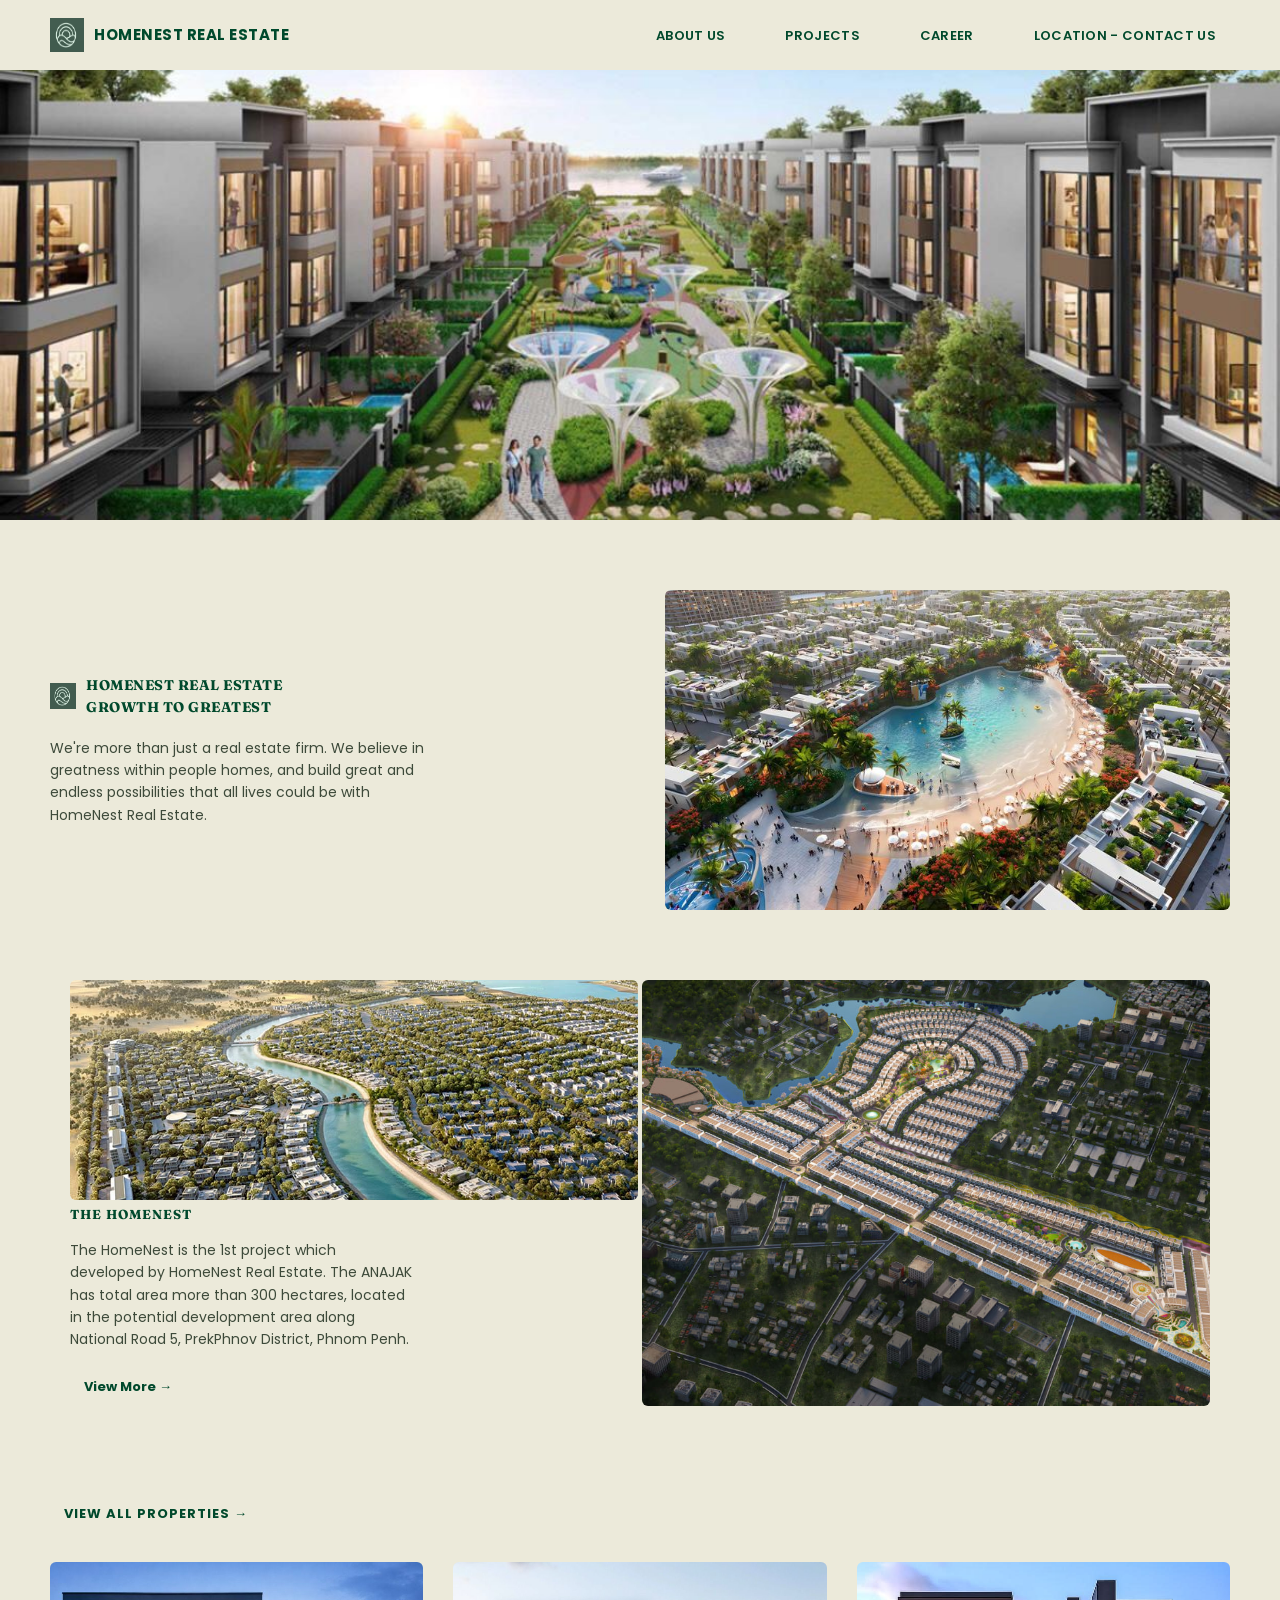
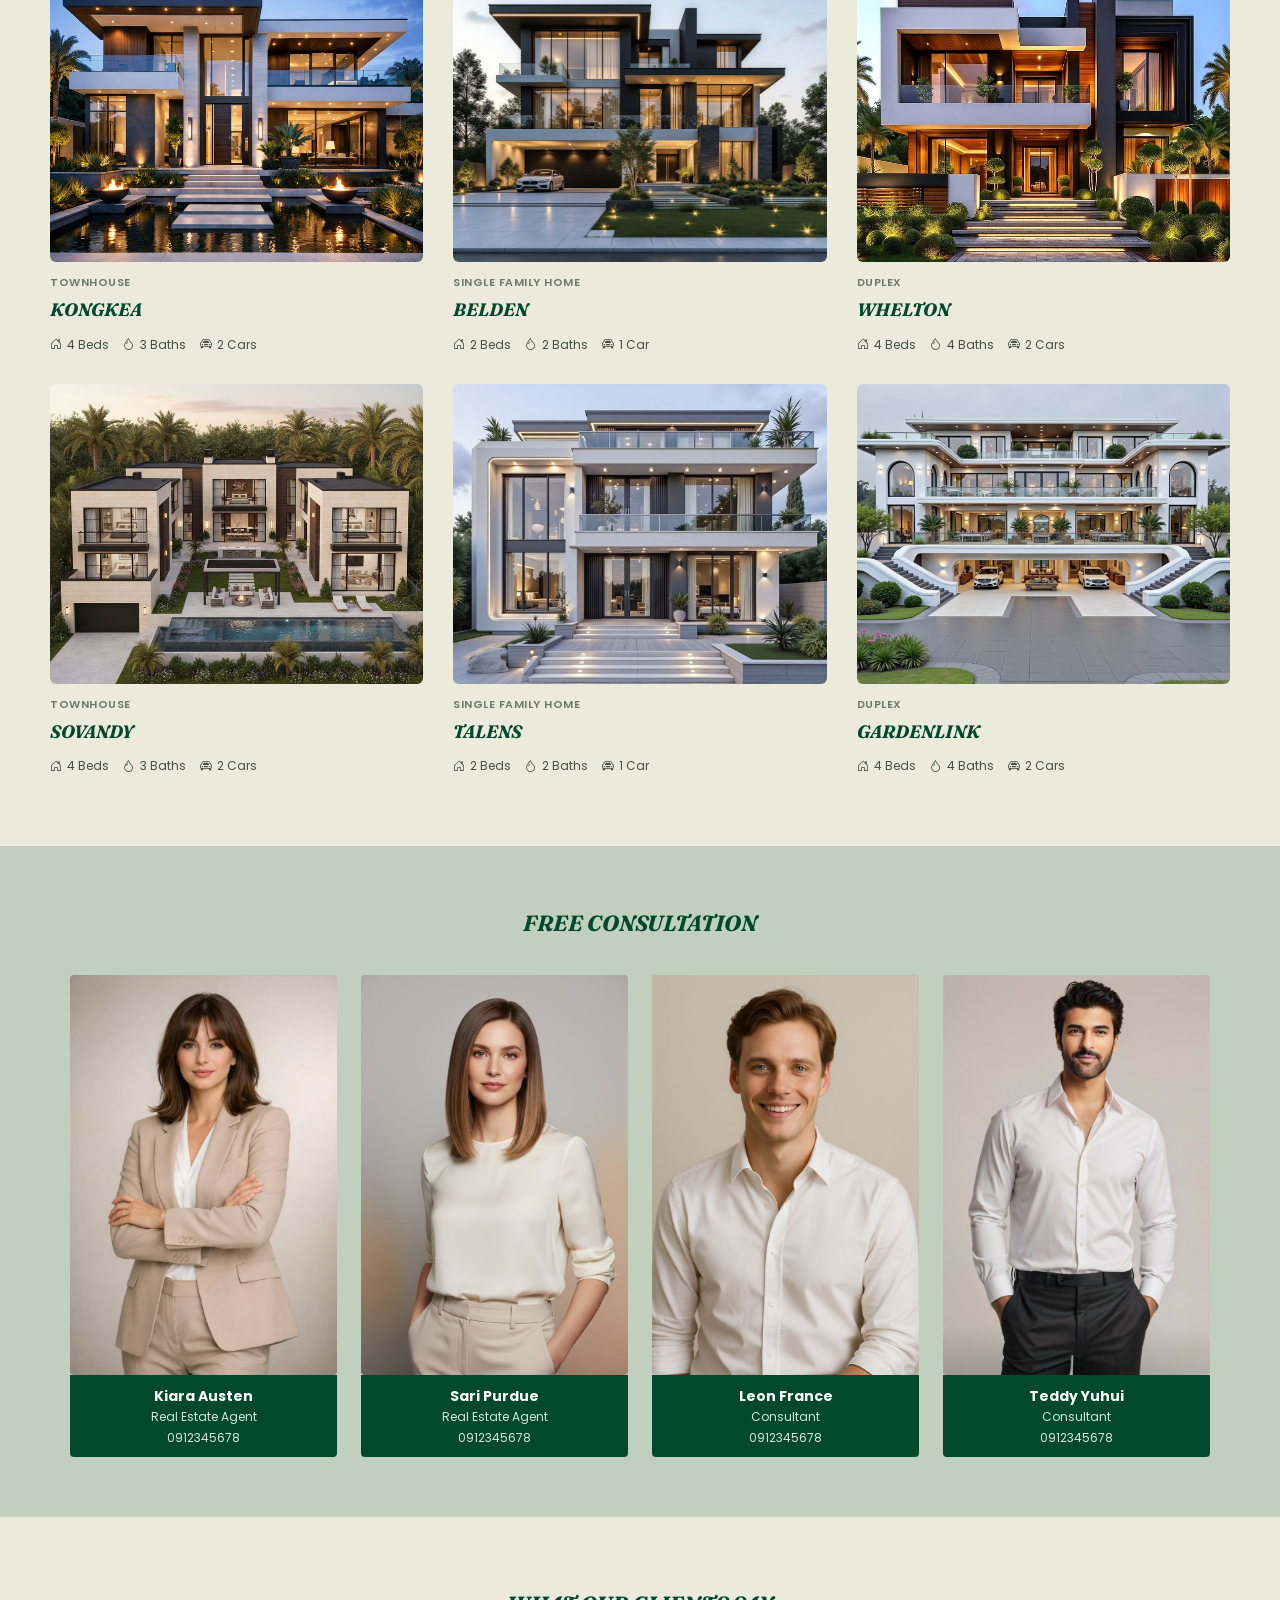
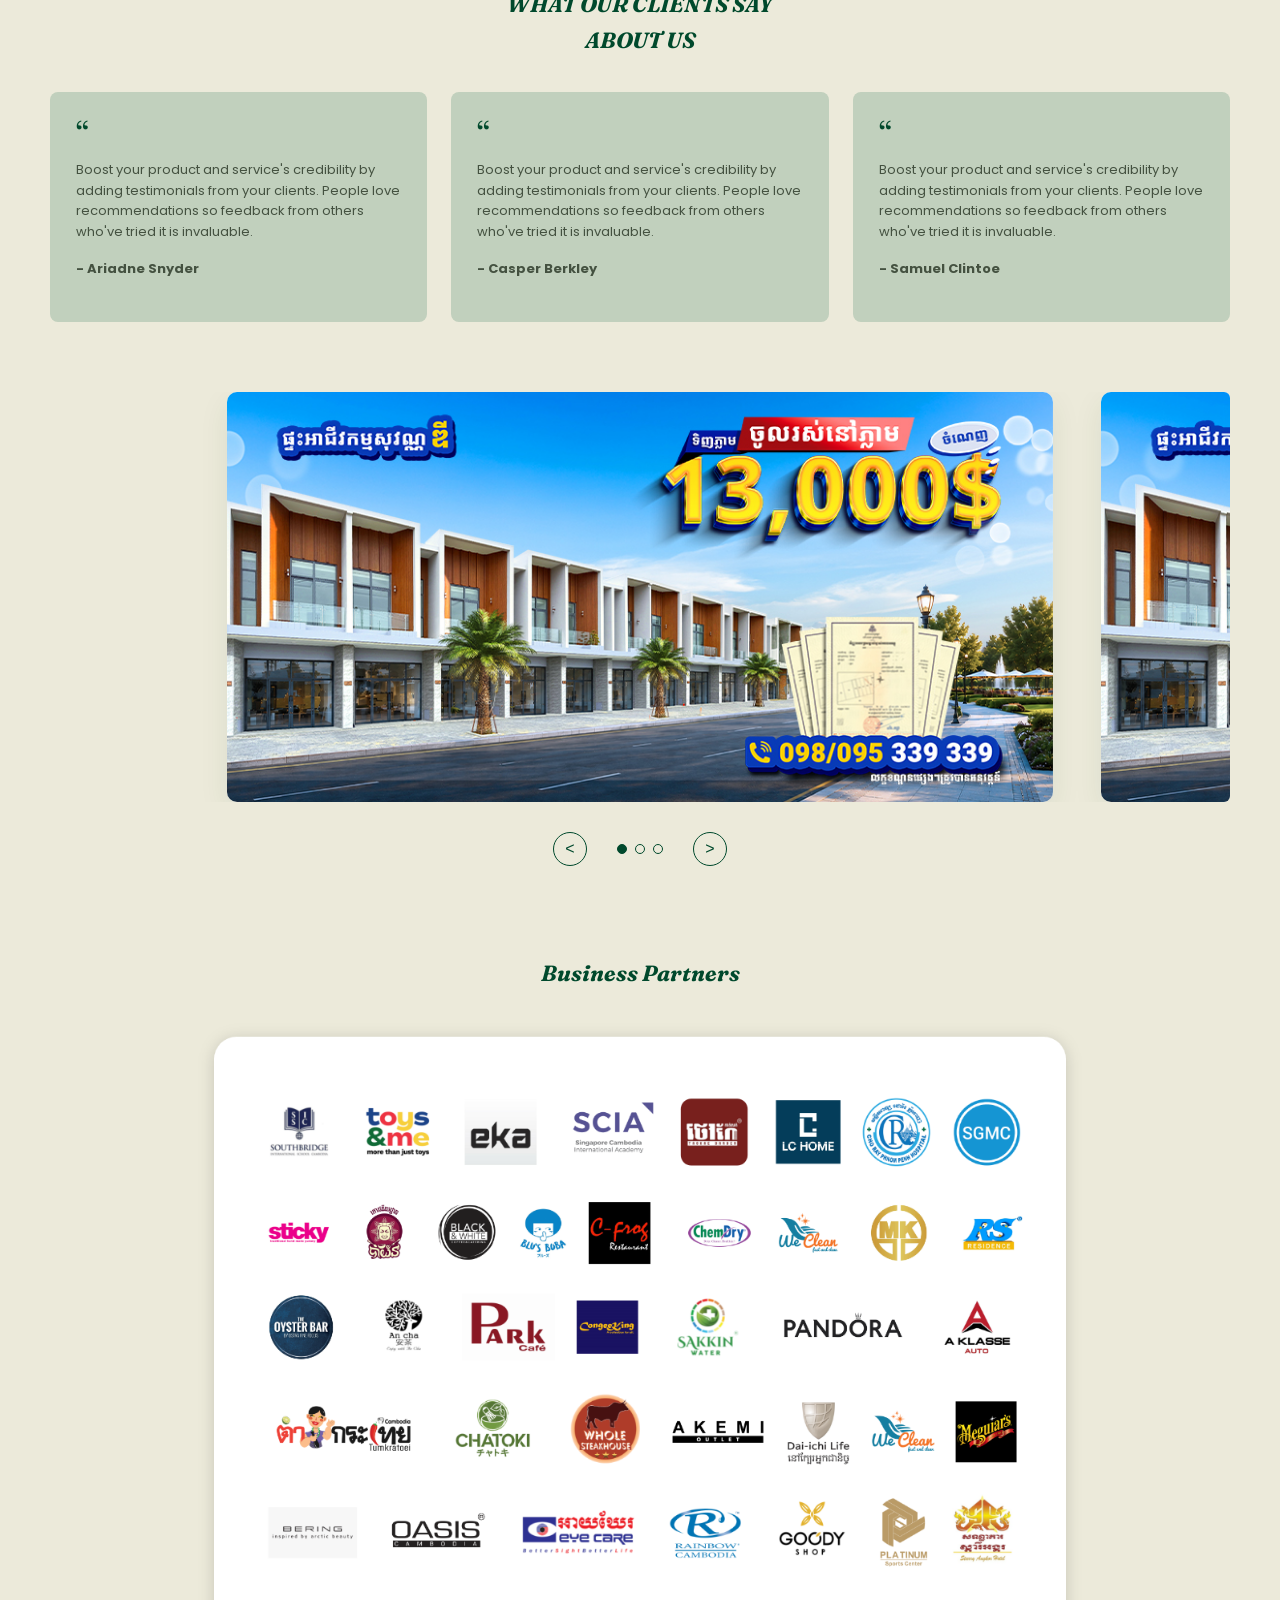
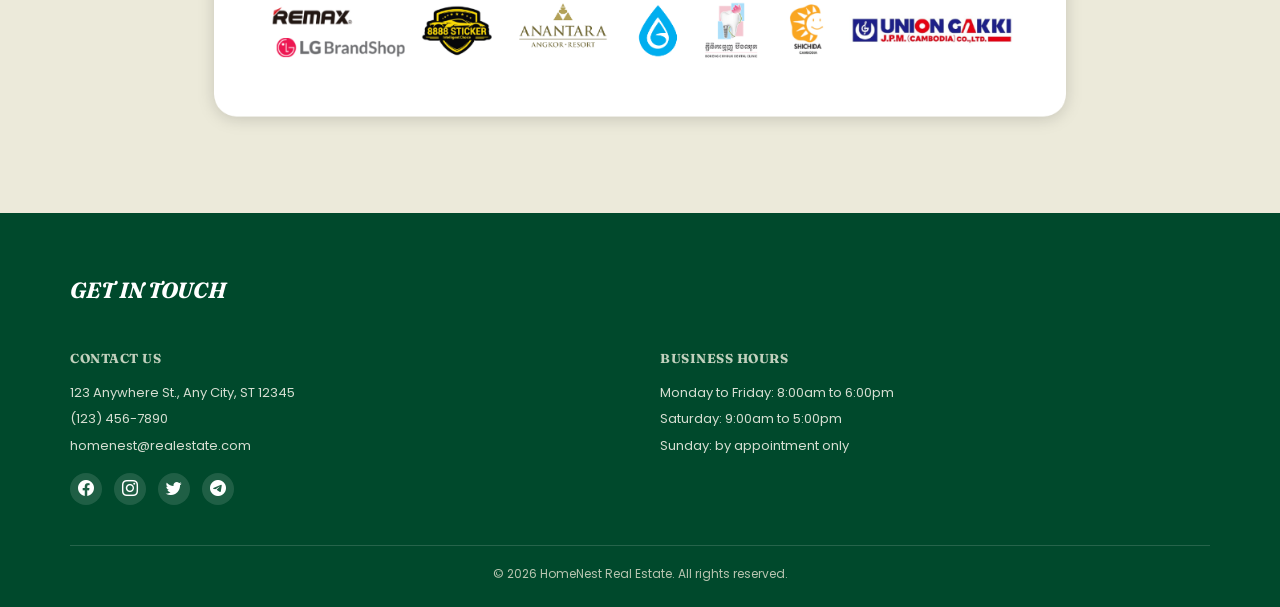
==== index.html @ d681bb33 "Initial commit" ====
<!DOCTYPE html>
<html lang="en">
<head>
<meta charset="UTF-8">
<meta name="viewport" content="width=device-width, initial-scale=1.0">
<title>HomeNest Real Estate</title>

<!-- Google Fonts -->
<link href="https://fonts.googleapis.com/css2?family=Fraunces:ital,wght@1,600;1,700&family=Poppins:wght@400;500;600;700&display=swap" rel="stylesheet">
<!-- Bootstrap Icons: used only for small icons (bed/bath/car, social links) -->
<link rel="stylesheet" href="https://cdn.jsdelivr.net/npm/bootstrap-icons@1.11.3/font/bootstrap-icons.css">

<!-- Our own stylesheet -->
<link rel="stylesheet" href="css/style.css">
</head>
<body>

<!-- ============================================================
     NAVBAR — sticky, stays on screen while the user scrolls
     (unchanged — CSS already turns links green on hover/tap)
     ============================================================ -->
<header class="navbar-wrap">
  <nav class="navbar container">
    <a href="index.html" class="logo">
      <img src="image/image-logo.png" alt="HomeNest logo">
      <span>HOMENEST REAL ESTATE</span>
    </a>
    <ul class="nav-links" id="navLinks">
      <li><a href="aboutus.html">ABOUT US</a></li>
      <li><a href="project.html">PROJECTS</a></li>
      <li><a href="career.html">CAREER</a></li>
      <li><a href="location-contact.html">LOCATION - CONTACT US</a></li>
    </ul>
    <button class="nav-toggle" id="navToggle" aria-label="Open menu">&#9776;</button>
  </nav>
</header>

<!-- ============================================================
     HERO — background image
     ============================================================ -->
<section class="hero">
  <img src="image/image-hero1.png" alt="HomeNest hero">
</section>

<!-- ============================================================
     GROWTH TO GREATEST — intro section
     ============================================================ -->
<section class="intro-section container">
  <div class="intro-row">
    <div class="intro-text">
      <div class="intro-eyebrow">
        <img src="image/image-logo.png" alt="">
        <span>HOMENEST REAL ESTATE<br>GROWTH TO GREATEST</span>
      </div>
      <p>
        We're more than just a real estate firm. We believe in greatness within people
        homes, and build great and endless possibilities that all lives could be with
        HomeNest Real Estate.
      </p>
    </div>
    <div class="intro-image">
      <img src="image/image-hero2.png" alt="Aerial view of HomeNest development">
    </div>
  </div>
</section>

<!-- ============================================================
     THE HOMENEST — combined 2-column layout:
     ============================================================ -->
<section class="homenest-section container">
  <div class="homenest-image-top">
    <img src="image/image-hero4.png" alt="HomeNest development road view">
  </div>
  <div class="homenest-text">
    <h3>THE HOMENEST</h3>
    <p>
      The HomeNest is the 1st project which developed by HomeNest Real Estate.
      The ANAJAK has total area more than 300 hectares, located in the potential
      development area along National Road 5, PrekPhnov District, Phnom Penh.
    </p>
    <!-- "View More" links to the Projects page and shows the same
         green tap/hover fill as the navbar links -->
    <a href="project.html" class="link-arrow">View More &rarr;</a>
  </div>
  <div class="homenest-image-right">
    <img src="image/image-hero3.png" alt="Aerial view of The HomeNest riverside project">
  </div>
</section>

<!-- ============================================================
     VIEW ALL PROPERTIES
     ============================================================ -->
<section class="properties-section container">
  <!-- links to the View All Properties page, also green on tap/hover -->
  <a href="viewallproperties.html" class="section-title-link">VIEW ALL PROPERTIES &rarr;</a>
  <div class="property-grid">

    <article class="property-card">
      <img src="image/image-house1.png" alt="Kongkea townhouse">
      <p class="property-type">Townhouse</p>
      <h3 class="property-name">KONGKEA</h3>
      <div class="property-meta">
        <span><i class="bi bi-house-door"></i> 4 Beds</span>
        <span><i class="bi bi-droplet"></i> 3 Baths</span>
        <span><i class="bi bi-car-front"></i> 2 Cars</span>
      </div>
    </article>

    <article class="property-card">
      <img src="image/image-house2.png" alt="Belden single family home">
      <p class="property-type">Single Family Home</p>
      <h3 class="property-name">BELDEN</h3>
      <div class="property-meta">
        <span><i class="bi bi-house-door"></i> 2 Beds</span>
        <span><i class="bi bi-droplet"></i> 2 Baths</span>
        <span><i class="bi bi-car-front"></i> 1 Car</span>
      </div>
    </article>

    <article class="property-card">
      <img src="image/image-house3.png" alt="Whelton duplex">
      <p class="property-type">Duplex</p>
      <h3 class="property-name">WHELTON</h3>
      <div class="property-meta">
        <span><i class="bi bi-house-door"></i> 4 Beds</span>
        <span><i class="bi bi-droplet"></i> 4 Baths</span>
        <span><i class="bi bi-car-front"></i> 2 Cars</span>
      </div>
    </article>

    <article class="property-card">
      <img src="image/image-house4.png" alt="Sovandy townhouse">
      <p class="property-type">Townhouse</p>
      <h3 class="property-name">SOVANDY</h3>
      <div class="property-meta">
        <span><i class="bi bi-house-door"></i> 4 Beds</span>
        <span><i class="bi bi-droplet"></i> 3 Baths</span>
        <span><i class="bi bi-car-front"></i> 2 Cars</span>
      </div>
    </article>

    <article class="property-card">
      <img src="image/image-house5.png" alt="Talens single family home">
      <p class="property-type">Single Family Home</p>
      <h3 class="property-name">TALENS</h3>
      <div class="property-meta">
        <span><i class="bi bi-house-door"></i> 2 Beds</span>
        <span><i class="bi bi-droplet"></i> 2 Baths</span>
        <span><i class="bi bi-car-front"></i> 1 Car</span>
      </div>
    </article>

    <article class="property-card">
      <img src="image/image-house6.png" alt="Gardenlink duplex">
      <p class="property-type">Duplex</p>
      <h3 class="property-name">GARDENLINK</h3>
      <div class="property-meta">
        <span><i class="bi bi-house-door"></i> 4 Beds</span>
        <span><i class="bi bi-droplet"></i> 4 Baths</span>
        <span><i class="bi bi-car-front"></i> 2 Cars</span>
      </div>
    </article>

  </div>
</section>

<!-- ============================================================
     FREE CONSULTATION — meet the team
     ============================================================ -->
<section class="consultation-section">
  <div class="container">
    <h2 class="section-heading">FREE CONSULTATION</h2>
    <div class="team-grid">

      <div class="team-card">
        <img src="image/image-staff1.png" alt="Kiara Austen">
        <div class="agent-info">
          <p class="agent-name">Kiara Austen</p>
          <p class="agent-role">Real Estate Agent</p>
          <p class="agent-phone">0912345678</p>
        </div>
      </div>

      <div class="team-card">
        <img src="image/image-staff2.png" alt="Sari Purdue">
        <div class="agent-info">
          <p class="agent-name">Sari Purdue</p>
          <p class="agent-role">Real Estate Agent</p>
          <p class="agent-phone">0912345678</p>
        </div>
      </div>

      <div class="team-card">
        <img src="image/image-staff3.png" alt="Leon France">
        <div class="agent-info">
          <p class="agent-name">Leon France</p>
          <p class="agent-role">Consultant</p>
          <p class="agent-phone">0912345678</p>
        </div>
      </div>

      <div class="team-card">
        <img src="image/image-staff4.png" alt="Teddy Yuhui">
        <div class="agent-info">
          <p class="agent-name">Teddy Yuhui</p>
          <p class="agent-role">Consultant</p>
          <p class="agent-phone">0912345678</p>
        </div>
      </div>

    </div>
  </div>
</section>

<!-- ============================================================
     WHAT OUR CLIENTS SAY ABOUT US
     ============================================================ -->
<section class="testimonial-section container">
  <h2 class="section-heading">WHAT OUR CLIENTS SAY<br>ABOUT US</h2>
  <div class="testimonial-grid">

    <div class="testimonial-card">
      <p class="quote-mark">&ldquo;</p>
      <p>Boost your product and service's credibility by adding testimonials from your
        clients. People love recommendations so feedback from others who've tried it
        is invaluable.</p>
      <p class="client-name">- Ariadne Snyder</p>
    </div>

    <div class="testimonial-card">
      <p class="quote-mark">&ldquo;</p>
      <p>Boost your product and service's credibility by adding testimonials from your
        clients. People love recommendations so feedback from others who've tried it
        is invaluable.</p>
      <p class="client-name">- Casper Berkley</p>
    </div>

    <div class="testimonial-card">
      <p class="quote-mark">&ldquo;</p>
      <p>Boost your product and service's credibility by adding testimonials from your
        clients. People love recommendations so feedback from others who've tried it
        is invaluable.</p>
      <p class="client-name">- Samuel Clintoe</p>
    </div>

  </div>
</section>

<!-- ============================================================
     PROMO CAROUSEL — big centered slide, side slides peek in,
     images are never cropped (object-fit: contain in the CSS)
     ============================================================ -->
<section class="promo-section container">
  <div class="promo-viewport" id="promoViewport">
    <!-- NOTE: replace these 3 filenames with your 3 real promo
         banner images (put them in the image/ folder) -->
    <div class="promo-slide">
      <div class="promo-frame"><img src="image/image-promotion.png" alt="Promotion 1"></div>
    </div>
    <div class="promo-slide">
      <div class="promo-frame"><img src="image/image-promotion.png" alt="Promotion 2"></div>
    </div>
    <div class="promo-slide">
      <div class="promo-frame"><img src="image/image-promotion.png" alt="Promotion 3"></div>
    </div>
  </div>
  <div class="promo-nav">
    <button type="button" id="promoPrev" class="promo-btn" aria-label="Previous slide">&lt;</button>
    <div class="promo-dots" id="promoDots"></div>
    <button type="button" id="promoNext" class="promo-btn" aria-label="Next slide">&gt;</button>
  </div>
</section>

<!-- ============================================================
     BUSINESS PARTNERS
     ============================================================ -->
<section class="partners-section container">
  <h2 class="partners-title">Business Partners</h2>
  <div class="partners-box">
    <img src="image/partner.png" alt="Our business partners">
  </div>
</section>

<!-- ============================================================
     FOOTER — GET IN TOUCH (left-aligned, unchanged)
     ============================================================ -->
<footer>
  <div class="container">
    <h2 class="footer-heading">GET IN TOUCH</h2>
    <div class="footer-inner">
      <div>
        <h4>Contact Us</h4>
        <p>123 Anywhere St., Any City, ST 12345</p>
        <p>(123) 456-7890</p>
        <p>homenest@realestate.com</p>
        <div class="footer-socials">
          <a href="#" aria-label="Facebook"><i class="bi bi-facebook"></i></a>
          <a href="#" aria-label="Instagram"><i class="bi bi-instagram"></i></a>
          <a href="#" aria-label="Twitter"><i class="bi bi-twitter"></i></a>
                     <!-- TELEGRAM SAMPLE LINK — replace "your_telegram_username" with your real handle -->
          <a href="https://t.me/your_telegram_meiineaang" target="_blank" rel="noopener noreferrer" aria-label="Telegram"><i class="bi bi-telegram"></i></a>

        </div>
      </div>
      <div>
        <h4>Business Hours</h4>
        <p>Monday to Friday: 8:00am to 6:00pm</p>
        <p>Saturday: 9:00am to 5:00pm</p>
        <p>Sunday: by appointment only</p>
      </div>
    </div>
    <div class="footer-bottom">
      &copy; 2026 HomeNest Real Estate. All rights reserved.
    </div>
  </div>
</footer>

<script>
  // mobile menu toggle
  document.getElementById('navToggle').addEventListener('click', function () {
    document.getElementById('navLinks').classList.toggle('open');
  });

  // ------------------------------------------------------------
  // PROMO CAROUSEL — center slide big, side slides peek in.
  // Uses native scroll-snap so it swipes on mobile too; the
  // prev/next buttons and dots scroll to the right slide and
  // center it. Whichever slide is nearest the center gets the
  // "active" class (full size, full opacity).
  // ------------------------------------------------------------
  (function () {
    var viewport = document.getElementById('promoViewport');
    var slides = Array.prototype.slice.call(viewport.querySelectorAll('.promo-slide'));
    var dotsWrap = document.getElementById('promoDots');
    var total = slides.length;
    var current = 0;
    var scrollTimeout = null;

    slides.forEach(function (_, i) {
      var dot = document.createElement('button');
      dot.type = 'button';
      dot.className = 'promo-dot' + (i === 0 ? ' active' : '');
      dot.setAttribute('aria-label', 'Go to slide ' + (i + 1));
      dot.addEventListener('click', function () { goTo(i); });
      dotsWrap.appendChild(dot);
    });
    var dots = Array.prototype.slice.call(dotsWrap.querySelectorAll('.promo-dot'));

    function centerSlide(index, smooth) {
      var slide = slides[index];
      var target = slide.offsetLeft - (viewport.clientWidth - slide.offsetWidth) / 2;
      viewport.scrollTo({ left: target, behavior: smooth ? 'smooth' : 'auto' });
    }

    function setActive(index) {
      current = index;
      slides.forEach(function (slide, i) {
        slide.classList.toggle('active', i === index);
      });
      dots.forEach(function (dot, i) {
        dot.classList.toggle('active', i === index);
      });
    }

    function goTo(index) {
      var next = (index + total) % total;
      setActive(next);
      centerSlide(next, true);
    }

    document.getElementById('promoPrev').addEventListener('click', function () {
      goTo(current - 1);
    });
    document.getElementById('promoNext').addEventListener('click', function () {
      goTo(current + 1);
    });

    // While the user swipes/drags manually, figure out which
    // slide is nearest the center and mark it active.
    viewport.addEventListener('scroll', function () {
      if (scrollTimeout) window.cancelAnimationFrame(scrollTimeout);
      scrollTimeout = window.requestAnimationFrame(function () {
        var viewportCenter = viewport.scrollLeft + viewport.clientWidth / 2;
        var closest = 0;
        var closestDist = Infinity;
        slides.forEach(function (slide, i) {
          var slideCenter = slide.offsetLeft + slide.offsetWidth / 2;
          var dist = Math.abs(slideCenter - viewportCenter);
          if (dist < closestDist) { closestDist = dist; closest = i; }
        });
        if (closest !== current) setActive(closest);
      });
    }, { passive: true });

    window.addEventListener('resize', function () { centerSlide(current, false); });

    // center the first slide on load
    setActive(0);
    centerSlide(0, false);
  })();
</script>

</body>
</html>
---- css/style.css ----
/* =========================================================
   HOMENEST REAL ESTATE - HOMEPAGE STYLES
   Brand colors:
   --cream  : #ECEADA  (page background)
   --sage   : #C1D0BD  (section backgrounds / cards)
   --forest : #00492C  (headings, nav, footer, buttons)
   ========================================================= */

:root{
  --cream:  #ECEADA;
  --sage:   #C1D0BD;
  --forest: #00492C;
}

*{ box-sizing: border-box; margin: 0; padding: 0; }

body{
  font-family: 'Poppins', sans-serif;
  background-color: var(--cream);
  color: var(--forest);
  line-height: 1.6;
}

a{ text-decoration: none; }
img{ max-width: 100%; display: block; }

.container{
  width: 100%;
  max-width: 1180px;
  margin: 0 auto;
  padding: 0 20px;
}

h1, h2, h3, h4{
  font-family: 'Fraunces', serif;
  color: var(--forest);
}

/* ---------------------------------------------------------
   NAVBAR
   --------------------------------------------------------- */
.navbar-wrap{
  position: sticky;
  top: 0;
  z-index: 100;
  background-color: var(--cream);
}
.navbar{
  position: relative;
  display: flex;
  align-items: center;
  justify-content: space-between;
  padding: 18px 0;
  background-color: var(--cream);
}

.navbar .logo{
  display: flex;
  align-items: center;
  gap: 10px;
  font-weight: 700;
  font-size: 15px;
  letter-spacing: .5px;
  color: var(--forest);
}
.navbar .logo img{ width: 34px; height: 34px; }

.nav-links{
  display: flex;
  gap: 32px;
  list-style: none;
}
.nav-links a{
  font-size: 13px;
  font-weight: 600;
  letter-spacing: .3px;
  color: var(--forest);
  padding: 8px 14px;
  border-radius: 20px;
  transition: background-color .2s ease, color .2s ease;
}

/* turns green when the user hovers */
/* Navigation Hover */
.nav-links a:hover{
  background-color: var(--forest);
  color: #ffffff;
}

/* Current Page (Active) */
.nav-links a.active{
  background-color: var(--forest);
  color: #ffffff;
}

.nav-toggle{
  display: none;
  background: none;
  border: none;
  font-size: 24px;
  color: var(--forest);
}

/* ---------------------------------------------------------
   HERO (video background)
   --------------------------------------------------------- */
.hero{
  position: relative;
  width: 100%;
  height: 450px;
  overflow: hidden;
}
.hero img{
  width: 100%;
  height: 100%;
  object-fit: cover;
}

/* ---------------------------------------------------------
   GROWTH TO GREATEST (intro section)
   --------------------------------------------------------- */
.intro-section{
  padding: 70px 0;
}
.intro-row{
  display: flex;
  align-items: center;
  gap: 50px;
}
.intro-text, .intro-image{
  flex: 1;
}
.intro-eyebrow{
  display: flex;
  align-items: center;
  gap: 10px;
  margin-bottom: 18px;
}
.intro-eyebrow img{ width: 26px; height: 26px; }
.intro-eyebrow span{
  font-family: 'Fraunces', serif;
  font-weight: 700;
  font-size: 14px;
  letter-spacing: .5px;
}
.intro-text h2{
  font-size: 26px;
  font-style: italic;
  font-weight: 700;
  margin-bottom: 16px;
}
.intro-text p{
  font-size: 14px;
  color: #3d4a3a;
  max-width: 42ch;
}
.intro-image img{
  border-radius: 6px;
  width: 100%;
  height: 320px;
  object-fit: cover;
}

/* ---------------------------------------------------------
   THE HOMENEST — combined grid section
   Left column: image on top, text below (2 stacked rows)
   Right column: ONE image spanning the full height of both
   --------------------------------------------------------- */
.homenest-section{
  display: grid;
  grid-template-columns: 1fr 1fr;
  grid-template-rows: auto auto;
  gap: 4px;
  padding-bottom: 70px;
}
.homenest-image-top{
  grid-column: 1;
  grid-row: 1;
}
.homenest-image-top img{
  width: 100%;
  height: 220px;
  object-fit: cover;
  border-radius: 6px;
}
.homenest-text{
  grid-column: 1;
  grid-row: 2;
  align-self: center;
}
.homenest-text h3{
  font-size: 13px;
  font-weight: 700;
  letter-spacing: 1px;
  text-transform: uppercase;
  margin-bottom: 14px;
}
.homenest-text p{
  font-size: 14px;
  color: #3d4a3a;
  max-width: 38ch;
  margin-bottom: 18px;
}
.homenest-image-right{
  grid-column: 2;
  grid-row: 1 / span 2;
}
.homenest-image-right img{
  width: 100%;
  height: 100%;
  object-fit: cover;
  border-radius: 6px;
}

/* reusable "View More" style arrow link, used in a few sections.
   Turns green (same as the navbar) on hover/tap, and stays that
   way briefly on tap for touch devices via :active. The green
   fill alone is the tap feedback — no browser outline/highlight
   box on top of it. */
.link-arrow{
  display: inline-block;
  color: var(--forest);
  font-weight: 700;
  font-size: 13px;
  padding: 8px 14px;
  border-radius: 20px;
  outline: none;
  -webkit-tap-highlight-color: transparent;
  transition: background-color .2s ease, color .2s ease;
}
.link-arrow:hover,
.link-arrow:focus-visible,
.link-arrow:active{
  background-color: var(--forest);
  color: #ffffff;
}

/* ---------------------------------------------------------
   VIEW ALL PROPERTIES
   --------------------------------------------------------- */
.properties-section{
  padding: 20px 0 70px;
}
.section-title-link{
  display: inline-block;
  font-size: 13px;
  font-weight: 700;
  letter-spacing: 1px;
  text-transform: uppercase;
  color: var(--forest);
  padding: 8px 14px;
  border-radius: 20px;
  margin-bottom: 30px;
  outline: none;
  -webkit-tap-highlight-color: transparent;
  transition: background-color .2s ease, color .2s ease;
}
.section-title-link:hover,
.section-title-link:focus-visible,
.section-title-link:active{
  background-color: var(--forest);
  color: #ffffff;
}
.property-grid{
  display: grid;
  grid-template-columns: repeat(3, 1fr);
  gap: 30px;
}
.property-card img{
  width: 100%;
  height: 300px;
  object-fit: cover;
  border-radius: 6px;
  margin-bottom: 12px;
}
.property-type{
  font-size: 11px;
  font-weight: 600;
  letter-spacing: .5px;
  text-transform: uppercase;
  color: #6c7a68;
}
.property-name{
  font-family: 'Fraunces', serif;
  font-weight: 700;
  font-style: italic;
  font-size: 18px;
  margin: 4px 0 10px;
}
.property-meta{
  display: flex;
  gap: 14px;
  font-size: 12px;
  color: #445140;
}
.property-meta span{
  display: flex;
  align-items: center;
  gap: 5px;
}

/* ---------------------------------------------------------
   FREE CONSULTATION
   --------------------------------------------------------- */
.consultation-section{
  background-color: var(--sage);
  padding: 60px 0;
  text-align: center;
}
.consultation-section .section-heading{
  font-size: 22px;
  font-style: italic;
  font-weight: 700;
  margin-bottom: 34px;
}
.team-grid{
  display: grid;
  grid-template-columns: repeat(4, 1fr);
  gap: 24px;
}
.team-card img{
  width: 100%;
  height: 400px;
  object-fit: cover;
  border-radius: 4px;
  margin-bottom: 12px;
}
.team-card .agent-info{
  background-color: var(--forest);
  color: #fff;
  padding: 10px 6px;
  border-radius: 0 0 4px 4px;
  margin-top: -12px;
}
.team-card .agent-name{
  font-weight: 700;
  font-size: 14px;
}
.team-card .agent-role{
  font-size: 12px;
  opacity: .85;
}
.team-card .agent-phone{
  font-size: 12px;
  opacity: .85;
  margin-top: 2px;
}

/* ---------------------------------------------------------
   WHAT OUR CLIENTS SAY
   --------------------------------------------------------- */
.testimonial-section{
  padding: 70px 0;
  text-align: center;
}
.testimonial-section .section-heading{
  font-size: 22px;
  font-style: italic;
  font-weight: 700;
  margin-bottom: 34px;
}
.testimonial-grid{
  display: grid;
  grid-template-columns: repeat(3, 1fr);
  gap: 24px;
}
.testimonial-card{
  background-color: var(--sage);
  border: none;
  border-radius: 8px;
  padding: 26px;
  text-align: left;
}
.testimonial-card .quote-mark{
  font-family: 'Fraunces', serif;
  font-size: 32px;
  color: var(--forest);
  line-height: 1;
  margin-bottom: 10px;
}
.testimonial-card p{
  font-size: 13px;
  color: #445140;
  margin-bottom: 16px;
}
.testimonial-card .client-name{
  font-weight: 700;
  font-size: 13px;
}

/* ---------------------------------------------------------
   PROMO CAROUSEL — "peek" carousel: the current slide sits big
   and centered, the next/previous slides peek in from the sides.
   Built with native scroll-snap so it swipes on touch too, and
   the prev/next buttons + dots drive it programmatically.
   Images use object-fit: contain so nothing is ever cropped.
   --------------------------------------------------------- */
.promo-section{
  padding: 0 0 70px;
}
.promo-viewport{
  display: flex;
  overflow-x: auto;
  scroll-snap-type: x mandatory;
  -webkit-overflow-scrolling: touch;
  gap: 48px;
  padding: 0 15%;
  scrollbar-width: none;
}
.promo-viewport::-webkit-scrollbar{
  display: none;
}
.promo-slide{
  flex: 0 0 64%;
  scroll-snap-align: center;
}
.promo-frame{
  width: 100%;
  height: 410px;
  background-color: #ffffff;
  border-radius: 10px;
  overflow: hidden;
  display: flex;
  align-items: center;
  justify-content: center;
  box-shadow: 0 10px 30px rgba(0,73,44,.08);
}
.promo-slide img{
  width: auto;
  height: auto;
  max-width: 100%;
  max-height: 100%;
  object-fit: contain;
}
.promo-nav{
  display: flex;
  align-items: center;
  justify-content: center;
  gap: 30px;
  margin-top: 30px;
}
.promo-btn{
  background: none;
  border: 1px solid var(--forest);
  color: var(--forest);
  width: 34px; height: 34px;
  border-radius: 50%;
  font-size: 16px;
  cursor: pointer;
  transition: background-color .2s ease, color .2s ease;
}
/* turns green when hovered or tapped/clicked */
.promo-btn:hover,
.promo-btn:active{
  background-color: var(--forest);
  color: #ffffff;
}
.promo-dots{
  display: flex;
  gap: 8px;
}
.promo-dot{
  width: 10px; height: 10px;
  border-radius: 50%;
  border: 1px solid var(--forest);
  background: transparent;
  padding: 0;
  cursor: pointer;
}
.promo-dot.active{
  background-color: var(--forest);
}

@media (max-width: 768px){
  .promo-viewport{ padding: 0 8%; gap: 24px; }
  .promo-slide{ flex-basis: 78%; }
  .promo-frame{ height: 260px; }
}

/* ---------------------------------------------------------
   BUSINESS PARTNERS
   --------------------------------------------------------- */
.partners-section{
  padding-bottom: 70px;
  text-align: center;
}
.partners-title{
  font-size: 22px;
  font-style: italic;
  font-weight: 700;
  margin-bottom: 24px;
}
.partners-box img{
  width: 100%;
  max-width: 900px;
  margin: 0 auto;
}

/* ---------------------------------------------------------
   FOOTER - GET IN TOUCH
   --------------------------------------------------------- */
footer{
  background-color: var(--forest);
  color: #fff;
  padding: 60px 0 24px;
}
footer h2, footer .footer-heading{
  color: #fff;
  font-size: 22px;
  font-style: italic;
  text-align: left;
  margin-bottom: 40px;
}
.footer-inner{
  display: grid;
  grid-template-columns: 1fr 1fr;
  gap: 40px;
}
.footer-inner h4{
  color: var(--sage);
  font-size: 13px;
  text-transform: uppercase;
  letter-spacing: .5px;
  margin-bottom: 14px;
}
.footer-inner p{
  font-size: 13px;
  color: #d6ded2;
  margin-bottom: 6px;
}
.footer-socials{
  display: flex;
  gap: 12px;
  margin-top: 16px;
}
.footer-socials a{
  width: 32px; height: 32px;
  border-radius: 50%;
  background: rgba(255,255,255,.12);
  color: #fff;
  display: flex;
  align-items: center;
  justify-content: center;
}
.footer-bottom{
  border-top: 1px solid rgba(255,255,255,.15);
  margin-top: 40px;
  padding-top: 18px;
  text-align: center;
  font-size: 12px;
  color: #b7c4b0;
}

/* =========================================================
   VIEW ALL PROPERTIES PAGE (new)
   ========================================================= */

/* Page Title */
.page-title{
    text-align: center;
    font-size: 18px;
    font-weight: 700;
    letter-spacing: 1px;
    text-transform: uppercase;
    margin: 70px 0 60px;
    color: var(--forest);
}

/* Property Listing */
.property-listing{
    padding-bottom: 60px;
}

/* One Property Section */
.property-block{
    padding: 50px 0;
    border-bottom: 1px solid #d9d4c2;
}

.property-block:last-child{
    border-bottom: none;
}

/* =========================================================
   FEATURED IMAGE
   ========================================================= */

.property-featured{
    display: flex;
    justify-content: center;
    margin-bottom: 20px;
}

.property-featured img{
    width: 75%;
    max-width: 900px;
    height: auto;
    display: block;
    border-radius: 8px;
    transition: transform .35s ease;
}

.property-featured:hover img{
    transform: scale(1.02);
}

/* =========================================================
   THUMBNAIL GALLERY
   ========================================================= */

.property-thumbs{
    width: 75%;
    max-width: 900px;
    margin: 0 auto 35px;
    display: grid;
    grid-template-columns: repeat(5,1fr);
    gap: 12px;
}

.thumb{
    overflow: hidden;
    border-radius: 6px;
}

.thumb img{
    width:100%;
    aspect-ratio:1/1;
    object-fit:cover;
    transition:.3s;
}

.thumb:hover img{
    transform:scale(1.05);
}

/* =========================================================
   PROPERTY INFORMATION
   ========================================================= */

.property-info{
    width:75%;
    max-width:900px;
    margin:0 auto;
}

.property-info .property-type{
    font-size:11px;
    font-weight:600;
    text-transform:uppercase;
    letter-spacing:.5px;
    color:#6c7a68;
    margin-bottom:6px;
}

.property-info .property-name{
    font-family:'Fraunces',serif;
    font-style:italic;
    font-size:28px;
    font-weight:700;
    margin-bottom:12px;
}

.property-info .property-price{
    font-size:22px;
    font-weight:700;
    color:var(--forest);
    margin-bottom:16px;
}

.property-info .property-description{
    font-size:14px;
    line-height:1.8;
    color:#3d4a3a;
    margin-bottom:20px;
    max-width:65ch;
}

.property-info .property-features{
    display:flex;
    flex-wrap:wrap;
    gap:20px;
    list-style:none;
    font-size:14px;
    color:#445140;
}

.property-info .property-features li{
    display:flex;
    align-items:center;
    gap:8px;
}

.property-info .property-features i{
    color:var(--forest);
}

/* =========================================================
   RESPONSIVE
   ========================================================= */

@media (max-width:900px){

    .property-featured img,
    .property-thumbs,
    .property-info{
        width:90%;
    }

    .property-thumbs{
        grid-template-columns:repeat(3,1fr);
    }

    .property-info .property-name{
        font-size:24px;
    }
}

@media (max-width:600px){

    .page-title{
        font-size:16px;
        margin:50px 0 40px;
    }

    .property-featured img,
    .property-thumbs,
    .property-info{
        width:100%;
    }

    .property-thumbs{
        grid-template-columns:repeat(2,1fr);
    }

    .property-info .property-name{
        font-size:22px;
    }

    .property-info .property-features{
        gap:12px;
        font-size:13px;
    }
}

/* =========================================================
   VIEW ALL PROPERTIES PAGE (old)
   ========================================================= */
 
.page-title{
  font-size: 20px;
  font-weight: 700;
  letter-spacing: 1px;
  text-transform: uppercase;
  margin: 60px 0 50px;
}
 
.property-listing{
  padding-bottom: 40px;
}
 
 
/* Property details below the images */
.property-info .property-type{
  font-size: 11px;
  font-weight: 600;
  letter-spacing: .5px;
  text-transform: uppercase;
  color: #6c7a68;
  margin-bottom: 4px;
}
.property-info .property-name{
  font-family: 'Fraunces', serif;
  font-style: italic;
  font-weight: 700;
  font-size: 26px;
  margin-bottom: 8px;
}
.property-info .property-location{
  font-size: 13px;
  color: #445140;
  margin-bottom: 10px;
}
.property-info .property-location i{
  color: var(--forest);
  margin-right: 4px;
}
.property-info .property-price{
  font-size: 20px;
  font-weight: 700;
  color: var(--forest);
  margin-bottom: 14px;
}
.property-info .property-description{
  font-size: 14px;
  color: #3d4a3a;
  max-width: 65ch;
  margin-bottom: 18px;
}
.property-info .property-features{
  display: flex;
  flex-wrap: wrap;
  gap: 18px;
  list-style: none;
  font-size: 13px;
  color: #445140;
  margin-bottom: 22px;
}
.property-info .property-features li{
  display: flex;
  align-items: center;
  gap: 6px;
}
.property-info .property-features i{
  color: var(--forest);
}
 
/* Green call-to-action button, with a hover effect */
.btn-green{
  display: inline-block;
  background-color: var(--forest);
  color: #ffffff;
  font-size: 13px;
  font-weight: 600;
  padding: 10px 22px;
  border-radius: 30px;
  transition: background-color .2s ease, transform .2s ease;
}
.btn-green:hover{
  background-color: #00331f;
  transform: translateY(-2px);
}
 
/* ---------------------------------------------------------
   RESPONSIVE — homepage sections
   --------------------------------------------------------- */
@media (max-width: 900px){
  .team-grid{ grid-template-columns: repeat(2, 1fr); }
  .property-grid{ grid-template-columns: repeat(2, 1fr); }
  .testimonial-grid{ grid-template-columns: 1fr; }
  .footer-inner{ grid-template-columns: 1fr; }
}
 
/* ---------------------------------------------------------
   RESPONSIVE — View All Properties page
   --------------------------------------------------------- */
@media (max-width: 900px){
  .property-thumbs{ grid-template-columns: repeat(3, 1fr); }
  .property-featured img{ height: 320px; }
}
 
@media (max-width: 600px){
  .property-thumbs{ grid-template-columns: repeat(2, 1fr); }
  .property-featured img{ height: 240px; }
  .property-info .property-name{ font-size: 22px; }
}
 
@media (max-width: 768px){
  .nav-links{ display: none; }
  .nav-links.open{
    display: flex;
    flex-direction: column;
    position: absolute;
    top: 100%;
    left: 0;
    right: 0;
    background-color: var(--cream);
    padding: 10px 20px 20px;
    gap: 8px;
  }
  .nav-toggle{ display: block; }
  .intro-row{ flex-direction: column; }
  .homenest-section{ grid-template-columns: 1fr; grid-template-rows: auto auto auto; }
  .homenest-image-right{ grid-column: 1; grid-row: 3; }
  .property-grid{ grid-template-columns: 1fr; }
  .team-grid{ grid-template-columns: 1fr; }
  .hero{ height: 340px; }
}
 

/* =========================================================
   ABOUT US PAGE
   ========================================================= */

.about-hero{
  position: relative;
}
.about-hero-title{
  position: absolute;
  inset: 0;
  display: flex;
  align-items: center;
  justify-content: center;
}
.about-hero-title h1{
  color: #ffffff;
  font-size: 36px;
  font-style: italic;
  font-weight: 700;
  letter-spacing: 1px;
  text-shadow: 0 2px 14px rgba(0,0,0,.45);
}

/* ---------------------------------------------------------
   GROWTH TO GREATNESS — centered intro (different from the
   homepage's 2-column .intro-section)
   --------------------------------------------------------- */
.about-intro{
  text-align: center;
  max-width: 760px;
  padding: 70px 20px;
}
.about-intro h2{
  font-size: 22px;
  font-style: italic;
  font-weight: 700;
  margin-bottom: 24px;
}
.about-intro p{
  font-size: 14px;
  color: #3d4a3a;
  margin-bottom: 18px;
}
.about-intro p:last-child{
  margin-bottom: 0;
}

/* ---------------------------------------------------------
   CHAIRWOMAN MESSAGE 
   --------------------------------------------------------- */
.chairwoman-section{
  display: flex;
  align-items: center;
  gap: 60px;
  padding: 50px 20px;
}
.chairwoman-image, .chairwoman-text{
  flex: 1;
}
.chairwoman-image img{
  width: 100%;
  height: 800px;
  object-fit: cover;
  border-radius: 8px;
}
.message-label{
  font-size: 12px;
  font-weight: 700;
  letter-spacing: 1px;
  text-transform: uppercase;
  color: #6c7a68;
  margin-bottom: 10px;
}
.chairwoman-text h3, .ceo-text h3{
  font-size: 22px;
  font-style: italic;
  font-weight: 700;
  margin-bottom: 16px;
}
.chairwoman-text p, .ceo-text p{
  font-size: 14px;
  color: #3d4a3a;
  max-width: 40ch;
}

/* ---------------------------------------------------------
   CEO MESSAGE — opposite layout: text left, image right
   --------------------------------------------------------- */
.ceo-section{
  display: flex;
  align-items: center;
  gap: 60px;
  padding: 50px 20px 70px;
}
.ceo-text, .ceo-image{
  flex: 1;
}
.ceo-image img{
  width: 100%;
  height: 800px;
  object-fit: cover;
  border-radius: 8px;
}

/* ---------------------------------------------------------
   VISION & MISSION — green background, 2 equal columns
   --------------------------------------------------------- */
.vision-mission{
  background-color: var(--sage);
  padding: 70px 0;
}
.vision-mission-grid{
  display: grid;
  grid-template-columns: 1fr 1fr;
  gap: 60px;
  text-align: center;
}
.vision-col h3, .mission-col h3{
  font-size: 24px;
  font-style: italic;
  font-weight: 700;
  margin-bottom: 18px;
}
.vision-col p, .mission-col p{
  font-size: 14px;
  color: #2c3a29;
  max-width: 34ch;
  margin: 0 auto;
}

/* ---------------------------------------------------------
   CORE VALUE — centered title + description + 3 cards
   --------------------------------------------------------- */
.core-value{
  text-align: center;
  padding: 70px 20px;
  max-width: 900px;
}
.core-value h2{
  font-size: 30px;
  font-style: italic;
  font-weight: 700;
  margin-bottom: 26px;
}
.core-value p{
  font-size: 14px;
  color: #3d4a3a;
  margin-bottom: 16px;
}
.core-value-highlight{
  font-weight: 700;
  color: var(--forest);
  margin-bottom: 40px !important;
}

.core-value-cards{
  display: grid;
  grid-template-columns: repeat(3, 1fr);
  gap: 24px;
  text-align: left;
}
.value-card{
  background-color: var(--sage);
  border-radius: 8px;
  padding: 24px;
}
.value-card .quote-mark{
  font-family: 'Fraunces', serif;
  font-size: 30px;
  color: var(--forest);
  line-height: 1;
  margin-bottom: 10px;
}
.value-card .value-text{
  font-size: 13px;
  color: #2c3a29;
  margin-bottom: 16px;
}
.value-card h4{
  font-size: 15px;
  font-weight: 700;
}

/* ---------------------------------------------------------
   BUSINESS PARTNERS
   --------------------------------------------------------- */
.partners-section{
  padding: 20px 0 70px;
}
.partners-white-box{
  background-color: #ffffff;
  border-radius: 16px;
  padding: 40px;
  box-shadow: 0 4px 20px rgba(0,0,0,.05);
}
.partners-logo-grid{
  display: flex;
  flex-wrap: wrap;
  justify-content: center;
  align-items: center;
  gap: 24px;
}
.partners-logo-grid img{
  width: 75%;
}

/* ---------------------------------------------------------
   RESPONSIVE — About Us page
   --------------------------------------------------------- */
@media (max-width: 900px){
  .chairwoman-section, .ceo-section{
    flex-direction: column;
    gap: 30px;
  }
  .ceo-section{
    flex-direction: column-reverse;
  }
  .chairwoman-image img, .ceo-image img{
    height: 340px;
  }
  .vision-mission-grid{
    grid-template-columns: 1fr;
    gap: 40px;
  }
  .core-value-cards{
    grid-template-columns: 1fr;
  }
}

@media (max-width: 600px){
  .about-hero-title h1{
    font-size: 26px;
  }
  .core-value h2{
    font-size: 24px;
  }
  .partners-white-box{
    padding: 24px;
  }
}


/* =========================================================
   HOMENEST REAL ESTATE - HOMEPAGE STYLES
   Brand colors:
   --cream  : #ECEADA  (page background)
   --sage   : #C1D0BD  (section backgrounds / cards)
   --forest : #00492C  (headings, nav, footer, buttons)
   ========================================================= */

:root{
  --cream:  #ECEADA;
  --sage:   #C1D0BD;
  --forest: #00492C;
}

*{ box-sizing: border-box; margin: 0; padding: 0; }

body{
  font-family: 'Poppins', sans-serif;
  background-color: var(--cream);
  color: var(--forest);
  line-height: 1.6;
}

a{ text-decoration: none; }
img{ max-width: 100%; display: block; }

.container{
  width: 100%;
  max-width: 1180px;
  margin: 0 auto;
  padding: 0 20px;
}

h1, h2, h3, h4{
  font-family: 'Fraunces', serif;
  color: var(--forest);
}

/* ---------------------------------------------------------
   NAVBAR
   --------------------------------------------------------- */
.navbar-wrap{
  position: sticky;
  top: 0;
  z-index: 100;
  background-color: var(--cream);
}
.navbar{
  position: relative;
  display: flex;
  align-items: center;
  justify-content: space-between;
  padding: 18px 0;
  background-color: var(--cream);
}

.navbar .logo{
  display: flex;
  align-items: center;
  gap: 10px;
  font-weight: 700;
  font-size: 15px;
  letter-spacing: .5px;
  color: var(--forest);
}
.navbar .logo img{ width: 34px; height: 34px; }

.nav-links{
  display: flex;
  gap: 32px;
  list-style: none;
}
.nav-links a{
  font-size: 13px;
  font-weight: 600;
  letter-spacing: .3px;
  color: var(--forest);
  padding: 8px 14px;
  border-radius: 20px;
  transition: background-color .2s ease, color .2s ease;
}

/* turns green when the user hovers */
/* Navigation Hover */
.nav-links a:hover{
  background-color: var(--forest);
  color: #ffffff;
}

/* Current Page (Active) */
.nav-links a.active{
  background-color: var(--forest);
  color: #ffffff;
}

.nav-toggle{
  display: none;
  background: none;
  border: none;
  font-size: 24px;
  color: var(--forest);
}

/* ---------------------------------------------------------
   HERO (video background)
   --------------------------------------------------------- */
.hero{
  position: relative;
  width: 100%;
  height: 450px;
  overflow: hidden;
}
.hero img{
  width: 100%;
  height: 100%;
  object-fit: cover;
}

/* ---------------------------------------------------------
   GROWTH TO GREATEST (intro section)
   --------------------------------------------------------- */
.intro-section{
  padding: 70px 0;
}
.intro-row{
  display: flex;
  align-items: center;
  gap: 50px;
}
.intro-text, .intro-image{
  flex: 1;
}
.intro-eyebrow{
  display: flex;
  align-items: center;
  gap: 10px;
  margin-bottom: 18px;
}
.intro-eyebrow img{ width: 26px; height: 26px; }
.intro-eyebrow span{
  font-family: 'Fraunces', serif;
  font-weight: 700;
  font-size: 14px;
  letter-spacing: .5px;
}
.intro-text h2{
  font-size: 26px;
  font-style: italic;
  font-weight: 700;
  margin-bottom: 16px;
}
.intro-text p{
  font-size: 14px;
  color: #3d4a3a;
  max-width: 42ch;
}
.intro-image img{
  border-radius: 6px;
  width: 100%;
  height: 320px;
  object-fit: cover;
}

/* ---------------------------------------------------------
   THE HOMENEST — combined grid section
   Left column: image on top, text below (2 stacked rows)
   Right column: ONE image spanning the full height of both
   --------------------------------------------------------- */
.homenest-section{
  display: grid;
  grid-template-columns: 1fr 1fr;
  grid-template-rows: auto auto;
  gap: 4px;
  padding-bottom: 70px;
}
.homenest-image-top{
  grid-column: 1;
  grid-row: 1;
}
.homenest-image-top img{
  width: 100%;
  height: 220px;
  object-fit: cover;
  border-radius: 6px;
}
.homenest-text{
  grid-column: 1;
  grid-row: 2;
  align-self: center;
}
.homenest-text h3{
  font-size: 13px;
  font-weight: 700;
  letter-spacing: 1px;
  text-transform: uppercase;
  margin-bottom: 14px;
}
.homenest-text p{
  font-size: 14px;
  color: #3d4a3a;
  max-width: 38ch;
  margin-bottom: 18px;
}
.homenest-image-right{
  grid-column: 2;
  grid-row: 1 / span 2;
}
.homenest-image-right img{
  width: 100%;
  height: 100%;
  object-fit: cover;
  border-radius: 6px;
}

/* reusable "View More" style arrow link, used in a few sections.
   Turns green (same as the navbar) on hover/tap, and stays that
   way briefly on tap for touch devices via :active. The green
   fill alone is the tap feedback — no browser outline/highlight
   box on top of it. */
.link-arrow{
  display: inline-block;
  color: var(--forest);
  font-weight: 700;
  font-size: 13px;
  padding: 8px 14px;
  border-radius: 20px;
  outline: none;
  -webkit-tap-highlight-color: transparent;
  transition: background-color .2s ease, color .2s ease;
}
.link-arrow:hover,
.link-arrow:focus-visible,
.link-arrow:active{
  background-color: var(--forest);
  color: #ffffff;
}

/* ---------------------------------------------------------
   VIEW ALL PROPERTIES
   --------------------------------------------------------- */
.properties-section{
  padding: 20px 0 70px;
}
.section-title-link{
  display: inline-block;
  font-size: 13px;
  font-weight: 700;
  letter-spacing: 1px;
  text-transform: uppercase;
  color: var(--forest);
  padding: 8px 14px;
  border-radius: 20px;
  margin-bottom: 30px;
  outline: none;
  -webkit-tap-highlight-color: transparent;
  transition: background-color .2s ease, color .2s ease;
}
.section-title-link:hover,
.section-title-link:focus-visible,
.section-title-link:active{
  background-color: var(--forest);
  color: #ffffff;
}
.property-grid{
  display: grid;
  grid-template-columns: repeat(3, 1fr);
  gap: 30px;
}
.property-card img{
  width: 100%;
  height: 300px;
  object-fit: cover;
  border-radius: 6px;
  margin-bottom: 12px;
}
.property-type{
  font-size: 11px;
  font-weight: 600;
  letter-spacing: .5px;
  text-transform: uppercase;
  color: #6c7a68;
}
.property-name{
  font-family: 'Fraunces', serif;
  font-weight: 700;
  font-style: italic;
  font-size: 18px;
  margin: 4px 0 10px;
}
.property-meta{
  display: flex;
  gap: 14px;
  font-size: 12px;
  color: #445140;
}
.property-meta span{
  display: flex;
  align-items: center;
  gap: 5px;
}

/* ---------------------------------------------------------
   FREE CONSULTATION
   --------------------------------------------------------- */
.consultation-section{
  background-color: var(--sage);
  padding: 60px 0;
  text-align: center;
}
.consultation-section .section-heading{
  font-size: 22px;
  font-style: italic;
  font-weight: 700;
  margin-bottom: 34px;
}
.team-grid{
  display: grid;
  grid-template-columns: repeat(4, 1fr);
  gap: 24px;
}
.team-card img{
  width: 100%;
  height: 400px;
  object-fit: cover;
  border-radius: 4px;
  margin-bottom: 12px;
}
.team-card .agent-info{
  background-color: var(--forest);
  color: #fff;
  padding: 10px 6px;
  border-radius: 0 0 4px 4px;
  margin-top: -12px;
}
.team-card .agent-name{
  font-weight: 700;
  font-size: 14px;
}
.team-card .agent-role{
  font-size: 12px;
  opacity: .85;
}
.team-card .agent-phone{
  font-size: 12px;
  opacity: .85;
  margin-top: 2px;
}

/* ---------------------------------------------------------
   WHAT OUR CLIENTS SAY
   --------------------------------------------------------- */
.testimonial-section{
  padding: 70px 0;
  text-align: center;
}
.testimonial-section .section-heading{
  font-size: 22px;
  font-style: italic;
  font-weight: 700;
  margin-bottom: 34px;
}
.testimonial-grid{
  display: grid;
  grid-template-columns: repeat(3, 1fr);
  gap: 24px;
}
.testimonial-card{
  background-color: var(--sage);
  border: none;
  border-radius: 8px;
  padding: 26px;
  text-align: left;
}
.testimonial-card .quote-mark{
  font-family: 'Fraunces', serif;
  font-size: 32px;
  color: var(--forest);
  line-height: 1;
  margin-bottom: 10px;
}
.testimonial-card p{
  font-size: 13px;
  color: #445140;
  margin-bottom: 16px;
}
.testimonial-card .client-name{
  font-weight: 700;
  font-size: 13px;
}

/* ---------------------------------------------------------
   PROMO CAROUSEL — "peek" carousel: the current slide sits big
   and centered, the next/previous slides peek in from the sides.
   Built with native scroll-snap so it swipes on touch too, and
   the prev/next buttons + dots drive it programmatically.
   Images use object-fit: contain so nothing is ever cropped.
   --------------------------------------------------------- */
.promo-section{
  padding: 0 0 70px;
}
.promo-viewport{
  display: flex;
  overflow-x: auto;
  scroll-snap-type: x mandatory;
  -webkit-overflow-scrolling: touch;
  gap: 48px;
  padding: 0 15%;
  scrollbar-width: none;
}
.promo-viewport::-webkit-scrollbar{
  display: none;
}
.promo-slide{
  flex: 0 0 64%;
  scroll-snap-align: center;
}
.promo-frame{
  width: 100%;
  height: 410px;
  background-color: #ffffff;
  border-radius: 10px;
  overflow: hidden;
  display: flex;
  align-items: center;
  justify-content: center;
  box-shadow: 0 10px 30px rgba(0,73,44,.08);
}
.promo-slide img{
  width: auto;
  height: auto;
  max-width: 100%;
  max-height: 100%;
  object-fit: contain;
}
.promo-nav{
  display: flex;
  align-items: center;
  justify-content: center;
  gap: 30px;
  margin-top: 30px;
}
.promo-btn{
  background: none;
  border: 1px solid var(--forest);
  color: var(--forest);
  width: 34px; height: 34px;
  border-radius: 50%;
  font-size: 16px;
  cursor: pointer;
  transition: background-color .2s ease, color .2s ease;
}
/* turns green when hovered or tapped/clicked */
.promo-btn:hover,
.promo-btn:active{
  background-color: var(--forest);
  color: #ffffff;
}
.promo-dots{
  display: flex;
  gap: 8px;
}
.promo-dot{
  width: 10px; height: 10px;
  border-radius: 50%;
  border: 1px solid var(--forest);
  background: transparent;
  padding: 0;
  cursor: pointer;
}
.promo-dot.active{
  background-color: var(--forest);
}

@media (max-width: 768px){
  .promo-viewport{ padding: 0 8%; gap: 24px; }
  .promo-slide{ flex-basis: 78%; }
  .promo-frame{ height: 260px; }
}

/* ---------------------------------------------------------
   BUSINESS PARTNERS
   --------------------------------------------------------- */
.partners-section{
  padding-bottom: 70px;
  text-align: center;
}
.partners-title{
  font-size: 22px;
  font-style: italic;
  font-weight: 700;
  margin-bottom: 24px;
}
.partners-box img{
  width: 100%;
  max-width: 900px;
  margin: 0 auto;
}

/* ---------------------------------------------------------
   FOOTER - GET IN TOUCH
   --------------------------------------------------------- */
footer{
  background-color: var(--forest);
  color: #fff;
  padding: 60px 0 24px;
}
footer h2, footer .footer-heading{
  color: #fff;
  font-size: 22px;
  font-style: italic;
  text-align: left;
  margin-bottom: 40px;
}
.footer-inner{
  display: grid;
  grid-template-columns: 1fr 1fr;
  gap: 40px;
}
.footer-inner h4{
  color: var(--sage);
  font-size: 13px;
  text-transform: uppercase;
  letter-spacing: .5px;
  margin-bottom: 14px;
}
.footer-inner p{
  font-size: 13px;
  color: #d6ded2;
  margin-bottom: 6px;
}
.footer-socials{
  display: flex;
  gap: 12px;
  margin-top: 16px;
}
.footer-socials a{
  width: 32px; height: 32px;
  border-radius: 50%;
  background: rgba(255,255,255,.12);
  color: #fff;
  display: flex;
  align-items: center;
  justify-content: center;
}
.footer-bottom{
  border-top: 1px solid rgba(255,255,255,.15);
  margin-top: 40px;
  padding-top: 18px;
  text-align: center;
  font-size: 12px;
  color: #b7c4b0;
}

/* =========================================================
   VIEW ALL PROPERTIES PAGE (new)
   ========================================================= */

/* Page Title */
.page-title{
    text-align: center;
    font-size: 18px;
    font-weight: 700;
    letter-spacing: 1px;
    text-transform: uppercase;
    margin: 70px 0 60px;
    color: var(--forest);
}

/* Property Listing */
.property-listing{
    padding-bottom: 60px;
}

/* One Property Section */
.property-block{
    padding: 50px 0;
    border-bottom: 1px solid #d9d4c2;
}

.property-block:last-child{
    border-bottom: none;
}

/* =========================================================
   FEATURED IMAGE
   ========================================================= */

.property-featured{
    display: flex;
    justify-content: center;
    margin-bottom: 20px;
}

.property-featured img{
    width: 75%;
    max-width: 900px;
    height: auto;
    display: block;
    border-radius: 8px;
    transition: transform .35s ease;
}

.property-featured:hover img{
    transform: scale(1.02);
}

/* =========================================================
   THUMBNAIL GALLERY
   ========================================================= */

.property-thumbs{
    width: 75%;
    max-width: 900px;
    margin: 0 auto 35px;
    display: grid;
    grid-template-columns: repeat(5,1fr);
    gap: 12px;
}

.thumb{
    overflow: hidden;
    border-radius: 6px;
}

.thumb img{
    width:100%;
    aspect-ratio:1/1;
    object-fit:cover;
    transition:.3s;
}

.thumb:hover img{
    transform:scale(1.05);
}

/* =========================================================
   PROPERTY INFORMATION
   ========================================================= */

.property-info{
    width:75%;
    max-width:900px;
    margin:0 auto;
}

.property-info .property-type{
    font-size:11px;
    font-weight:600;
    text-transform:uppercase;
    letter-spacing:.5px;
    color:#6c7a68;
    margin-bottom:6px;
}

.property-info .property-name{
    font-family:'Fraunces',serif;
    font-style:italic;
    font-size:28px;
    font-weight:700;
    margin-bottom:12px;
}

.property-info .property-price{
    font-size:22px;
    font-weight:700;
    color:var(--forest);
    margin-bottom:16px;
}

.property-info .property-description{
    font-size:14px;
    line-height:1.8;
    color:#3d4a3a;
    margin-bottom:20px;
    max-width:65ch;
}

.property-info .property-features{
    display:flex;
    flex-wrap:wrap;
    gap:20px;
    list-style:none;
    font-size:14px;
    color:#445140;
}

.property-info .property-features li{
    display:flex;
    align-items:center;
    gap:8px;
}

.property-info .property-features i{
    color:var(--forest);
}

/* =========================================================
   RESPONSIVE
   ========================================================= */

@media (max-width:900px){

    .property-featured img,
    .property-thumbs,
    .property-info{
        width:90%;
    }

    .property-thumbs{
        grid-template-columns:repeat(3,1fr);
    }

    .property-info .property-name{
        font-size:24px;
    }
}

@media (max-width:600px){

    .page-title{
        font-size:16px;
        margin:50px 0 40px;
    }

    .property-featured img,
    .property-thumbs,
    .property-info{
        width:100%;
    }

    .property-thumbs{
        grid-template-columns:repeat(2,1fr);
    }

    .property-info .property-name{
        font-size:22px;
    }

    .property-info .property-features{
        gap:12px;
        font-size:13px;
    }
}

/* =========================================================
   VIEW ALL PROPERTIES PAGE (old)
   ========================================================= */
 
.page-title{
  font-size: 20px;
  font-weight: 700;
  letter-spacing: 1px;
  text-transform: uppercase;
  margin: 60px 0 50px;
}
 
.property-listing{
  padding-bottom: 40px;
}
 
 
/* Property details below the images */
.property-info .property-type{
  font-size: 11px;
  font-weight: 600;
  letter-spacing: .5px;
  text-transform: uppercase;
  color: #6c7a68;
  margin-bottom: 4px;
}
.property-info .property-name{
  font-family: 'Fraunces', serif;
  font-style: italic;
  font-weight: 700;
  font-size: 26px;
  margin-bottom: 8px;
}
.property-info .property-location{
  font-size: 13px;
  color: #445140;
  margin-bottom: 10px;
}
.property-info .property-location i{
  color: var(--forest);
  margin-right: 4px;
}
.property-info .property-price{
  font-size: 20px;
  font-weight: 700;
  color: var(--forest);
  margin-bottom: 14px;
}
.property-info .property-description{
  font-size: 14px;
  color: #3d4a3a;
  max-width: 65ch;
  margin-bottom: 18px;
}
.property-info .property-features{
  display: flex;
  flex-wrap: wrap;
  gap: 18px;
  list-style: none;
  font-size: 13px;
  color: #445140;
  margin-bottom: 22px;
}
.property-info .property-features li{
  display: flex;
  align-items: center;
  gap: 6px;
}
.property-info .property-features i{
  color: var(--forest);
}
 
/* Green call-to-action button, with a hover effect */
.btn-green{
  display: inline-block;
  background-color: var(--forest);
  color: #ffffff;
  font-size: 13px;
  font-weight: 600;
  padding: 10px 22px;
  border-radius: 30px;
  transition: background-color .2s ease, transform .2s ease;
}
.btn-green:hover{
  background-color: #00331f;
  transform: translateY(-2px);
}
 
/* ---------------------------------------------------------
   RESPONSIVE — homepage sections
   --------------------------------------------------------- */
@media (max-width: 900px){
  .team-grid{ grid-template-columns: repeat(2, 1fr); }
  .property-grid{ grid-template-columns: repeat(2, 1fr); }
  .testimonial-grid{ grid-template-columns: 1fr; }
  .footer-inner{ grid-template-columns: 1fr; }
}
 
/* ---------------------------------------------------------
   RESPONSIVE — View All Properties page
   --------------------------------------------------------- */
@media (max-width: 900px){
  .property-thumbs{ grid-template-columns: repeat(3, 1fr); }
  .property-featured img{ height: 320px; }
}
 
@media (max-width: 600px){
  .property-thumbs{ grid-template-columns: repeat(2, 1fr); }
  .property-featured img{ height: 240px; }
  .property-info .property-name{ font-size: 22px; }
}
 
@media (max-width: 768px){
  .nav-links{ display: none; }
  .nav-links.open{
    display: flex;
    flex-direction: column;
    position: absolute;
    top: 100%;
    left: 0;
    right: 0;
    background-color: var(--cream);
    padding: 10px 20px 20px;
    gap: 8px;
  }
  .nav-toggle{ display: block; }
  .intro-row{ flex-direction: column; }
  .homenest-section{ grid-template-columns: 1fr; grid-template-rows: auto auto auto; }
  .homenest-image-right{ grid-column: 1; grid-row: 3; }
  .property-grid{ grid-template-columns: 1fr; }
  .team-grid{ grid-template-columns: 1fr; }
  .hero{ height: 340px; }
}
 

/* =========================================================
   ABOUT US PAGE
   ========================================================= */

.about-hero{
  position: relative;
}
.about-hero-title{
  position: absolute;
  inset: 0;
  display: flex;
  align-items: center;
  justify-content: center;
}
.about-hero-title h1{
  color: #ffffff;
  font-size: 36px;
  font-style: italic;
  font-weight: 700;
  letter-spacing: 1px;
  text-shadow: 0 2px 14px rgba(0,0,0,.45);
}

/* ---------------------------------------------------------
   GROWTH TO GREATNESS — centered intro (different from the
   homepage's 2-column .intro-section)
   --------------------------------------------------------- */
.about-intro{
  text-align: center;
  max-width: 760px;
  padding: 70px 20px;
}
.about-intro h2{
  font-size: 22px;
  font-style: italic;
  font-weight: 700;
  margin-bottom: 24px;
}
.about-intro p{
  font-size: 14px;
  color: #3d4a3a;
  margin-bottom: 18px;
}
.about-intro p:last-child{
  margin-bottom: 0;
}

/* ---------------------------------------------------------
   CHAIRWOMAN MESSAGE 
   --------------------------------------------------------- */
.chairwoman-section{
  display: flex;
  align-items: center;
  gap: 60px;
  padding: 50px 20px;
}
.chairwoman-image, .chairwoman-text{
  flex: 1;
}
.chairwoman-image img{
  width: 100%;
  height: 800px;
  object-fit: cover;
  border-radius: 8px;
}
.message-label{
  font-size: 12px;
  font-weight: 700;
  letter-spacing: 1px;
  text-transform: uppercase;
  color: #6c7a68;
  margin-bottom: 10px;
}
.chairwoman-text h3, .ceo-text h3{
  font-size: 22px;
  font-style: italic;
  font-weight: 700;
  margin-bottom: 16px;
}
.chairwoman-text p, .ceo-text p{
  font-size: 14px;
  color: #3d4a3a;
  max-width: 40ch;
}

/* ---------------------------------------------------------
   CEO MESSAGE — opposite layout: text left, image right
   --------------------------------------------------------- */
.ceo-section{
  display: flex;
  align-items: center;
  gap: 60px;
  padding: 50px 20px 70px;
}
.ceo-text, .ceo-image{
  flex: 1;
}
.ceo-image img{
  width: 100%;
  height: 800px;
  object-fit: cover;
  border-radius: 8px;
}

/* ---------------------------------------------------------
   VISION & MISSION — green background, 2 equal columns
   --------------------------------------------------------- */
.vision-mission{
  background-color: var(--sage);
  padding: 70px 0;
}
.vision-mission-grid{
  display: grid;
  grid-template-columns: 1fr 1fr;
  gap: 60px;
  text-align: center;
}
.vision-col h3, .mission-col h3{
  font-size: 24px;
  font-style: italic;
  font-weight: 700;
  margin-bottom: 18px;
}
.vision-col p, .mission-col p{
  font-size: 14px;
  color: #2c3a29;
  max-width: 34ch;
  margin: 0 auto;
}

/* ---------------------------------------------------------
   CORE VALUE — centered title + description + 3 cards
   --------------------------------------------------------- */
.core-value{
  text-align: center;
  padding: 70px 20px;
  max-width: 900px;
}
.core-value h2{
  font-size: 30px;
  font-style: italic;
  font-weight: 700;
  margin-bottom: 26px;
}
.core-value p{
  font-size: 14px;
  color: #3d4a3a;
  margin-bottom: 16px;
}
.core-value-highlight{
  font-weight: 700;
  color: var(--forest);
  margin-bottom: 40px !important;
}

.core-value-cards{
  display: grid;
  grid-template-columns: repeat(3, 1fr);
  gap: 24px;
  text-align: left;
}
.value-card{
  background-color: var(--sage);
  border-radius: 8px;
  padding: 24px;
}
.value-card .quote-mark{
  font-family: 'Fraunces', serif;
  font-size: 30px;
  color: var(--forest);
  line-height: 1;
  margin-bottom: 10px;
}
.value-card .value-text{
  font-size: 13px;
  color: #2c3a29;
  margin-bottom: 16px;
}
.value-card h4{
  font-size: 15px;
  font-weight: 700;
}

/* ---------------------------------------------------------
   BUSINESS PARTNERS
   --------------------------------------------------------- */
.partners-section{
  padding: 20px 0 70px;
}
.partners-white-box{
  background-color: #ffffff;
  border-radius: 16px;
  padding: 40px;
  box-shadow: 0 4px 20px rgba(0,0,0,.05);
}
.partners-logo-grid{
  display: flex;
  flex-wrap: wrap;
  justify-content: center;
  align-items: center;
  gap: 24px;
}
.partners-logo-grid img{
  width: 75%;
}

/* ---------------------------------------------------------
   RESPONSIVE — About Us page
   --------------------------------------------------------- */
@media (max-width: 900px){
  .chairwoman-section, .ceo-section{
    flex-direction: column;
    gap: 30px;
  }
  .ceo-section{
    flex-direction: column-reverse;
  }
  .chairwoman-image img, .ceo-image img{
    height: 340px;
  }
  .vision-mission-grid{
    grid-template-columns: 1fr;
    gap: 40px;
  }
  .core-value-cards{
    grid-template-columns: 1fr;
  }
}

@media (max-width: 600px){
  .about-hero-title h1{
    font-size: 26px;
  }
  .core-value h2{
    font-size: 24px;
  }
  .partners-white-box{
    padding: 24px;
  }
}


/* =========================================================
   PROJECTS PAGE
   ========================================================= */

/* ---------------------------------------------------------
   OUR PROJECT 
   --------------------------------------------------------- */
.our-project{
  text-align: center;
  max-width: 760px;
  padding: 70px 20px 40px;
}
.our-project h2{
  font-size: 26px;
  font-style: italic;
  font-weight: 700;
  line-height: 1.3;
  margin-bottom: 22px;
}
.our-project p{
  font-size: 14px;
  color: #3d4a3a;
}

/* ---------------------------------------------------------
   PROJECT IMAGE GALLERY — uses the exact same "peek" carousel
   classes as the homepage promo carousel (.promo-viewport /
   .promo-slide / .promo-frame), so every slide is the same
   size, nothing is cropped, and it looks identical in style.
   --------------------------------------------------------- */
.project-gallery-section{
  padding: 0 0 20px;
}

/* ---------------------------------------------------------
   MASTER PLAN — full image, never cropped, but capped to a
   reasonable width so it doesn't dominate the page
   --------------------------------------------------------- */
.masterplan-section{
  padding: 40px 0 70px;
  text-align: center;
}
.masterplan-section img{
  width: 100%;
  max-width: 760px;
  display: block;
  margin: 0 auto 24px;
  border-radius: 6px;
}
.masterplan-section p{
  font-size: 14px;
  color: #3d4a3a;
  max-width: 720px;
  margin: 0 auto;
}

/* ---------------------------------------------------------
   RESPONSIVE — Projects page
   --------------------------------------------------------- */
@media (max-width: 600px){
  .our-project h2{
    font-size: 22px;
  }
}

/* =========================================================
   LOCATION & CONTACT PAGE
   ========================================================= */

/* ---------------------------------------------------------
   OFFICE LOCATIONS — two cards, same visual language as
   .property-card (rounded image, Fraunces italic title)
   --------------------------------------------------------- */
.office-section{
  padding: 70px 0 20px;
}
.office-grid{
  display: grid;
  grid-template-columns: repeat(2, 1fr);
  gap: 50px;
}
.office-image img{
  width: 100%;
  height: 300px;
  object-fit: cover;
  border-radius: 6px;
  margin-bottom: 20px;
  transition: transform .35s ease;
}
.office-card:hover .office-image img{
  transform: scale(1.03);
}
.office-title{
  font-family: 'Fraunces', serif;
  font-style: italic;
  font-weight: 700;
  font-size: 20px;
  margin-bottom: 14px;
}
.office-address{
  font-size: 14px;
  color: #3d4a3a;
  max-width: 42ch;
  margin-bottom: 10px;
}
.office-card .link-arrow{
  display: inline-block;
  margin-bottom: 18px;
}
.office-card .link-arrow:hover{
  text-decoration: underline;
}
.office-contact{
  font-size: 14px;
  color: #445140;
  line-height: 2;
}
.office-contact a:hover{
  color: var(--forest);
  text-decoration: underline;
}
.office-contact i{
  color: var(--forest);
  width: 16px;
  text-align: center;
  margin-right: 6px;
}

/* ---------------------------------------------------------
   GET IN TOUCH WITH US — contact form
   --------------------------------------------------------- */
.contact-section{
  padding: 30px 0 80px;
}
.contact-section .section-heading{
  text-align: left;
  margin-bottom: 30px;
}
.contact-form{
  max-width: 640px;
  display: flex;
  flex-direction: column;
  gap: 20px;
}
.form-field{
  display: flex;
  flex-direction: column;
  gap: 8px;
}
.form-field label{
  font-size: 13px;
  font-weight: 600;
  color: var(--forest);
}
.form-field .required{
  color: #b5482f;
}
.form-field input,
.form-field textarea{
  font-family: 'Poppins', sans-serif;
  font-size: 14px;
  color: var(--forest);
  background-color: #ffffff;
  border: 1px solid #cdd6c8;
  border-radius: 8px;
  padding: 12px 16px;
  width: 100%;
  resize: vertical;
  transition: border-color .2s ease, box-shadow .2s ease;
}
.form-field input::placeholder,
.form-field textarea::placeholder{
  color: #8a9385;
}
.form-field input:focus,
.form-field textarea:focus{
  outline: none;
  border-color: var(--forest);
  box-shadow: 0 0 0 3px rgba(0,73,44,.12);
}
.form-field.invalid input,
.form-field.invalid textarea{
  border-color: #b5482f;
  box-shadow: 0 0 0 3px rgba(181,72,47,.12);
}
.field-error{
  font-size: 12px;
  color: #b5482f;
  min-height: 14px;
  display: none;
}
.form-field.invalid .field-error{
  display: block;
}

.btn-green.submit-btn{
  align-self: flex-start;
  display: inline-flex;
  align-items: center;
  gap: 10px;
  border: none;
  cursor: pointer;
  font-family: 'Poppins', sans-serif;
}
.btn-green.submit-btn:disabled{
  opacity: .75;
  cursor: default;
  transform: none;
}
.btn-spinner{
  width: 13px;
  height: 13px;
  border-radius: 50%;
  border: 2px solid rgba(255,255,255,.4);
  border-top-color: #ffffff;
  display: none;
  animation: btn-spin .7s linear infinite;
}
.submit-btn.loading .btn-spinner{ display: inline-block; }
@keyframes btn-spin{ to{ transform: rotate(360deg); } }

.form-toast{
  margin-top: 18px;
  max-width: 640px;
  background-color: var(--sage);
  color: var(--forest);
  border-radius: 8px;
  padding: 0 18px;
  font-size: 13px;
  font-weight: 600;
  opacity: 0;
  height: 0;
  overflow: hidden;
  transition: opacity .3s ease, padding .3s ease;
}
.form-toast.show{
  opacity: 1;
  height: auto;
  padding: 14px 18px;
}

/* ---------------------------------------------------------
   RESPONSIVE — Location & Contact page
   --------------------------------------------------------- */
@media (max-width: 900px){
  .office-grid{
    grid-template-columns: 1fr;
    gap: 40px;
  }
}
@media (max-width: 600px){
  .btn-green.submit-btn{
    align-self: stretch;
    justify-content: center;
  }
}

/* =========================================================
   LOCATION & CONTACT PAGE
   ========================================================= */

/* ---------------------------------------------------------
   OFFICE LOCATIONS — two cards, same visual language as
   .property-card (rounded image, Fraunces italic title)
   --------------------------------------------------------- */
.office-section{
  padding: 70px 0 20px;
}
.office-grid{
  display: grid;
  grid-template-columns: repeat(2, 1fr);
  gap: 50px;
}
.office-image img{
  width: 100%;
  height: 300px;
  object-fit: cover;
  border-radius: 6px;
  margin-bottom: 20px;
  transition: transform .35s ease;
}
.office-card:hover .office-image img{
  transform: scale(1.03);
}
.office-title{
  font-family: 'Fraunces', serif;
  font-style: italic;
  font-weight: 700;
  font-size: 20px;
  margin-bottom: 14px;
}
.office-address{
  font-size: 14px;
  color: #3d4a3a;
  max-width: 42ch;
  margin-bottom: 10px;
}
.office-card .link-arrow{
  display: inline-block;
  margin-bottom: 18px;
}
.office-card .link-arrow:hover{
  text-decoration: underline;
}
.office-contact{
  font-size: 14px;
  color: #445140;
  line-height: 2;
}
.office-contact a:hover{
  color: var(--forest);
  text-decoration: underline;
}
.office-contact i{
  color: var(--forest);
  width: 16px;
  text-align: center;
  margin-right: 6px;
}

/* ---------------------------------------------------------
   GET IN TOUCH WITH US — contact form
   --------------------------------------------------------- */
.contact-section{
  padding: 30px 0 80px;
}
.contact-section .section-heading{
  text-align: left;
  margin-bottom: 30px;
}
.contact-form{
  max-width: 640px;
  display: flex;
  flex-direction: column;
  gap: 20px;
}
.form-field{
  display: flex;
  flex-direction: column;
  gap: 8px;
}
.form-field label{
  font-size: 13px;
  font-weight: 600;
  color: var(--forest);
}
.form-field .required{
  color: #b5482f;
}
.form-field input,
.form-field textarea{
  font-family: 'Poppins', sans-serif;
  font-size: 14px;
  color: var(--forest);
  background-color: #ffffff;
  border: 1px solid #cdd6c8;
  border-radius: 8px;
  padding: 12px 16px;
  width: 100%;
  resize: vertical;
  transition: border-color .2s ease, box-shadow .2s ease;
}
.form-field input::placeholder,
.form-field textarea::placeholder{
  color: #8a9385;
}
.form-field input:focus,
.form-field textarea:focus{
  outline: none;
  border-color: var(--forest);
  box-shadow: 0 0 0 3px rgba(0,73,44,.12);
}
.form-field.invalid input,
.form-field.invalid textarea{
  border-color: #b5482f;
  box-shadow: 0 0 0 3px rgba(181,72,47,.12);
}
.field-error{
  font-size: 12px;
  color: #b5482f;
  min-height: 14px;
  display: none;
}
.form-field.invalid .field-error{
  display: block;
}

.btn-green.submit-btn{
  align-self: flex-start;
  display: inline-flex;
  align-items: center;
  gap: 10px;
  border: none;
  cursor: pointer;
  font-family: 'Poppins', sans-serif;
}
.btn-green.submit-btn:disabled{
  opacity: .75;
  cursor: default;
  transform: none;
}
.btn-spinner{
  width: 13px;
  height: 13px;
  border-radius: 50%;
  border: 2px solid rgba(255,255,255,.4);
  border-top-color: #ffffff;
  display: none;
  animation: btn-spin .7s linear infinite;
}
.submit-btn.loading .btn-spinner{ display: inline-block; }
@keyframes btn-spin{ to{ transform: rotate(360deg); } }

.form-toast{
  margin-top: 18px;
  max-width: 640px;
  background-color: var(--sage);
  color: var(--forest);
  border-radius: 8px;
  padding: 0 18px;
  font-size: 13px;
  font-weight: 600;
  opacity: 0;
  height: 0;
  overflow: hidden;
  transition: opacity .3s ease, padding .3s ease;
}
.form-toast.show{
  opacity: 1;
  height: auto;
  padding: 14px 18px;
}

/* ---------------------------------------------------------
   RESPONSIVE — Location & Contact page
   --------------------------------------------------------- */
@media (max-width: 900px){
  .office-grid{
    grid-template-columns: 1fr;
    gap: 40px;
  }
}
@media (max-width: 600px){
  .btn-green.submit-btn{
    align-self: stretch;
    justify-content: center;
  }
}



/* =========================================================
   VIEW ALL PROPERTIES PAGE (new)
   ========================================================= */

/* Page Title */
.page-title{
    text-align: center;
    font-size: 20px;
    font-weight: 700;
    letter-spacing: 1px;
    text-transform: uppercase;
    margin: 70px 0 60px;
    color: var(--forest);
}

/* Property Listing */
.property-listing{
    padding-bottom: 60px;
}

/* One Property Section */
.property-block{
    padding: 50px 0;
    border-bottom: 1px solid #d9d4c2;
}

.property-block:last-child{
    border-bottom: none;
}

/* =========================================================
   FEATURED IMAGE
   ========================================================= */

.property-featured{
    display: flex;
    justify-content: center;
    margin-bottom: 20px;
}

.property-featured img{
    width: 75%;
    max-width: 900px;
    height: auto;
    display: block;
    border-radius: 8px;
    transition: transform .35s ease;
}

.property-featured:hover img{
    transform: scale(1.02);
}

/* =========================================================
   THUMBNAIL GALLERY
   ========================================================= */

.property-thumbs{
    width: 75%;
    max-width: 900px;
    margin: 0 auto 35px;
    display: grid;
    grid-template-columns: repeat(5,1fr);
    gap: 12px;
}

.thumb{
    overflow: hidden;
    border-radius: 6px;
}

.thumb img{
    width:100%;
    aspect-ratio:1/1;
    object-fit:cover;
    transition:.3s;
}

.thumb:hover img{
    transform:scale(1.05);
}

/* =========================================================
   PROPERTY INFORMATION
   ========================================================= */

.property-info{
    width:75%;
    max-width:900px;
    margin:0 auto;
}

.property-info .property-type{
    font-size:11px;
    font-weight:600;
    text-transform:uppercase;
    letter-spacing:.5px;
    color:#6c7a68;
    margin-bottom:6px;
}

.property-info .property-name{
    font-family:'Fraunces',serif;
    font-style:italic;
    font-size:28px;
    font-weight:700;
    margin-bottom:12px;
}

.property-info .property-price{
    font-size:22px;
    font-weight:700;
    color:var(--forest);
    margin-bottom:16px;
}

.property-info .property-description{
    font-size:14px;
    line-height:1.8;
    color:#3d4a3a;
    margin-bottom:20px;
    max-width:65ch;
}

.property-info .property-features{
    display:flex;
    flex-wrap:wrap;
    gap:20px;
    list-style:none;
    font-size:14px;
    color:#445140;
}

.property-info .property-features li{
    display:flex;
    align-items:center;
    gap:8px;
}

.property-info .property-features i{
    color:var(--forest);
}

/* =========================================================
   RESPONSIVE
   ========================================================= */

@media (max-width:900px){

    .property-featured img,
    .property-thumbs,
    .property-info{
        width:90%;
    }

    .property-thumbs{
        grid-template-columns:repeat(3,1fr);
    }

    .property-info .property-name{
        font-size:24px;
    }
}

@media (max-width:600px){

    .page-title{
        font-size:16px;
        margin:50px 0 40px;
    }

    .property-featured img,
    .property-thumbs,
    .property-info{
        width:100%;
    }

    .property-thumbs{
        grid-template-columns:repeat(2,1fr);
    }

    .property-info .property-name{
        font-size:22px;
    }

    .property-info .property-features{
        gap:12px;
        font-size:13px;
    }
}

/* =========================================================
   VIEW ALL PROPERTIES PAGE (old)
   ========================================================= */
 
.page-title{
  font-size: 20px;
  font-weight: 700;
  letter-spacing: 1px;
  text-transform: uppercase;
  margin: 60px 0 50px;
}
 
.property-listing{
  padding-bottom: 40px;
}
 
 
/* Property details below the images */
.property-info .property-type{
  font-size: 11px;
  font-weight: 600;
  letter-spacing: .5px;
  text-transform: uppercase;
  color: #6c7a68;
  margin-bottom: 4px;
}
.property-info .property-name{
  font-family: 'Fraunces', serif;
  font-style: italic;
  font-weight: 700;
  font-size: 26px;
  margin-bottom: 8px;
}
.property-info .property-location{
  font-size: 13px;
  color: #445140;
  margin-bottom: 10px;
}
.property-info .property-location i{
  color: var(--forest);
  margin-right: 4px;
}
.property-info .property-price{
  font-size: 20px;
  font-weight: 700;
  color: var(--forest);
  margin-bottom: 14px;
}
.property-info .property-description{
  font-size: 14px;
  color: #3d4a3a;
  max-width: 65ch;
  margin-bottom: 18px;
}
.property-info .property-features{
  display: flex;
  flex-wrap: wrap;
  gap: 18px;
  list-style: none;
  font-size: 13px;
  color: #445140;
  margin-bottom: 22px;
}
.property-info .property-features li{
  display: flex;
  align-items: center;
  gap: 6px;
}
.property-info .property-features i{
  color: var(--forest);
}
 
/* Green call-to-action button, with a hover effect */
.btn-green{
  display: inline-block;
  background-color: var(--forest);
  color: #ffffff;
  font-size: 13px;
  font-weight: 600;
  padding: 10px 22px;
  border-radius: 30px;
  transition: background-color .2s ease, transform .2s ease;
}
.btn-green:hover{
  background-color: #00331f;
  transform: translateY(-2px);
}
 
/* ---------------------------------------------------------
   RESPONSIVE — homepage sections
   --------------------------------------------------------- */
@media (max-width: 900px){
  .team-grid{ grid-template-columns: repeat(2, 1fr); }
  .property-grid{ grid-template-columns: repeat(2, 1fr); }
  .testimonial-grid{ grid-template-columns: 1fr; }
  .footer-inner{ grid-template-columns: 1fr; }
}
 
/* ---------------------------------------------------------
   RESPONSIVE — View All Properties page
   --------------------------------------------------------- */
@media (max-width: 900px){
  .property-thumbs{ grid-template-columns: repeat(3, 1fr); }
  .property-featured img{ height: 320px; }
}
 
@media (max-width: 600px){
  .property-thumbs{ grid-template-columns: repeat(2, 1fr); }
  .property-featured img{ height: 240px; }
  .property-info .property-name{ font-size: 22px; }
}
 
@media (max-width: 768px){
  .nav-links{ display: none; }
  .nav-links.open{
    display: flex;
    flex-direction: column;
    position: absolute;
    top: 100%;
    left: 0;
    right: 0;
    background-color: var(--cream);
    padding: 10px 20px 20px;
    gap: 8px;
  }
  .nav-toggle{ display: block; }
  .intro-row{ flex-direction: column; }
  .homenest-section{ grid-template-columns: 1fr; grid-template-rows: auto auto auto; }
  .homenest-image-right{ grid-column: 1; grid-row: 3; }
  .property-grid{ grid-template-columns: 1fr; }
  .team-grid{ grid-template-columns: 1fr; }
  .hero{ height: 340px; }
}
 

/* =========================================================
   ABOUT US PAGE
   ========================================================= */

.about-hero{
  position: relative;
}
.about-hero-title{
  position: absolute;
  inset: 0;
  display: flex;
  align-items: center;
  justify-content: center;
}
.about-hero-title h1{
  color: #ffffff;
  font-size: 36px;
  font-style: italic;
  font-weight: 700;
  letter-spacing: 1px;
  text-shadow: 0 2px 14px rgba(0,0,0,.45);
}

/* ---------------------------------------------------------
   GROWTH TO GREATNESS 
   --------------------------------------------------------- */
.about-intro{
  text-align: center;
  max-width: 760px;
  padding: 70px 20px;
}
.about-intro h2{
  font-size: 22px;
  font-style: italic;
  font-weight: 700;
  margin-bottom: 24px;
}
.about-intro p{
  font-size: 14px;
  color: #3d4a3a;
  margin-bottom: 18px;
}
.about-intro p:last-child{
  margin-bottom: 0;
}

/* ---------------------------------------------------------
   CHAIRWOMAN MESSAGE 
   --------------------------------------------------------- */
.chairwoman-section{
  display: flex;
  align-items: center;
  gap: 60px;
  padding: 50px 20px;
}
.chairwoman-image, .chairwoman-text{
  flex: 1;
}
.chairwoman-image img{
  width: 100%;
  height: 800px;
  object-fit: cover;
  border-radius: 8px;
}
.message-label{
  font-size: 12px;
  font-weight: 700;
  letter-spacing: 1px;
  text-transform: uppercase;
  color: #6c7a68;
  margin-bottom: 10px;
}
.chairwoman-text h3, .ceo-text h3{
  font-size: 22px;
  font-style: italic;
  font-weight: 700;
  margin-bottom: 16px;
}
.chairwoman-text p, .ceo-text p{
  font-size: 14px;
  color: #3d4a3a;
  max-width: 40ch;
}

/* ---------------------------------------------------------
   CEO MESSAGE
   --------------------------------------------------------- */
.ceo-section{
  display: flex;
  align-items: center;
  gap: 60px;
  padding: 50px 20px 70px;
}
.ceo-text, .ceo-image{
  flex: 1;
}
.ceo-image img{
  width: 100%;
  height: 800px;
  object-fit: cover;
  border-radius: 8px;
}

/* ---------------------------------------------------------
   VISION & MISSION 
   --------------------------------------------------------- */
.vision-mission{
  background-color: var(--sage);
  padding: 70px 0;
}
.vision-mission-grid{
  display: grid;
  grid-template-columns: 1fr 1fr;
  gap: 60px;
  text-align: center;
}
.vision-col h3, .mission-col h3{
  font-size: 24px;
  font-style: italic;
  font-weight: 700;
  margin-bottom: 18px;
}
.vision-col p, .mission-col p{
  font-size: 14px;
  color: #2c3a29;
  max-width: 34ch;
  margin: 0 auto;
}

/* ---------------------------------------------------------
   CORE VALUE 
   --------------------------------------------------------- */
.core-value{
  text-align: center;
  padding: 70px 20px;
  max-width: 900px;
}
.core-value h2{
  font-size: 30px;
  font-style: italic;
  font-weight: 700;
  margin-bottom: 26px;
}
.core-value p{
  font-size: 14px;
  color: #3d4a3a;
  margin-bottom: 16px;
}
.core-value-highlight{
  font-weight: 700;
  color: var(--forest);
  margin-bottom: 40px !important;
}

.core-value-cards{
  display: grid;
  grid-template-columns: repeat(3, 1fr);
  gap: 24px;
  text-align: left;
}
.value-card{
  background-color: var(--sage);
  border-radius: 8px;
  padding: 24px;
}
.value-card .quote-mark{
  font-family: 'Fraunces', serif;
  font-size: 30px;
  color: var(--forest);
  line-height: 1;
  margin-bottom: 10px;
}
.value-card .value-text{
  font-size: 13px;
  color: #2c3a29;
  margin-bottom: 16px;
}
.value-card h4{
  font-size: 15px;
  font-weight: 700;
}

/* ---------------------------------------------------------
   BUSINESS PARTNERS
   --------------------------------------------------------- */
.partners-section{
  padding: 20px 0 70px;
}
.partners-white-box{
  background-color: #ffffff;
  border-radius: 16px;
  padding: 40px;
  box-shadow: 0 4px 20px rgba(0,0,0,.05);
}
.partners-logo-grid{
  display: flex;
  flex-wrap: wrap;
  justify-content: center;
  align-items: center;
  gap: 24px;
}
.partners-logo-grid img{
  width: 75%;
}

/* ---------------------------------------------------------
   RESPONSIVE — About Us page
   --------------------------------------------------------- */
@media (max-width: 900px){
  .chairwoman-section, .ceo-section{
    flex-direction: column;
    gap: 30px;
  }
  .ceo-section{
    flex-direction: column-reverse;
  }
  .chairwoman-image img, .ceo-image img{
    height: 340px;
  }
  .vision-mission-grid{
    grid-template-columns: 1fr;
    gap: 40px;
  }
  .core-value-cards{
    grid-template-columns: 1fr;
  }
}

@media (max-width: 600px){
  .about-hero-title h1{
    font-size: 26px;
  }
  .core-value h2{
    font-size: 24px;
  }
  .partners-white-box{
    padding: 24px;
  }
}


/* =========================================================
   PROJECTS PAGE
   ========================================================= */

.our-project{
  text-align: center;
  max-width: 760px;
  padding: 70px 20px 40px;
}
.our-project h2{
  font-size: 26px;
  font-style: italic;
  font-weight: 700;
  line-height: 1.3;
  margin-bottom: 22px;
}
.our-project p{
  font-size: 14px;
  color: #3d4a3a;
}

/* ---------------------------------------------------------
   PROJECT IMAGE GALLERY — real sliding 
   --------------------------------------------------------- */
.project-gallery-section{
  padding-bottom: 20px;
}
.project-gallery-viewport{
  overflow: hidden;
}
.project-gallery-track{
  display: flex;
  transition: transform .4s ease;
}
.project-gallery-slide{
  flex: 0 0 100%;
  width: 100%;
  display: flex;
  align-items: center;
  justify-content: center;
}
.project-gallery-slide img{
  width: 100%;
  height: 460px;
  object-fit: contain; /* shows the WHOLE image */
}

/* ---------------------------------------------------------
   MASTER PLAN 
   --------------------------------------------------------- */
.masterplan-section{
  padding: 40px 0 70px;
}
.masterplan-section img{
  width: 100%;
  border-radius: 6px;
  margin-bottom: 24px;
}
.masterplan-section p{
  font-size: 14px;
  color: #3d4a3a;
  max-width: 250ch;
}

/* ---------------------------------------------------------
   RESPONSIVE — Projects page
   --------------------------------------------------------- */
@media (max-width: 600px){
  .our-project h2{
    font-size: 22px;
  }
  .project-gallery-slide img{
    height: 260px;
  }
}


/* =========================================================
   LOCATION-CONTACTUS PAGE
   ========================================================= */

:root{
  --cream:  #ECEADA;
  --sage:   #C1D0BD;
  --forest: #00492C;
}

*{ box-sizing: border-box; margin: 0; padding: 0; }

body{
  font-family: 'Poppins', sans-serif;
  background-color: var(--cream);
  color: var(--forest);
  line-height: 1.6;
}

a{ text-decoration: none; }
img{ max-width: 100%; display: block; }

.container{
  width: 100%;
  max-width: 1180px;
  margin: 0 auto;
  padding: 0 20px;
}

h1, h2, h3, h4{
  font-family: 'Fraunces', serif;
  color: var(--forest);
}

/* ---------------------------------------------------------
   NAVBAR
   --------------------------------------------------------- */
.navbar-wrap{
  position: sticky;
  top: 0;
  z-index: 100;
  background-color: var(--cream);
}
.navbar{
  position: relative;
  display: flex;
  align-items: center;
  justify-content: space-between;
  padding: 18px 0;
  background-color: var(--cream);
}

.navbar .logo{
  display: flex;
  align-items: center;
  gap: 10px;
  font-weight: 700;
  font-size: 15px;
  letter-spacing: .5px;
  color: var(--forest);
}
.navbar .logo img{ width: 34px; height: 34px; }

.nav-links{
  display: flex;
  gap: 32px;
  list-style: none;
}
.nav-links a{
  font-size: 13px;
  font-weight: 600;
  letter-spacing: .3px;
  color: var(--forest);
  padding: 8px 14px;
  border-radius: 20px;
  transition: background-color .2s ease, color .2s ease;
}

/* turns green when the user hovers */
/* Navigation Hover */
.nav-links a:hover{
  background-color: var(--forest);
  color: #ffffff;
}

/* Current Page (Active) */
.nav-links a.active{
  background-color: var(--forest);
  color: #ffffff;
}

.nav-toggle{
  display: none;
  background: none;
  border: none;
  font-size: 24px;
  color: var(--forest);
}

/* ---------------------------------------------------------
   HERO
   --------------------------------------------------------- */
.hero{
  position: relative;
  width: 100%;
  height: 450px;
  overflow: hidden;
}
.hero img{
  width: 100%;
  height: 100%;
  object-fit: cover;
}

/* ---------------------------------------------------------
   GROWTH TO GREATNESS
   --------------------------------------------------------- */
.intro-section{
  padding: 70px 0;
}
.intro-row{
  display: flex;
  align-items: center;
  gap: 50px;
}
.intro-text, .intro-image{
  flex: 1;
}
.intro-eyebrow{
  display: flex;
  align-items: center;
  gap: 10px;
  margin-bottom: 18px;
}
.intro-eyebrow img{ width: 26px; height: 26px; }
.intro-eyebrow span{
  font-family: 'Fraunces', serif;
  font-weight: 700;
  font-size: 14px;
  letter-spacing: .5px;
}
.intro-text h2{
  font-size: 26px;
  font-style: italic;
  font-weight: 700;
  margin-bottom: 16px;
}
.intro-text p{
  font-size: 14px;
  color: #3d4a3a;
  max-width: 42ch;
}
.intro-image img{
  border-radius: 6px;
  width: 100%;
  height: 320px;
  object-fit: cover;
}

/* ---------------------------------------------------------
   THE HOMENEST
   --------------------------------------------------------- */
.homenest-section{
  display: grid;
  grid-template-columns: 1fr 1fr;
  grid-template-rows: auto auto;
  gap: 4px;
  padding-bottom: 70px;
}
.homenest-image-top{
  grid-column: 1;
  grid-row: 1;
}
.homenest-image-top img{
  width: 100%;
  height: 220px;
  object-fit: cover;
  border-radius: 6px;
}
.homenest-text{
  grid-column: 1;
  grid-row: 2;
  align-self: center;
}
.homenest-text h3{
  font-size: 13px;
  font-weight: 700;
  letter-spacing: 1px;
  text-transform: uppercase;
  margin-bottom: 14px;
}
.homenest-text p{
  font-size: 14px;
  color: #3d4a3a;
  max-width: 38ch;
  margin-bottom: 18px;
}
.homenest-image-right{
  grid-column: 2;
  grid-row: 1 / span 2;
}
.homenest-image-right img{
  width: 100%;
  height: 100%;
  object-fit: cover;
  border-radius: 6px;
}

/* reusable "View More" style arrow link, used in a few sections */
.link-arrow{
  color: var(--forest);
  font-weight: 700;
  font-size: 13px;
}

/* ---------------------------------------------------------
   VIEW ALL PROPERTIES
   --------------------------------------------------------- */
.properties-section{
  padding: 20px 0 70px;
}
.section-title-link{
  display: inline-block;
  font-size: 13px;
  font-weight: 700;
  letter-spacing: 1px;
  text-transform: uppercase;
  color: var(--forest);
  margin-bottom: 30px;
}
.section-title-link:hover{ text-decoration: underline; }
.property-grid{
  display: grid;
  grid-template-columns: repeat(3, 1fr);
  gap: 30px;
}
.property-card img{
  width: 100%;
  height: 300px;
  object-fit: cover;
  border-radius: 6px;
  margin-bottom: 12px;
}
.property-type{
  font-size: 11px;
  font-weight: 600;
  letter-spacing: .5px;
  text-transform: uppercase;
  color: #6c7a68;
}
.property-name{
  font-family: 'Fraunces', serif;
  font-weight: 700;
  font-style: italic;
  font-size: 18px;
  margin: 4px 0 10px;
}
.property-meta{
  display: flex;
  gap: 14px;
  font-size: 12px;
  color: #445140;
}
.property-meta span{
  display: flex;
  align-items: center;
  gap: 5px;
}

/* ---------------------------------------------------------
   FREE CONSULTATION
   --------------------------------------------------------- */
.consultation-section{
  background-color: var(--sage);
  padding: 60px 0;
  text-align: center;
}
.consultation-section .section-heading{
  font-size: 22px;
  font-style: italic;
  font-weight: 700;
  margin-bottom: 34px;
}
.team-grid{
  display: grid;
  grid-template-columns: repeat(4, 1fr);
  gap: 24px;
}
.team-card img{
  width: 100%;
  height: 400px;
  object-fit: cover;
  border-radius: 4px;
  margin-bottom: 12px;
}
.team-card .agent-info{
  background-color: var(--forest);
  color: #fff;
  padding: 10px 6px;
  border-radius: 0 0 4px 4px;
  margin-top: -12px;
}
.team-card .agent-name{
  font-weight: 700;
  font-size: 14px;
}
.team-card .agent-role{
  font-size: 12px;
  opacity: .85;
}

/* ---------------------------------------------------------
   WHAT OUR CLIENTS SAY
   --------------------------------------------------------- */
.testimonial-section{
  padding: 70px 0;
  text-align: center;
}
.testimonial-section .section-heading{
  font-size: 22px;
  font-style: italic;
  font-weight: 700;
  margin-bottom: 34px;
}
.testimonial-grid{
  display: grid;
  grid-template-columns: repeat(3, 1fr);
  gap: 24px;
}
.testimonial-card{
  background-color: var(--sage);
  border: none;
  border-radius: 8px;
  padding: 26px;
  text-align: left;
}
.testimonial-card .quote-mark{
  font-family: 'Fraunces', serif;
  font-size: 32px;
  color: var(--forest);
  line-height: 1;
  margin-bottom: 10px;
}
.testimonial-card p{
  font-size: 13px;
  color: #445140;
  margin-bottom: 16px;
}
.testimonial-card .client-name{
  font-weight: 700;
  font-size: 13px;
}

/* ---------------------------------------------------------
   PROMO CAROUSEL (real sliding banner)
   --------------------------------------------------------- */
.promo-section{
  padding: 0 0 70px;
}
.promo-viewport{
  overflow: hidden;
  border-radius: 6px;
}
.promo-track{
  display: flex;
  transition: transform .4s ease;
}
.promo-slide{
  flex: 0 0 100%;
  width: 100%;
}
.promo-slide img{
  width: 100%;
  height: 410px;
  object-fit: cover;
}
.promo-nav{
  display: flex;
  align-items: center;
  justify-content: center;
  gap: 30px;
  margin-top: 30px;
}
.promo-btn{
  background: none;
  border: 1px solid var(--forest);
  color: var(--forest);
  width: 34px; height: 34px;
  border-radius: 50%;
  font-size: 16px;
  cursor: pointer;
  transition: background-color .2s ease, color .2s ease;
}
/* turns green when hovered or tapped/clicked */
.promo-btn:hover,
.promo-btn:active{
  background-color: var(--forest);
  color: #ffffff;
}
.promo-dots{
  display: flex;
  gap: 8px;
}
.promo-dot{
  width: 10px; height: 10px;
  border-radius: 50%;
  border: 1px solid var(--forest);
  background: transparent;
  padding: 0;
  cursor: pointer;
}
.promo-dot.active{
  background-color: var(--forest);
}

/* ---------------------------------------------------------
   BUSINESS PARTNERS
   --------------------------------------------------------- */
.partners-section{
  padding-bottom: 70px;
  text-align: center;
}
.partners-title{
  font-size: 22px;
  font-style: italic;
  font-weight: 700;
  margin-bottom: 24px;
}
.partners-box img{
  width: 100%;
  max-width: 900px;
  margin: 0 auto;
}

/* ---------------------------------------------------------
   FOOTER - GET IN TOUCH
   --------------------------------------------------------- */
footer{
  background-color: var(--forest);
  color: #fff;
  padding: 60px 0 24px;
}
footer h2, footer .footer-heading{
  color: #fff;
  font-size: 22px;
  font-style: italic;
  text-align: left;
  margin-bottom: 40px;
}
.footer-inner{
  display: grid;
  grid-template-columns: 1fr 1fr;
  gap: 40px;
}
.footer-inner h4{
  color: var(--sage);
  font-size: 13px;
  text-transform: uppercase;
  letter-spacing: .5px;
  margin-bottom: 14px;
}
.footer-inner p{
  font-size: 13px;
  color: #d6ded2;
  margin-bottom: 6px;
}
.footer-socials{
  display: flex;
  gap: 12px;
  margin-top: 16px;
}
.footer-socials a{
  width: 32px; height: 32px;
  border-radius: 50%;
  background: rgba(255,255,255,.12);
  color: #fff;
  display: flex;
  align-items: center;
  justify-content: center;
}
.footer-bottom{
  border-top: 1px solid rgba(255,255,255,.15);
  margin-top: 40px;
  padding-top: 18px;
  text-align: center;
  font-size: 12px;
  color: #b7c4b0;
}

/* =========================================================
   VIEW ALL PROPERTIES PAGE (new)
   ========================================================= */

/* Page Title */
.page-title{
    text-align: center;
    font-size: 18px;
    font-weight: 700;
    letter-spacing: 1px;
    text-transform: uppercase;
    margin: 70px 0 60px;
    color: var(--forest);
}

/* Property Listing */
.property-listing{
    padding-bottom: 60px;
}

/* One Property Section */
.property-block{
    padding: 50px 0;
    border-bottom: 1px solid #d9d4c2;
}

.property-block:last-child{
    border-bottom: none;
}

/* =========================================================
   FEATURED IMAGE
   ========================================================= */

.property-featured{
    display: flex;
    justify-content: center;
    margin-bottom: 20px;
}

.property-featured img{
    width: 75%;
    max-width: 900px;
    height: auto;
    display: block;
    border-radius: 8px;
    transition: transform .35s ease;
}

.property-featured:hover img{
    transform: scale(1.02);
}

/* =========================================================
   THUMBNAIL GALLERY
   ========================================================= */

.property-thumbs{
    width: 75%;
    max-width: 900px;
    margin: 0 auto 35px;
    display: grid;
    grid-template-columns: repeat(5,1fr);
    gap: 12px;
}

.thumb{
    overflow: hidden;
    border-radius: 6px;
}

.thumb img{
    width:100%;
    aspect-ratio:1/1;
    object-fit:cover;
    transition:.3s;
}

.thumb:hover img{
    transform:scale(1.05);
}

/* =========================================================
   PROPERTY INFORMATION
   ========================================================= */

.property-info{
    width:75%;
    max-width:900px;
    margin:0 auto;
}

.property-info .property-type{
    font-size:11px;
    font-weight:600;
    text-transform:uppercase;
    letter-spacing:.5px;
    color:#6c7a68;
    margin-bottom:6px;
}

.property-info .property-name{
    font-family:'Fraunces',serif;
    font-style:italic;
    font-size:28px;
    font-weight:700;
    margin-bottom:12px;
}

.property-info .property-price{
    font-size:22px;
    font-weight:700;
    color:var(--forest);
    margin-bottom:16px;
}

.property-info .property-description{
    font-size:14px;
    line-height:1.8;
    color:#3d4a3a;
    margin-bottom:20px;
    max-width:65ch;
}

.property-info .property-features{
    display:flex;
    flex-wrap:wrap;
    gap:20px;
    list-style:none;
    font-size:14px;
    color:#445140;
}

.property-info .property-features li{
    display:flex;
    align-items:center;
    gap:8px;
}

.property-info .property-features i{
    color:var(--forest);
}

/* =========================================================
   RESPONSIVE
   ========================================================= */

@media (max-width:900px){

    .property-featured img,
    .property-thumbs,
    .property-info{
        width:90%;
    }

    .property-thumbs{
        grid-template-columns:repeat(3,1fr);
    }

    .property-info .property-name{
        font-size:24px;
    }
}

@media (max-width:600px){

    .page-title{
        font-size:16px;
        margin:50px 0 40px;
    }

    .property-featured img,
    .property-thumbs,
    .property-info{
        width:100%;
    }

    .property-thumbs{
        grid-template-columns:repeat(2,1fr);
    }

    .property-info .property-name{
        font-size:22px;
    }

    .property-info .property-features{
        gap:12px;
        font-size:13px;
    }
}

/* =========================================================
   VIEW ALL PROPERTIES PAGE (old)
   ========================================================= */
 
.page-title{
  font-size: 20px;
  font-weight: 700;
  letter-spacing: 1px;
  text-transform: uppercase;
  margin: 60px 0 50px;
}
 
.property-listing{
  padding-bottom: 40px;
}
 
 
/* Property details below the images */
.property-info .property-type{
  font-size: 11px;
  font-weight: 600;
  letter-spacing: .5px;
  text-transform: uppercase;
  color: #6c7a68;
  margin-bottom: 4px;
}
.property-info .property-name{
  font-family: 'Fraunces', serif;
  font-style: italic;
  font-weight: 700;
  font-size: 26px;
  margin-bottom: 8px;
}
.property-info .property-location{
  font-size: 13px;
  color: #445140;
  margin-bottom: 10px;
}
.property-info .property-location i{
  color: var(--forest);
  margin-right: 4px;
}
.property-info .property-price{
  font-size: 20px;
  font-weight: 700;
  color: var(--forest);
  margin-bottom: 14px;
}
.property-info .property-description{
  font-size: 14px;
  color: #3d4a3a;
  max-width: 65ch;
  margin-bottom: 18px;
}
.property-info .property-features{
  display: flex;
  flex-wrap: wrap;
  gap: 18px;
  list-style: none;
  font-size: 13px;
  color: #445140;
  margin-bottom: 22px;
}
.property-info .property-features li{
  display: flex;
  align-items: center;
  gap: 6px;
}
.property-info .property-features i{
  color: var(--forest);
}
 
/* Green call-to-action button, with a hover effect */
.btn-green{
  display: inline-block;
  background-color: var(--forest);
  color: #ffffff;
  font-size: 13px;
  font-weight: 600;
  padding: 10px 22px;
  border-radius: 30px;
  transition: background-color .2s ease, transform .2s ease;
}
.btn-green:hover{
  background-color: #00331f;
  transform: translateY(-2px);
}
 
/* ---------------------------------------------------------
   RESPONSIVE — homepage sections
   --------------------------------------------------------- */
@media (max-width: 900px){
  .team-grid{ grid-template-columns: repeat(2, 1fr); }
  .property-grid{ grid-template-columns: repeat(2, 1fr); }
  .testimonial-grid{ grid-template-columns: 1fr; }
  .footer-inner{ grid-template-columns: 1fr; }
}
 
/* ---------------------------------------------------------
   RESPONSIVE — View All Properties page
   --------------------------------------------------------- */
@media (max-width: 900px){
  .property-thumbs{ grid-template-columns: repeat(3, 1fr); }
  .property-featured img{ height: 320px; }
}
 
@media (max-width: 600px){
  .property-thumbs{ grid-template-columns: repeat(2, 1fr); }
  .property-featured img{ height: 240px; }
  .property-info .property-name{ font-size: 22px; }
}
 
@media (max-width: 768px){
  .nav-links{ display: none; }
  .nav-links.open{
    display: flex;
    flex-direction: column;
    position: absolute;
    top: 100%;
    left: 0;
    right: 0;
    background-color: var(--cream);
    padding: 10px 20px 20px;
    gap: 8px;
  }
  .nav-toggle{ display: block; }
  .intro-row{ flex-direction: column; }
  .homenest-section{ grid-template-columns: 1fr; grid-template-rows: auto auto auto; }
  .homenest-image-right{ grid-column: 1; grid-row: 3; }
  .property-grid{ grid-template-columns: 1fr; }
  .team-grid{ grid-template-columns: 1fr; }
  .hero{ height: 340px; }
}
 

/* =========================================================
   ABOUT US PAGE
   ========================================================= */

.about-hero{
  position: relative;
}
.about-hero-title{
  position: absolute;
  inset: 0;
  display: flex;
  align-items: center;
  justify-content: center;
}
.about-hero-title h1{
  color: #ffffff;
  font-size: 36px;
  font-style: italic;
  font-weight: 700;
  letter-spacing: 1px;
  text-shadow: 0 2px 14px rgba(0,0,0,.45);
}

/* ---------------------------------------------------------
   GROWTH TO GREATNESS
   --------------------------------------------------------- */
.about-intro{
  text-align: center;
  max-width: 760px;
  padding: 70px 20px;
}
.about-intro h2{
  font-size: 22px;
  font-style: italic;
  font-weight: 700;
  margin-bottom: 24px;
}
.about-intro p{
  font-size: 14px;
  color: #3d4a3a;
  margin-bottom: 18px;
}
.about-intro p:last-child{
  margin-bottom: 0;
}

/* ---------------------------------------------------------
   CHAIRWOMAN MESSAGE 
   --------------------------------------------------------- */
.chairwoman-section{
  display: flex;
  align-items: center;
  gap: 60px;
  padding: 50px 20px;
}
.chairwoman-image, .chairwoman-text{
  flex: 1;
}
.chairwoman-image img{
  width: 100%;
  height: 800px;
  object-fit: cover;
  border-radius: 8px;
}
.message-label{
  font-size: 12px;
  font-weight: 700;
  letter-spacing: 1px;
  text-transform: uppercase;
  color: #6c7a68;
  margin-bottom: 10px;
}
.chairwoman-text h3, .ceo-text h3{
  font-size: 22px;
  font-style: italic;
  font-weight: 700;
  margin-bottom: 16px;
}
.chairwoman-text p, .ceo-text p{
  font-size: 14px;
  color: #3d4a3a;
  max-width: 40ch;
}

/* ---------------------------------------------------------
   CEO MESSAGE 
   --------------------------------------------------------- */
.ceo-section{
  display: flex;
  align-items: center;
  gap: 60px;
  padding: 50px 20px 70px;
}
.ceo-text, .ceo-image{
  flex: 1;
}
.ceo-image img{
  width: 100%;
  height: 800px;
  object-fit: cover;
  border-radius: 8px;
}

/* ---------------------------------------------------------
   VISION & MISSION 
   --------------------------------------------------------- */
.vision-mission{
  background-color: var(--sage);
  padding: 70px 0;
}
.vision-mission-grid{
  display: grid;
  grid-template-columns: 1fr 1fr;
  gap: 60px;
  text-align: center;
}
.vision-col h3, .mission-col h3{
  font-size: 24px;
  font-style: italic;
  font-weight: 700;
  margin-bottom: 18px;
}
.vision-col p, .mission-col p{
  font-size: 14px;
  color: #2c3a29;
  max-width: 34ch;
  margin: 0 auto;
}

/* ---------------------------------------------------------
   CORE VALUE 
   --------------------------------------------------------- */
.core-value{
  text-align: center;
  padding: 70px 20px;
  max-width: 900px;
}
.core-value h2{
  font-size: 30px;
  font-style: italic;
  font-weight: 700;
  margin-bottom: 26px;
}
.core-value p{
  font-size: 14px;
  color: #3d4a3a;
  margin-bottom: 16px;
}
.core-value-highlight{
  font-weight: 700;
  color: var(--forest);
  margin-bottom: 40px !important;
}

.core-value-cards{
  display: grid;
  grid-template-columns: repeat(3, 1fr);
  gap: 24px;
  text-align: left;
}
.value-card{
  background-color: var(--sage);
  border-radius: 8px;
  padding: 24px;
}
.value-card .quote-mark{
  font-family: 'Fraunces', serif;
  font-size: 30px;
  color: var(--forest);
  line-height: 1;
  margin-bottom: 10px;
}
.value-card .value-text{
  font-size: 13px;
  color: #2c3a29;
  margin-bottom: 16px;
}
.value-card h4{
  font-size: 15px;
  font-weight: 700;
}

/* ---------------------------------------------------------
   BUSINESS PARTNERS
   --------------------------------------------------------- */
.partners-section{
  padding: 20px 0 70px;
}
.partners-white-box{
  background-color: #ffffff;
  border-radius: 16px;
  padding: 40px;
  box-shadow: 0 4px 20px rgba(0,0,0,.05);
}
.partners-logo-grid{
  display: flex;
  flex-wrap: wrap;
  justify-content: center;
  align-items: center;
  gap: 24px;
}
.partners-logo-grid img{
  width: 75%;
}

/* ---------------------------------------------------------
   RESPONSIVE — About Us page
   --------------------------------------------------------- */
@media (max-width: 900px){
  .chairwoman-section, .ceo-section{
    flex-direction: column;
    gap: 30px;
  }
  .ceo-section{
    flex-direction: column-reverse;
  }
  .chairwoman-image img, .ceo-image img{
    height: 340px;
  }
  .vision-mission-grid{
    grid-template-columns: 1fr;
    gap: 40px;
  }
  .core-value-cards{
    grid-template-columns: 1fr;
  }
}

@media (max-width: 600px){
  .about-hero-title h1{
    font-size: 26px;
  }
  .core-value h2{
    font-size: 24px;
  }
  .partners-white-box{
    padding: 24px;
  }
}


/* =========================================================
   PROJECTS PAGE
   ========================================================= */

.our-project{
  text-align: center;
  max-width: 760px;
  padding: 70px 20px 40px;
}
.our-project h2{
  font-size: 26px;
  font-style: italic;
  font-weight: 700;
  line-height: 1.3;
  margin-bottom: 22px;
}
.our-project p{
  font-size: 14px;
  color: #3d4a3a;
}

/* ---------------------------------------------------------
   PROJECT IMAGE GALLERY — sliding 
   --------------------------------------------------------- */
.project-gallery-section{
  padding-bottom: 20px;
}
.project-gallery-viewport{
  overflow: hidden;
}
.project-gallery-track{
  display: flex;
  transition: transform .4s ease;
}
.project-gallery-slide{
  flex: 0 0 100%;
  width: 100%;
  display: flex;
  align-items: center;
  justify-content: center;
}
.project-gallery-slide img{
  width: 100%;
  height: 460px;
  object-fit: contain; /* shows the WHOLE image */
}

/* ---------------------------------------------------------
   MASTER PLAN 
   --------------------------------------------------------- */
.masterplan-section{
  padding: 40px 0 70px;
}
.masterplan-section img{
  width: 100%;
  border-radius: 6px;
  margin-bottom: 24px;
}
.masterplan-section p{
  font-size: 14px;
  color: #3d4a3a;
  max-width: 250ch;
}

/* ---------------------------------------------------------
   RESPONSIVE — Projects page
   --------------------------------------------------------- */
@media (max-width: 600px){
  .our-project h2{
    font-size: 22px;
  }
  .project-gallery-slide img{
    height: 260px;
  }
}

/* =========================================================
   LOCATION & CONTACT PAGE
   ========================================================= */

.office-section{
  padding: 70px 0 20px;
}
.office-grid{
  display: grid;
  grid-template-columns: repeat(2, 1fr);
  gap: 50px;
}
.office-image img{
  width: 100%;
  height: 500px;
  object-fit: cover;
  border-radius: 6px;
  margin-bottom: 20px;
  transition: transform .35s ease;
}
.office-card:hover .office-image img{
  transform: scale(1.03);
}
.office-title{
  font-family: 'Fraunces', serif;
  font-style: italic;
  font-weight: 700;
  font-size: 20px;
  margin-bottom: 14px;
}
.office-address{
  font-size: 14px;
  color: #3d4a3a;
  max-width: 42ch;
  margin-bottom: 10px;
}
.office-card .link-arrow{
  display: inline-block;
  margin-bottom: 18px;
}
.office-card .link-arrow:hover{
  text-decoration: underline;
}
.office-contact{
  font-size: 14px;
  color: #445140;
  line-height: 2;
}
.office-contact a:hover{
  color: var(--forest);
  text-decoration: underline;
}
.office-contact i{
  color: var(--forest);
  width: 16px;
  text-align: center;
  margin-right: 6px;
}

/* ---------------------------------------------------------
   GET IN TOUCH WITH US — contact form
   --------------------------------------------------------- */
.contact-section{
  padding: 30px 0 80px;
}
.contact-section .section-heading{
  text-align: left;
  margin-bottom: 30px;
}
.contact-form{
  max-width: 640px;
  display: flex;
  flex-direction: column;
  gap: 20px;
}
.form-field{
  display: flex;
  flex-direction: column;
  gap: 8px;
}
.form-field label{
  font-size: 13px;
  font-weight: 600;
  color: var(--forest);
}
.form-field .required{
  color: #b5482f;
}
.form-field input,
.form-field textarea{
  font-family: 'Poppins', sans-serif;
  font-size: 14px;
  color: var(--forest);
  background-color: #ffffff;
  border: 1px solid #cdd6c8;
  border-radius: 8px;
  padding: 12px 16px;
  width: 100%;
  resize: vertical;
  transition: border-color .2s ease, box-shadow .2s ease;
}
.form-field input::placeholder,
.form-field textarea::placeholder{
  color: #8a9385;
}
.form-field input:focus,
.form-field textarea:focus{
  outline: none;
  border-color: var(--forest);
  box-shadow: 0 0 0 3px rgba(0,73,44,.12);
}
.form-field.invalid input,
.form-field.invalid textarea{
  border-color: #b5482f;
  box-shadow: 0 0 0 3px rgba(181,72,47,.12);
}
.field-error{
  font-size: 12px;
  color: #b5482f;
  min-height: 14px;
  display: none;
}
.form-field.invalid .field-error{
  display: block;
}

.btn-green.submit-btn{
  align-self: flex-start;
  display: inline-flex;
  align-items: center;
  gap: 10px;
  border: none;
  cursor: pointer;
  font-family: 'Poppins', sans-serif;
}
.btn-green.submit-btn:disabled{
  opacity: .75;
  cursor: default;
  transform: none;
}
.btn-spinner{
  width: 13px;
  height: 13px;
  border-radius: 50%;
  border: 2px solid rgba(255,255,255,.4);
  border-top-color: #ffffff;
  display: none;
  animation: btn-spin .7s linear infinite;
}
.submit-btn.loading .btn-spinner{ display: inline-block; }
@keyframes btn-spin{ to{ transform: rotate(360deg); } }

.form-toast{
  margin-top: 18px;
  max-width: 640px;
  background-color: var(--sage);
  color: var(--forest);
  border-radius: 8px;
  padding: 0 18px;
  font-size: 13px;
  font-weight: 600;
  opacity: 0;
  height: 0;
  overflow: hidden;
  transition: opacity .3s ease, padding .3s ease;
}
.form-toast.show{
  opacity: 1;
  height: auto;
  padding: 14px 18px;
}

/* ---------------------------------------------------------
   RESPONSIVE — Location & Contact page
   --------------------------------------------------------- */
@media (max-width: 900px){
  .office-grid{
    grid-template-columns: 1fr;
    gap: 40px;
  }
}
@media (max-width: 600px){
  .btn-green.submit-btn{
    align-self: stretch;
    justify-content: center;
  }
}

/* =========================================================
   CAREER PAGE
   Note: introduces one new color, --hero-green, for the hero
   background only (a brighter green than --sage, matching the
   hero photo/overlay in the reference). Everything else reuses
   the existing --cream / --sage / --forest variables.
   ========================================================= */

:root{
  --hero-green: #7FA06B;
}

/* ---------------------------------------------------------
   HERO — green background + circular building photo
   --------------------------------------------------------- */
.career-hero{
  position: relative;
  background-color: var(--hero-green);
  min-height: 480px;
  overflow: hidden;
  display: flex;
  align-items: center;
}
.career-hero-circle{
  position: absolute;
  right: -12%;
  top: 50%;
  transform: translateY(-50%);
  width: 700px;
  height: 700px;
  border-radius: 50%;
  overflow: hidden;
}
.career-hero-circle img{
  width: 100%;
  height: 100%;
  object-fit: cover;
}
.career-hero-content{
  position: relative;
  z-index: 2;
  padding-top: 40px;
  padding-bottom: 40px;
}
.career-hero-content h1{
  color: #ffffff;
  font-family: 'Poppins', sans-serif;
  font-style: normal;
  font-weight: 700;
  font-size: 64px;
  line-height: 1.05;
  margin-bottom: 30px;
}
.apply-now-btn{
  display: inline-flex;
  align-items: center;
  gap: 8px;
  background-color: var(--cream);
  color: var(--forest);
  font-weight: 700;
  font-size: 14px;
  letter-spacing: .5px;
  padding: 14px 26px;
  border-radius: 30px;
  transition: transform .2s ease, background-color .2s ease;
}
.apply-now-btn:hover{
  background-color: #ffffff;
  transform: translateY(-2px);
}
.apply-now-btn-dark{
  background-color: var(--forest);
  color: #ffffff;
}
.apply-now-btn-dark:hover{
  background-color: #00331f;
}

.hero-divider{
  height: 10px;
  background-color: var(--forest);
}

/* ---------------------------------------------------------
   GROWTH TO GREATNESS — reuses .about-intro, small tweaks
   --------------------------------------------------------- */
.career-intro{
  max-width: 640px;
}
.career-intro h2::after{
  content: "";
  display: block;
  width: 60px;
  height: 2px;
  background-color: var(--forest);
  margin: 14px auto 0;
}

/* ---------------------------------------------------------
   CAREER OPPORTUNITIES — alternating 2-column job sections
   --------------------------------------------------------- */
.job-section{
  display: grid;
  grid-template-columns: 1.3fr 1fr;
  gap: 50px;
  padding: 50px 20px;
  align-items: start;
}
.job-section-reverse .job-side{
  order: -1;
}

.job-details h3{
  font-size: 22px;
  font-style: italic;
  font-weight: 700;
  text-align: center;
  margin-bottom: 20px;
}
.job-subhead{
  font-weight: 700;
  text-decoration: underline;
  text-align: center;
  margin: 18px 0 8px;
}
.job-group-title{
  font-weight: 600;
  margin: 14px 0 4px;
}
.job-details ul{
  padding-left: 20px;
  font-size: 14px;
  color: #3d4a3a;
  margin-bottom: 6px;
}
.job-details ul li{
  margin-bottom: 4px;
}

.job-side{
  display: flex;
  flex-direction: column;
  gap: 20px;
}

.info-card, .application-card{
  background-color: var(--sage);
  border-radius: 10px;
  padding: 26px;
}
.info-card h4, .application-card h4{
  text-align: center;
  font-size: 18px;
  font-style: italic;
  font-weight: 700;
  margin-bottom: 18px;
}
.info-card p{
  display: flex;
  align-items: flex-start;
  gap: 10px;
  font-size: 13px;
  color: #2c3a29;
  margin-bottom: 14px;
}
.info-card p i{
  color: var(--forest);
  font-size: 15px;
  margin-top: 2px;
}
.info-sub{
  display: block;
  font-size: 12px;
  opacity: .85;
}

/* ---------------------------------------------------------
   APPLICATION FORM
   --------------------------------------------------------- */
.application-form{
  display: flex;
  flex-direction: column;
}
.application-form label{
  font-size: 13px;
  font-weight: 600;
  margin-bottom: 6px;
}
.application-form input[type="text"],
.application-form input[type="email"],
.application-form input[type="tel"]{
  background-color: #ffffff;
  border: 1px solid #b9c7ae;
  border-radius: 20px;
  padding: 10px 16px;
  font-family: 'Poppins', sans-serif;
  font-size: 13px;
  margin-bottom: 4px;
}
/* blurred/greyed sample text shown inside empty fields */
.application-form input::placeholder{
  color: #8a9a80;
  opacity: .8;
}
.application-form input[type="file"]{
  background-color: #ffffff;
  border: 1px solid #b9c7ae;
  border-radius: 20px;
  padding: 8px 16px;
  font-size: 12px;
  margin-bottom: 4px;
}
.form-error{
  color: #a83232;
  font-size: 12px;
  min-height: 16px;
  margin-bottom: 10px;
}
.form-general-error{
  color: #a83232;
  font-weight: 600;
  font-size: 13px;
  margin-bottom: 10px;
}
.application-form .btn-green{
  align-self: flex-start;
  margin-top: 10px;
  border: none;
  cursor: pointer;
  font-family: 'Poppins', sans-serif;
}
.form-success{
  display: none;
  align-items: center;
  gap: 8px;
  color: var(--forest);
  font-weight: 700;
  font-size: 14px;
  margin-top: 14px;
}
.form-success.show{
  display: flex;
}
.form-success i{
  font-size: 18px;
}

/* ---------------------------------------------------------
   JOIN US CALLOUT
   --------------------------------------------------------- */
.join-us{
  background-color: var(--sage);
  text-align: center;
  padding: 60px 20px;
}
.join-us h2{
  font-size: 24px;
  margin-bottom: 16px;
}
.join-us p{
  font-size: 14px;
  color: #2c3a29;
  max-width: 56ch;
  margin: 0 auto 24px;
}

/* ---------------------------------------------------------
   WHY WORK WITH US
   --------------------------------------------------------- */
.why-us{
  padding: 70px 20px;
  text-align: center;
}
.why-us-grid{
  display: grid;
  grid-template-columns: repeat(4, 1fr);
  gap: 24px;
  margin-top: 30px;
}
.why-card{
  background-color: var(--sage);
  border-radius: 10px;
  padding: 30px 20px;
}
.why-card i{
  font-size: 28px;
  color: var(--forest);
  margin-bottom: 14px;
  display: inline-block;
}
.why-card h4{
  font-size: 16px;
  margin-bottom: 10px;
}
.why-card p{
  font-size: 13px;
  color: #2c3a29;
}

/* ---------------------------------------------------------
   RESPONSIVE — Career page
   --------------------------------------------------------- */
@media (max-width: 900px){
  .career-hero-circle{
    width: 420px;
    height: 420px;
    right: -25%;
  }
  .career-hero-content h1{
    font-size: 44px;
  }
  .job-section, .job-section-reverse{
    grid-template-columns: 1fr;
  }
  .job-section-reverse .job-side{
    order: 0;
  }
  .why-us-grid{
    grid-template-columns: repeat(2, 1fr);
  }
}

@media (max-width: 600px){
  .career-hero{
    min-height: 380px;
  }
  .career-hero-circle{
    width: 280px;
    height: 280px;
    right: -30%;
    opacity: .85;
  }
  .career-hero-content h1{
    font-size: 34px;
  }
  .why-us-grid{
    grid-template-columns: 1fr;
  }
}
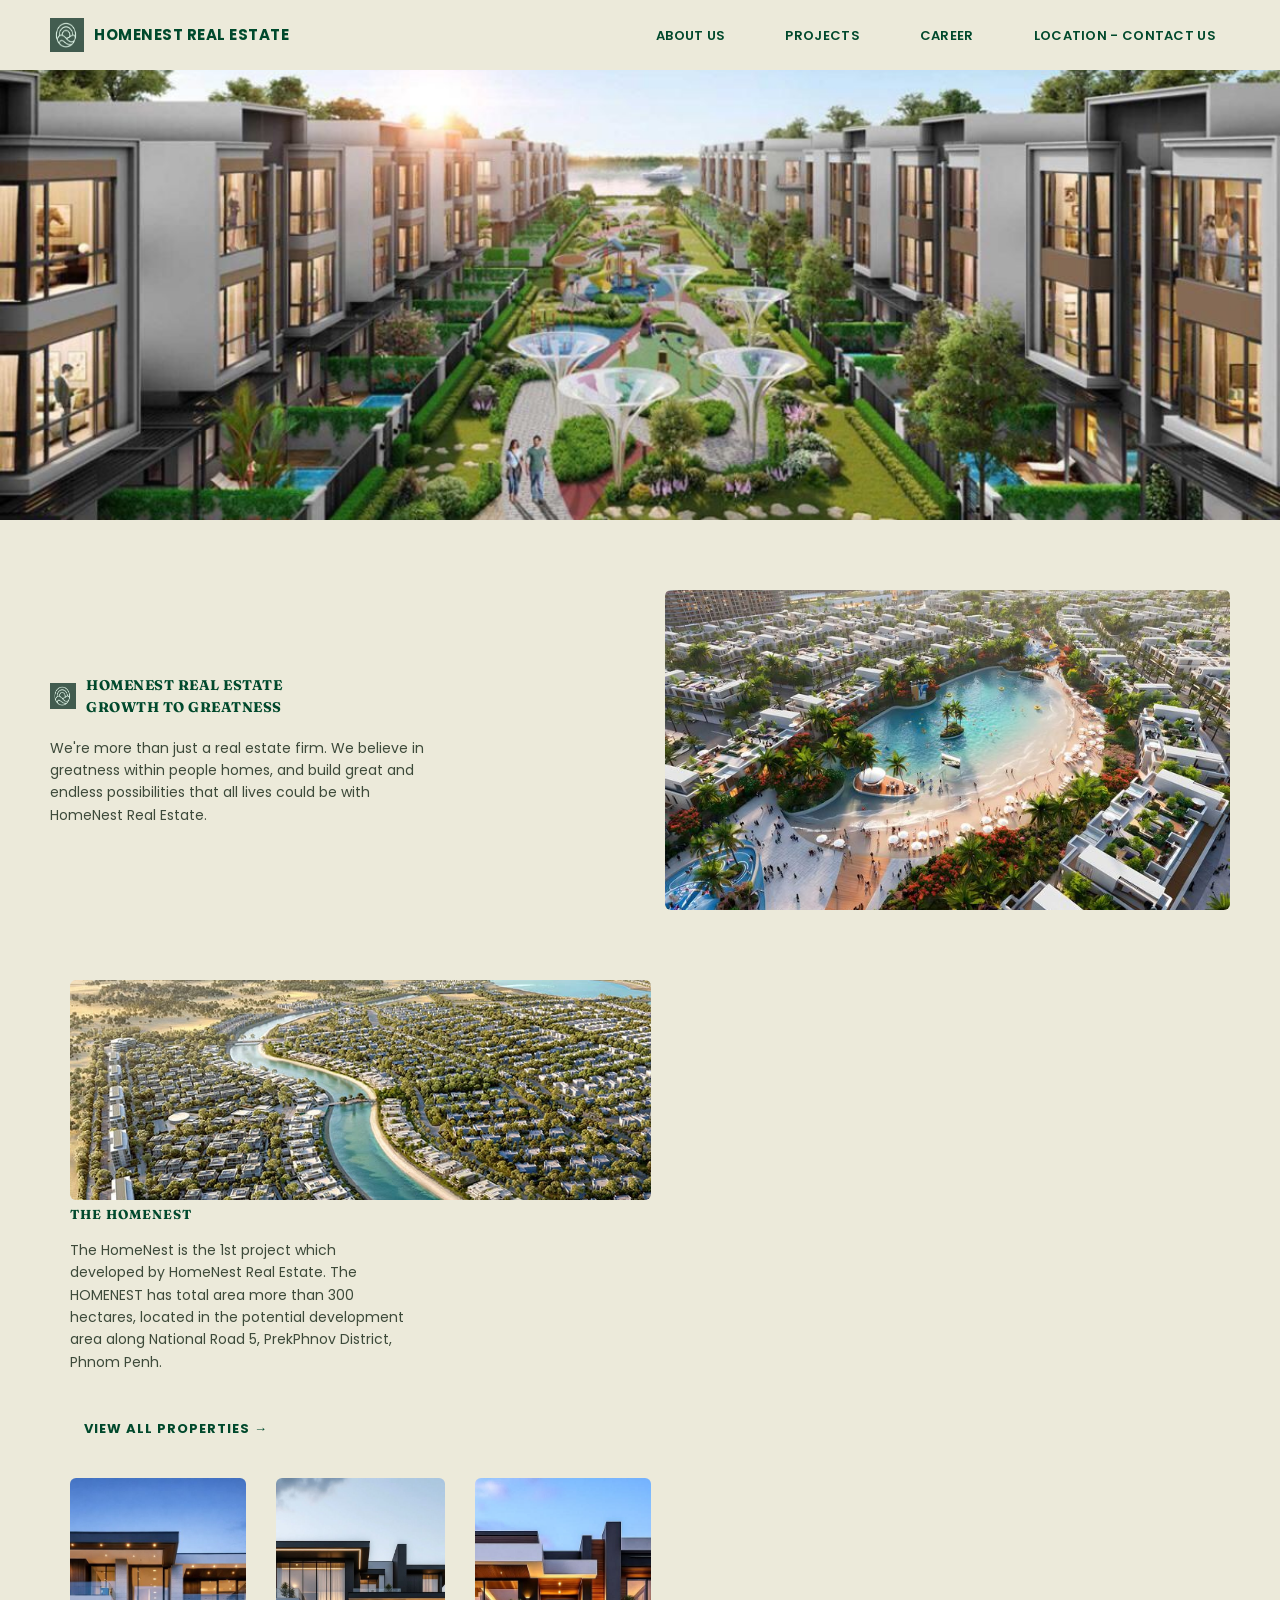
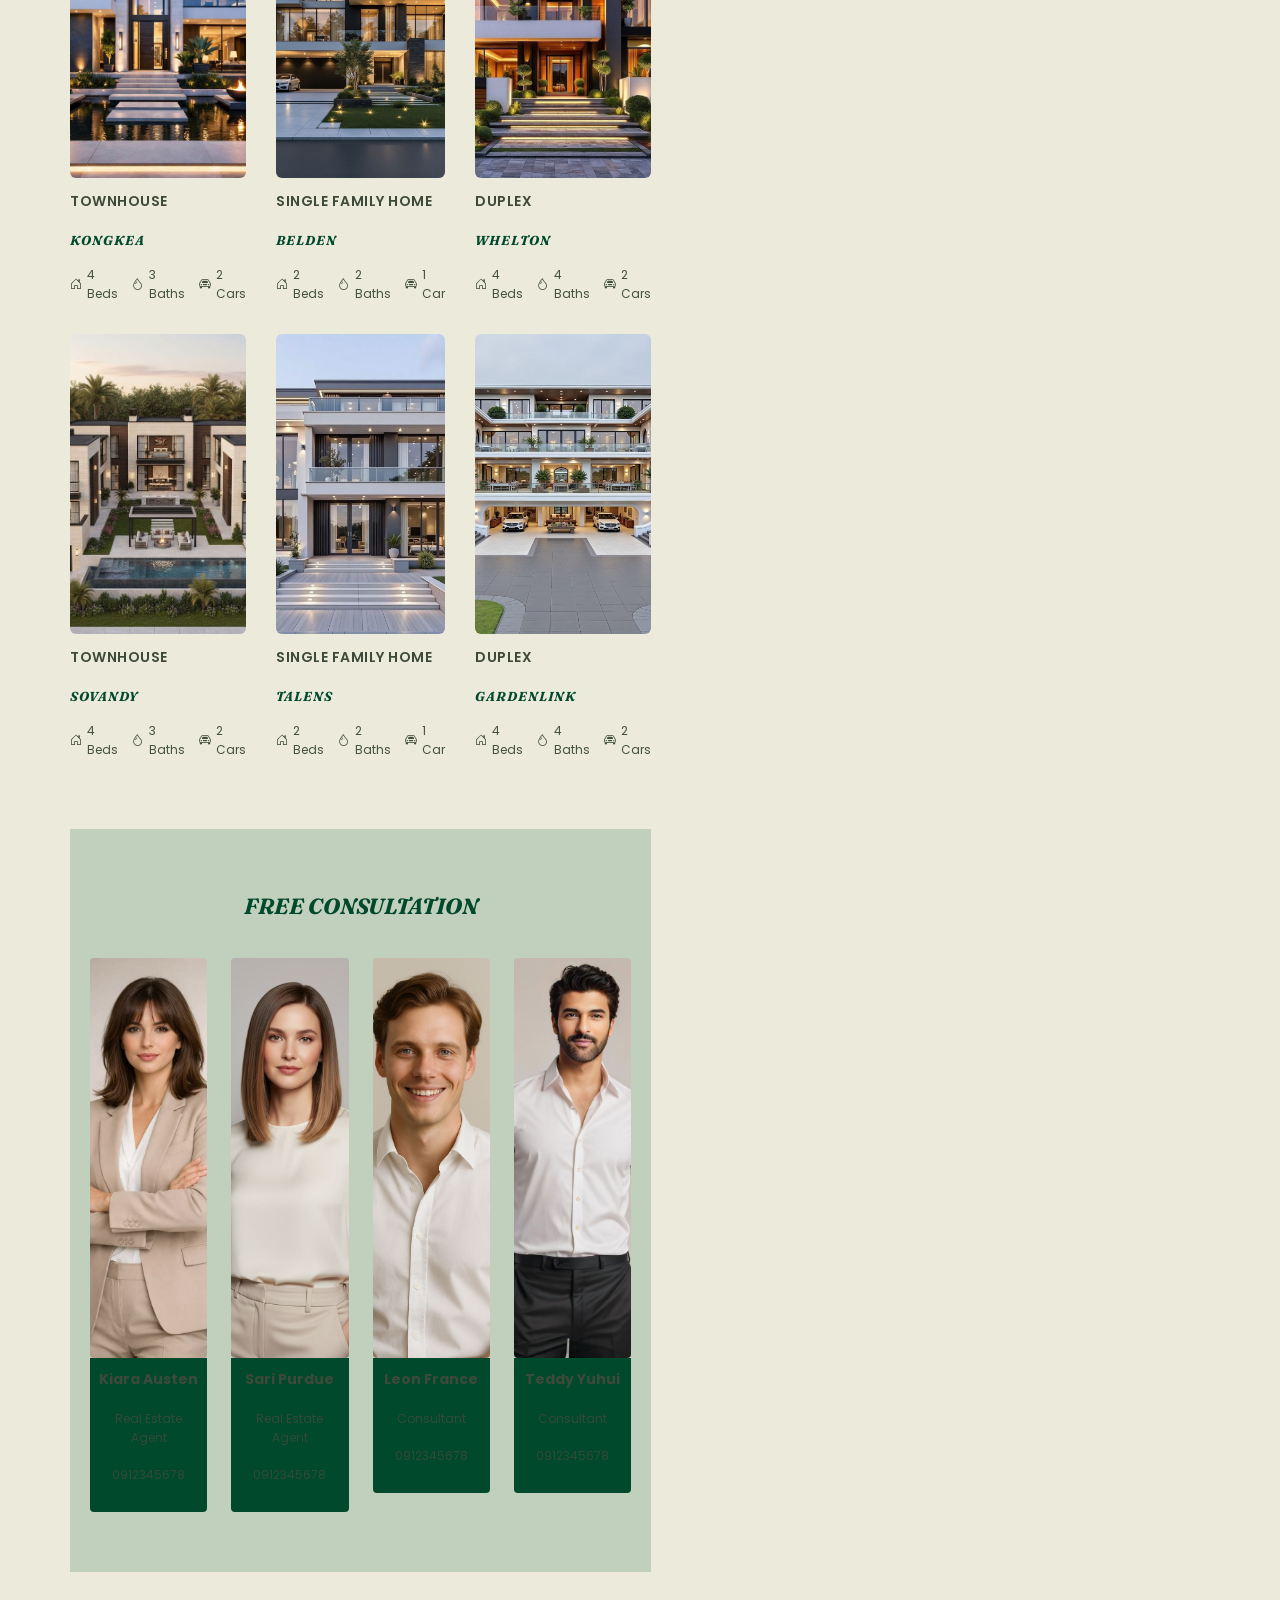
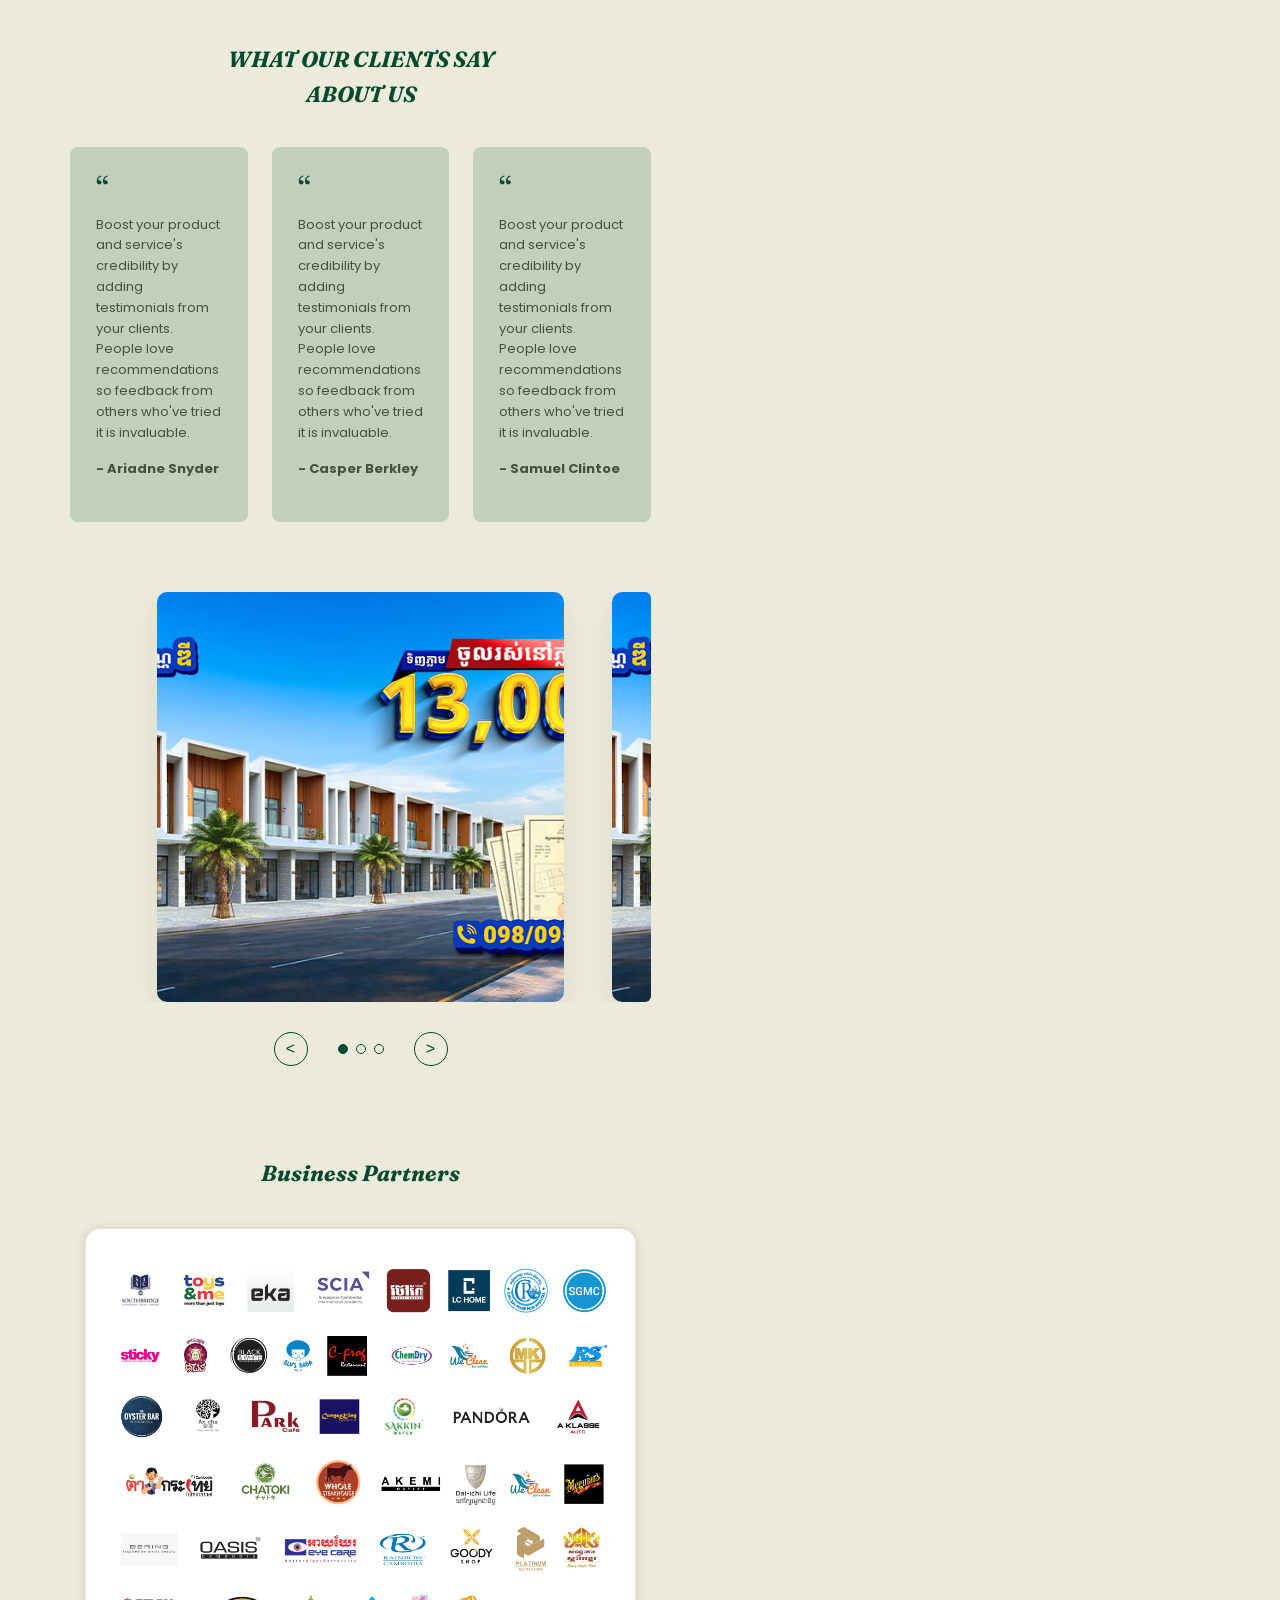
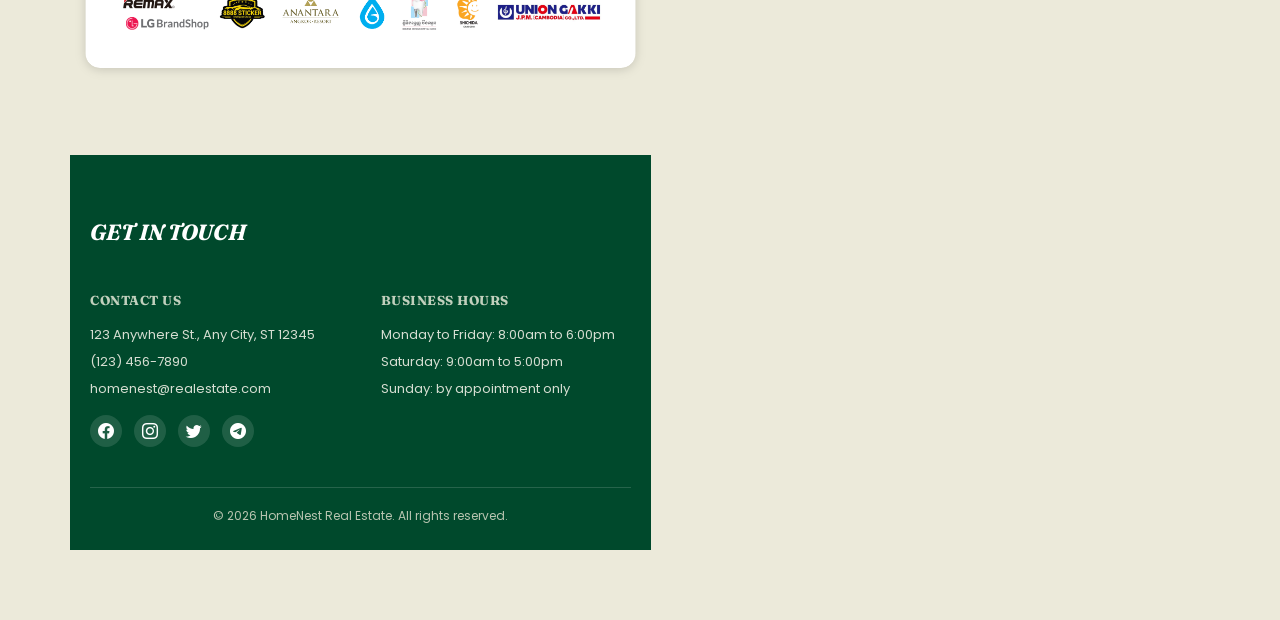
==== commit ef01fd6b: "Update homepage" ====
--- a/index.html
+++ b/index.html
@@ -16,8 +16,7 @@
 <body>
 
 <!-- ============================================================
-     NAVBAR — sticky, stays on screen while the user scrolls
-     (unchanged — CSS already turns links green on hover/tap)
+     NAVBAR — 
      ============================================================ -->
 <header class="navbar-wrap">
   <nav class="navbar container">
@@ -50,7 +49,7 @@
     <div class="intro-text">
       <div class="intro-eyebrow">
         <img src="image/image-logo.png" alt="">
-        <span>HOMENEST REAL ESTATE<br>GROWTH TO GREATEST</span>
+        <span>HOMENEST REAL ESTATE<br>GROWTH TO GREATNESS</span>
       </div>
       <p>
         We're more than just a real estate firm. We believe in greatness within people
@@ -65,7 +64,7 @@
 </section>
 
 <!-- ============================================================
-     THE HOMENEST — combined 2-column layout:
+     THE HOMENEST 
      ============================================================ -->
 <section class="homenest-section container">
   <div class="homenest-image-top">
@@ -75,17 +74,10 @@
     <h3>THE HOMENEST</h3>
     <p>
       The HomeNest is the 1st project which developed by HomeNest Real Estate.
-      The ANAJAK has total area more than 300 hectares, located in the potential
+      The HOMENEST has total area more than 300 hectares, located in the potential
       development area along National Road 5, PrekPhnov District, Phnom Penh.
     </p>
-    <!-- "View More" links to the Projects page and shows the same
-         green tap/hover fill as the navbar links -->
-    <a href="project.html" class="link-arrow">View More &rarr;</a>
-  </div>
-  <div class="homenest-image-right">
-    <img src="image/image-hero3.png" alt="Aerial view of The HomeNest riverside project">
-  </div>
-</section>
+ 
 
 <!-- ============================================================
      VIEW ALL PROPERTIES
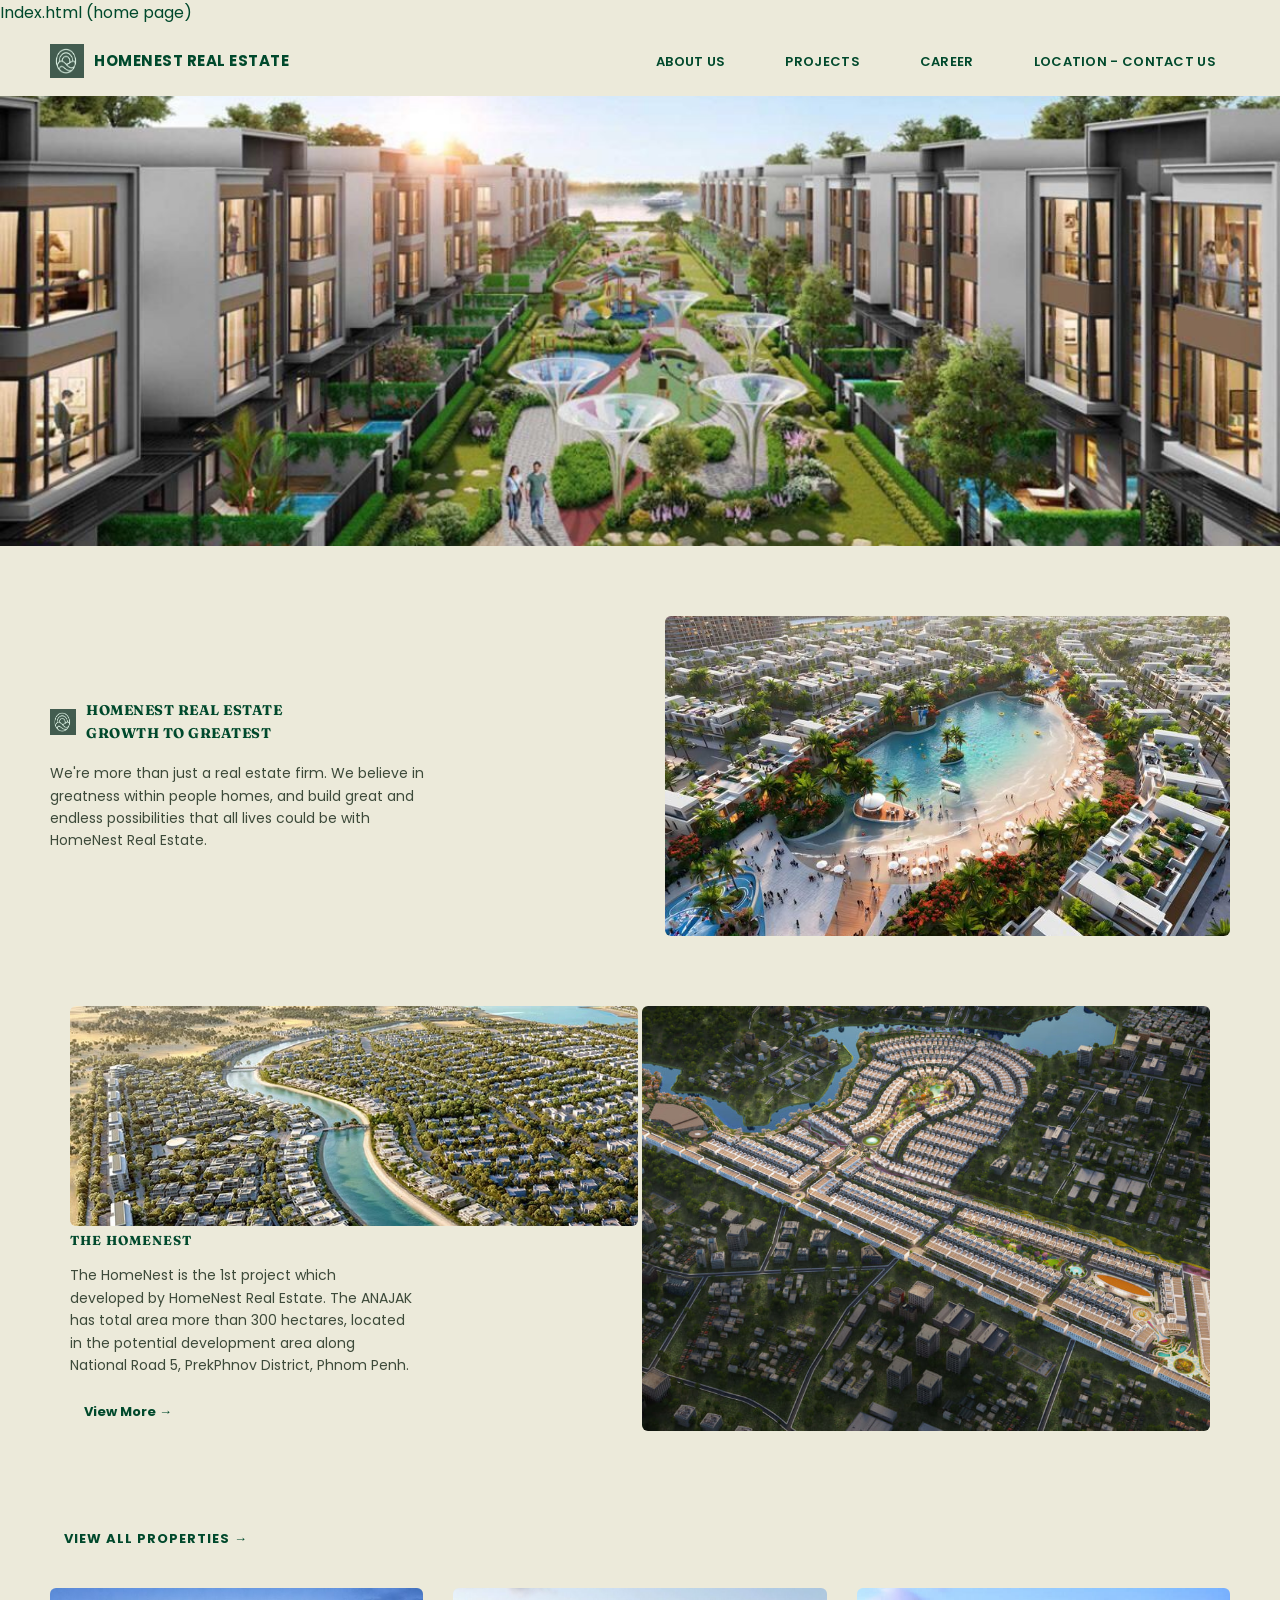
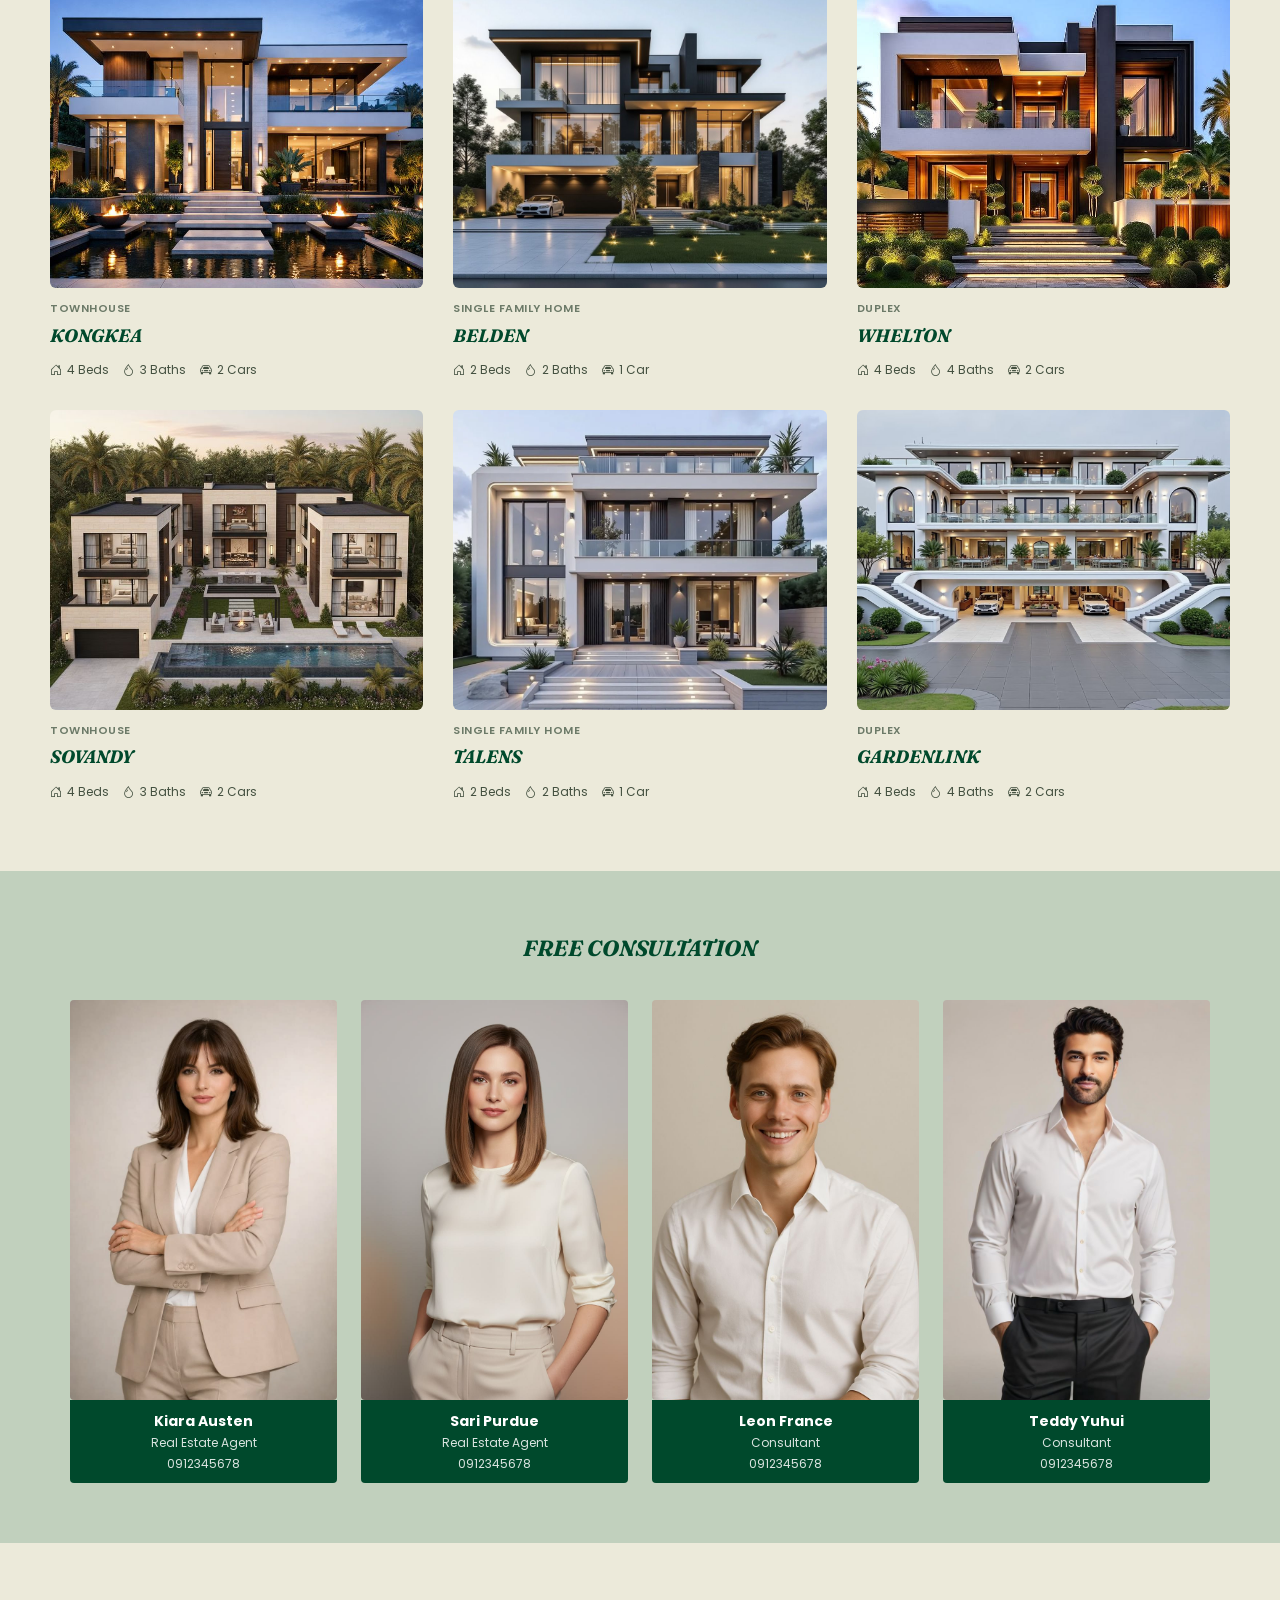
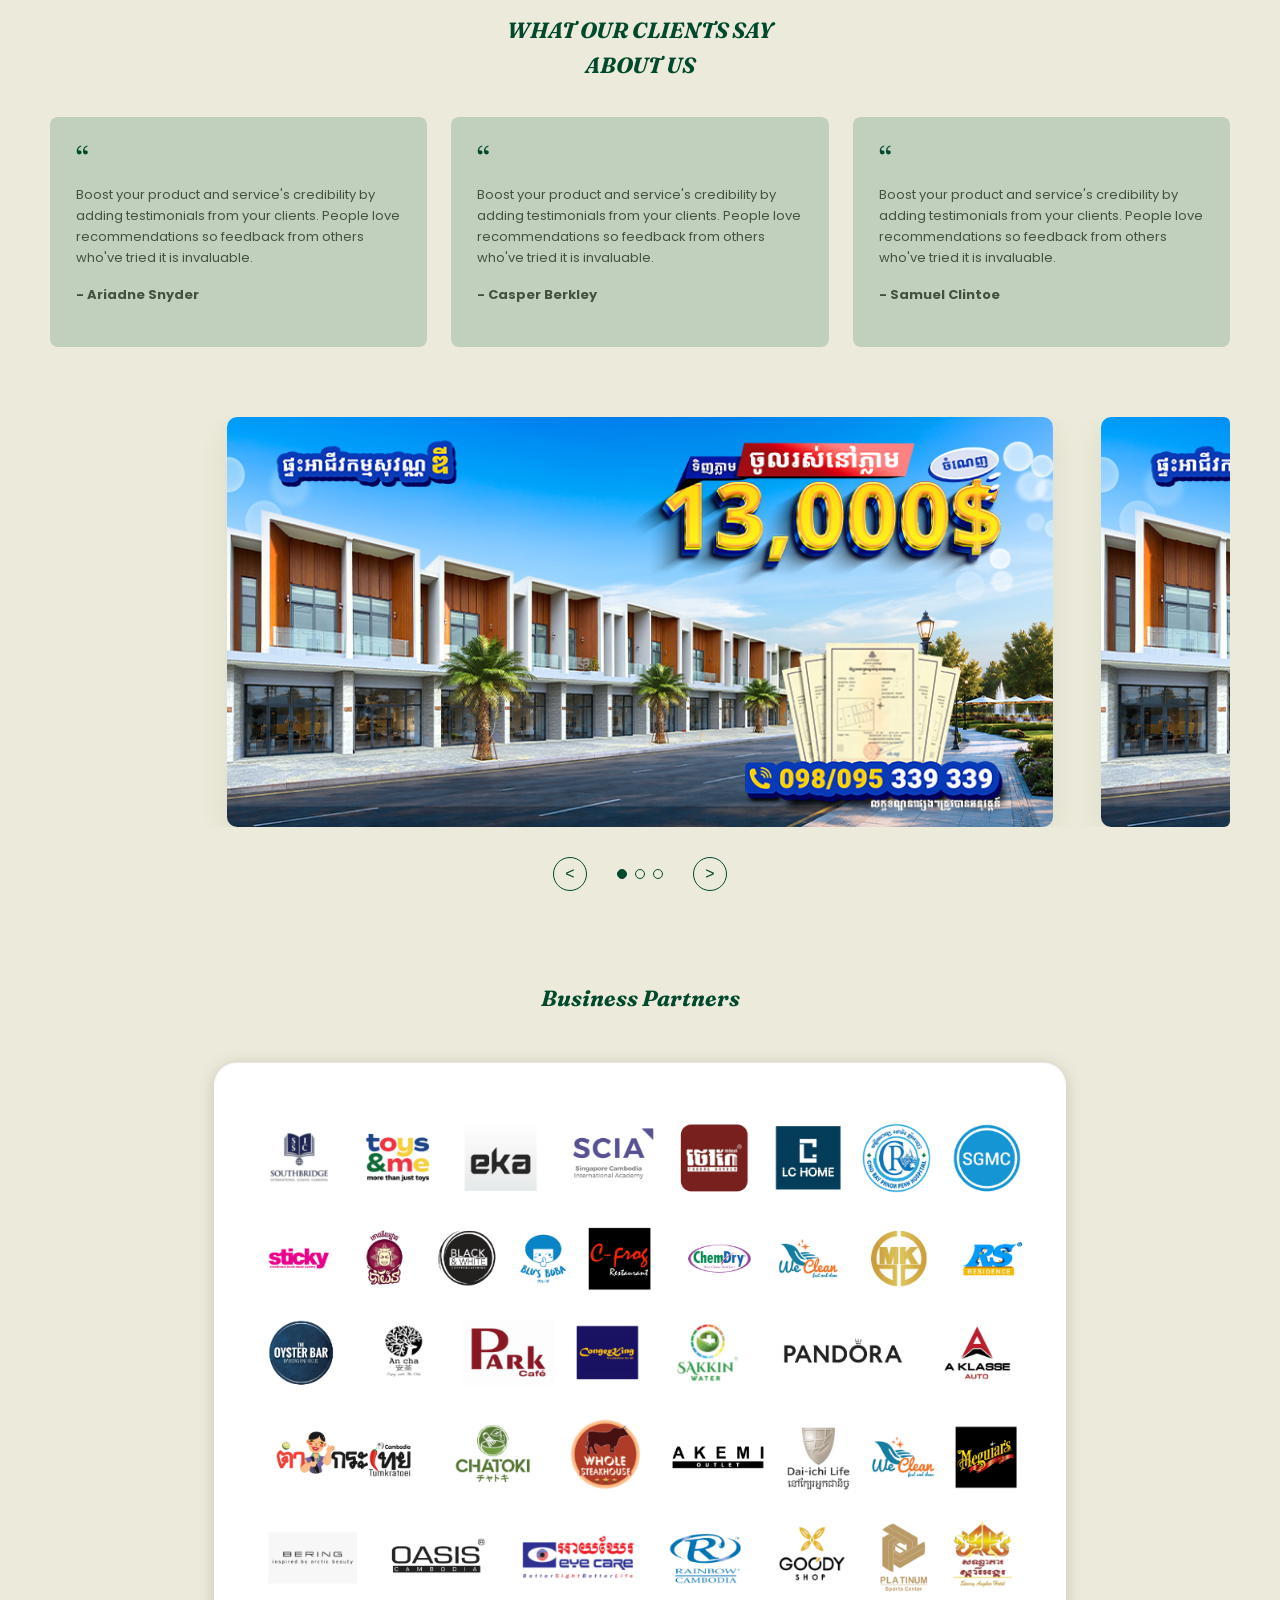
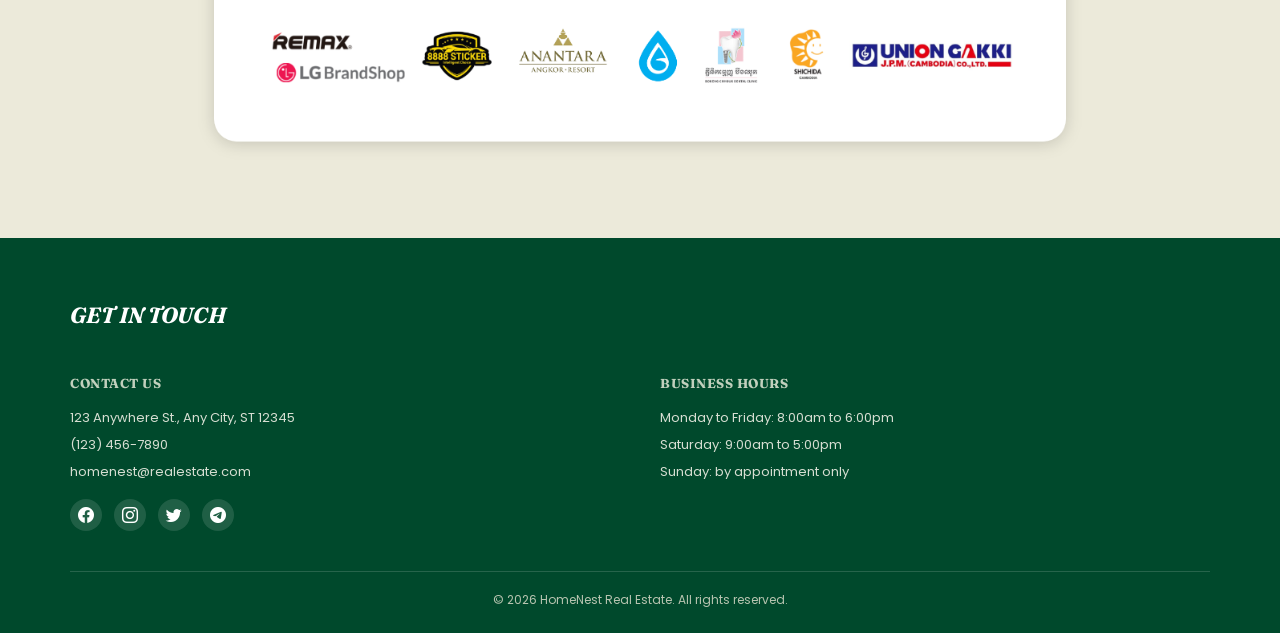
==== commit ac818ad6: "Update index and style" ====
--- a/index.html
+++ b/index.html
@@ -1,8 +1,10 @@
+Index.html (home page)
+
 <!DOCTYPE html>
 <html lang="en">
 <head>
 <meta charset="UTF-8">
-<meta name="viewport" content="width=device-width, initial-scale=1.0">
+<meta name="viewport" content="width=device-width, initial-scale=1.0">	
 <title>HomeNest Real Estate</title>
 
 <!-- Google Fonts -->
@@ -16,7 +18,8 @@
 <body>
 
 <!-- ============================================================
-     NAVBAR — 
+     NAVBAR — sticky, stays on screen while the user scrolls
+     (unchanged — CSS already turns links green on hover/tap)
      ============================================================ -->
 <header class="navbar-wrap">
   <nav class="navbar container">
@@ -49,7 +52,7 @@
     <div class="intro-text">
       <div class="intro-eyebrow">
         <img src="image/image-logo.png" alt="">
-        <span>HOMENEST REAL ESTATE<br>GROWTH TO GREATNESS</span>
+        <span>HOMENEST REAL ESTATE<br>GROWTH TO GREATEST</span>
       </div>
       <p>
         We're more than just a real estate firm. We believe in greatness within people
@@ -64,7 +67,7 @@
 </section>
 
 <!-- ============================================================
-     THE HOMENEST 
+     THE HOMENEST — combined 2-column layout:
      ============================================================ -->
 <section class="homenest-section container">
   <div class="homenest-image-top">
@@ -74,10 +77,17 @@
     <h3>THE HOMENEST</h3>
     <p>
       The HomeNest is the 1st project which developed by HomeNest Real Estate.
-      The HOMENEST has total area more than 300 hectares, located in the potential
+      The ANAJAK has total area more than 300 hectares, located in the potential
       development area along National Road 5, PrekPhnov District, Phnom Penh.
     </p>
- 
+    <!-- "View More" links to the Projects page and shows the same
+         green tap/hover fill as the navbar links -->
+    <a href="project.html" class="link-arrow">View More &rarr;</a>
+  </div>
+  <div class="homenest-image-right">
+    <img src="image/image-hero3.png" alt="Aerial view of The HomeNest riverside project">
+  </div>
+</section>
 
 <!-- ============================================================
      VIEW ALL PROPERTIES
@@ -393,4 +403,5 @@
 </script>
 
 </body>
-</html>+</html>
+
--- a/css/style.css
+++ b/css/style.css
@@ -550,6 +550,7 @@
   font-size: 12px;
   color: #b7c4b0;
 }
+
 
 /* =========================================================
    VIEW ALL PROPERTIES PAGE (new)
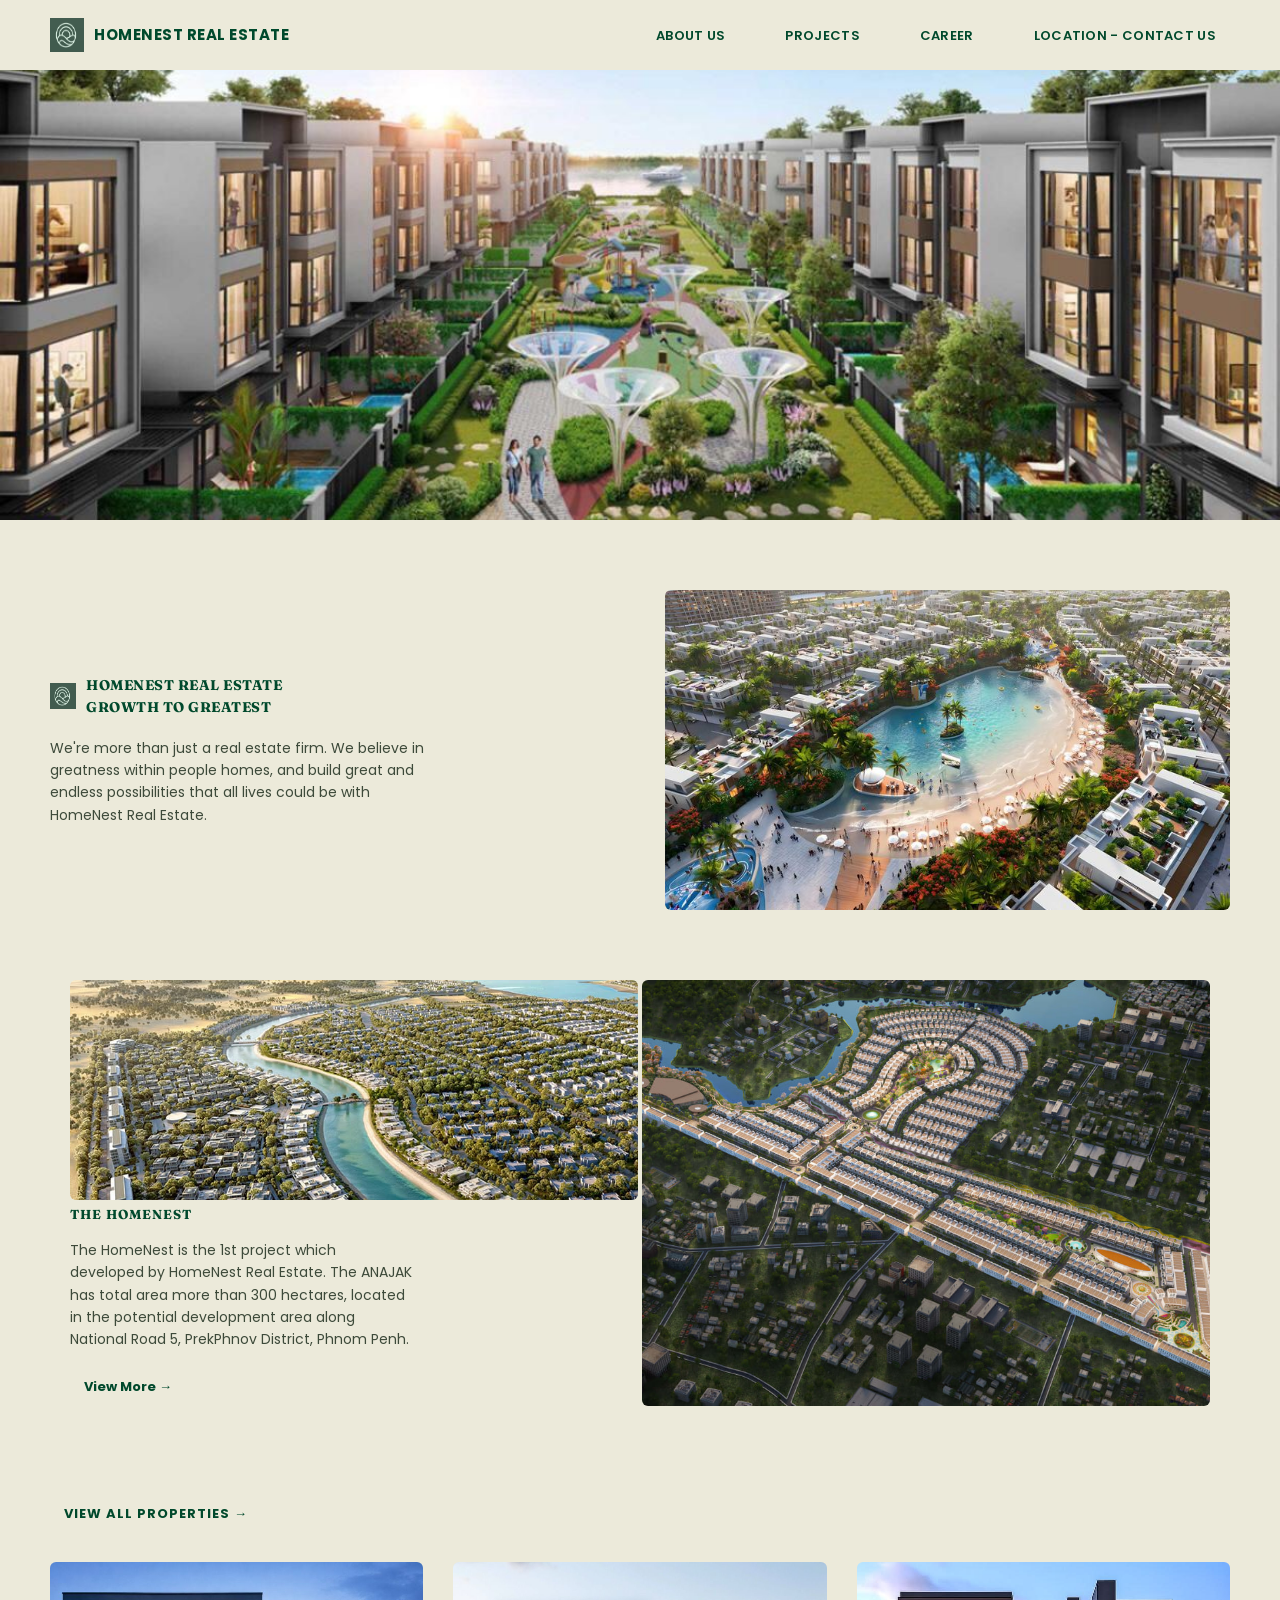
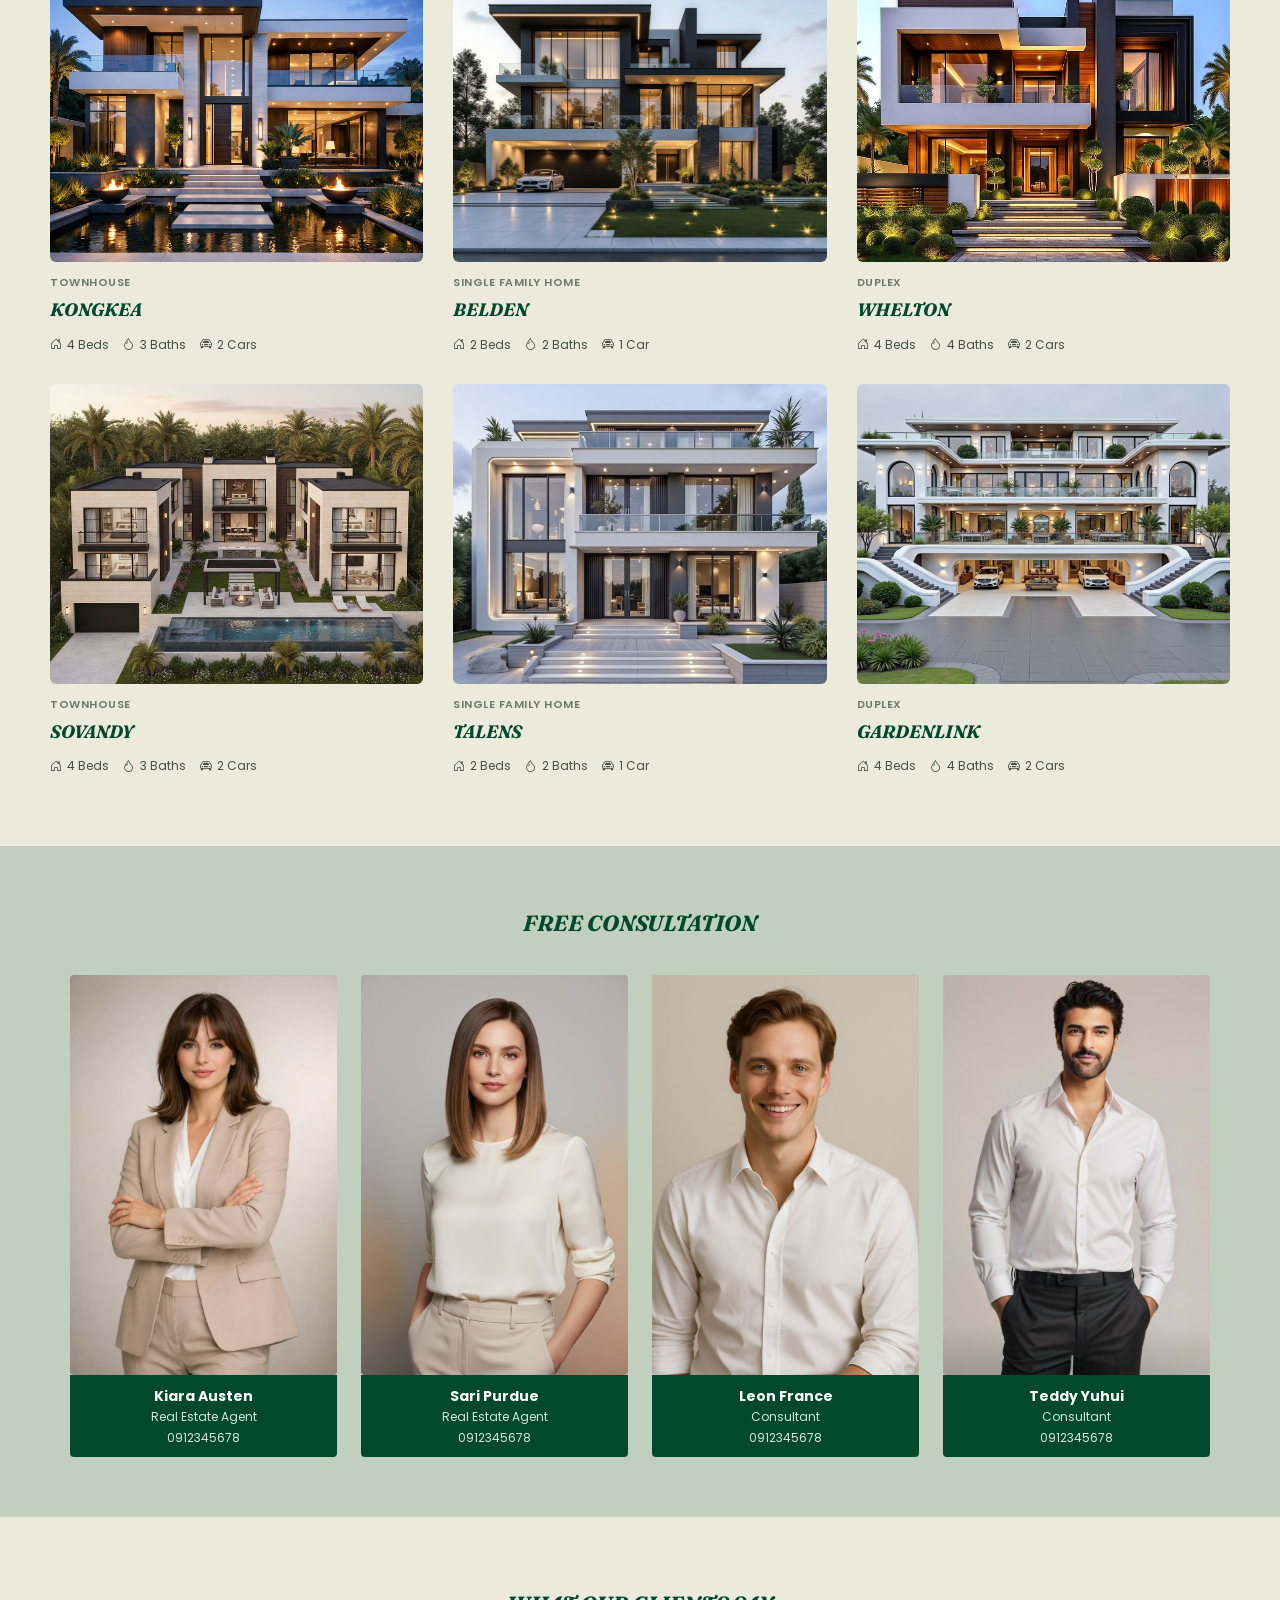
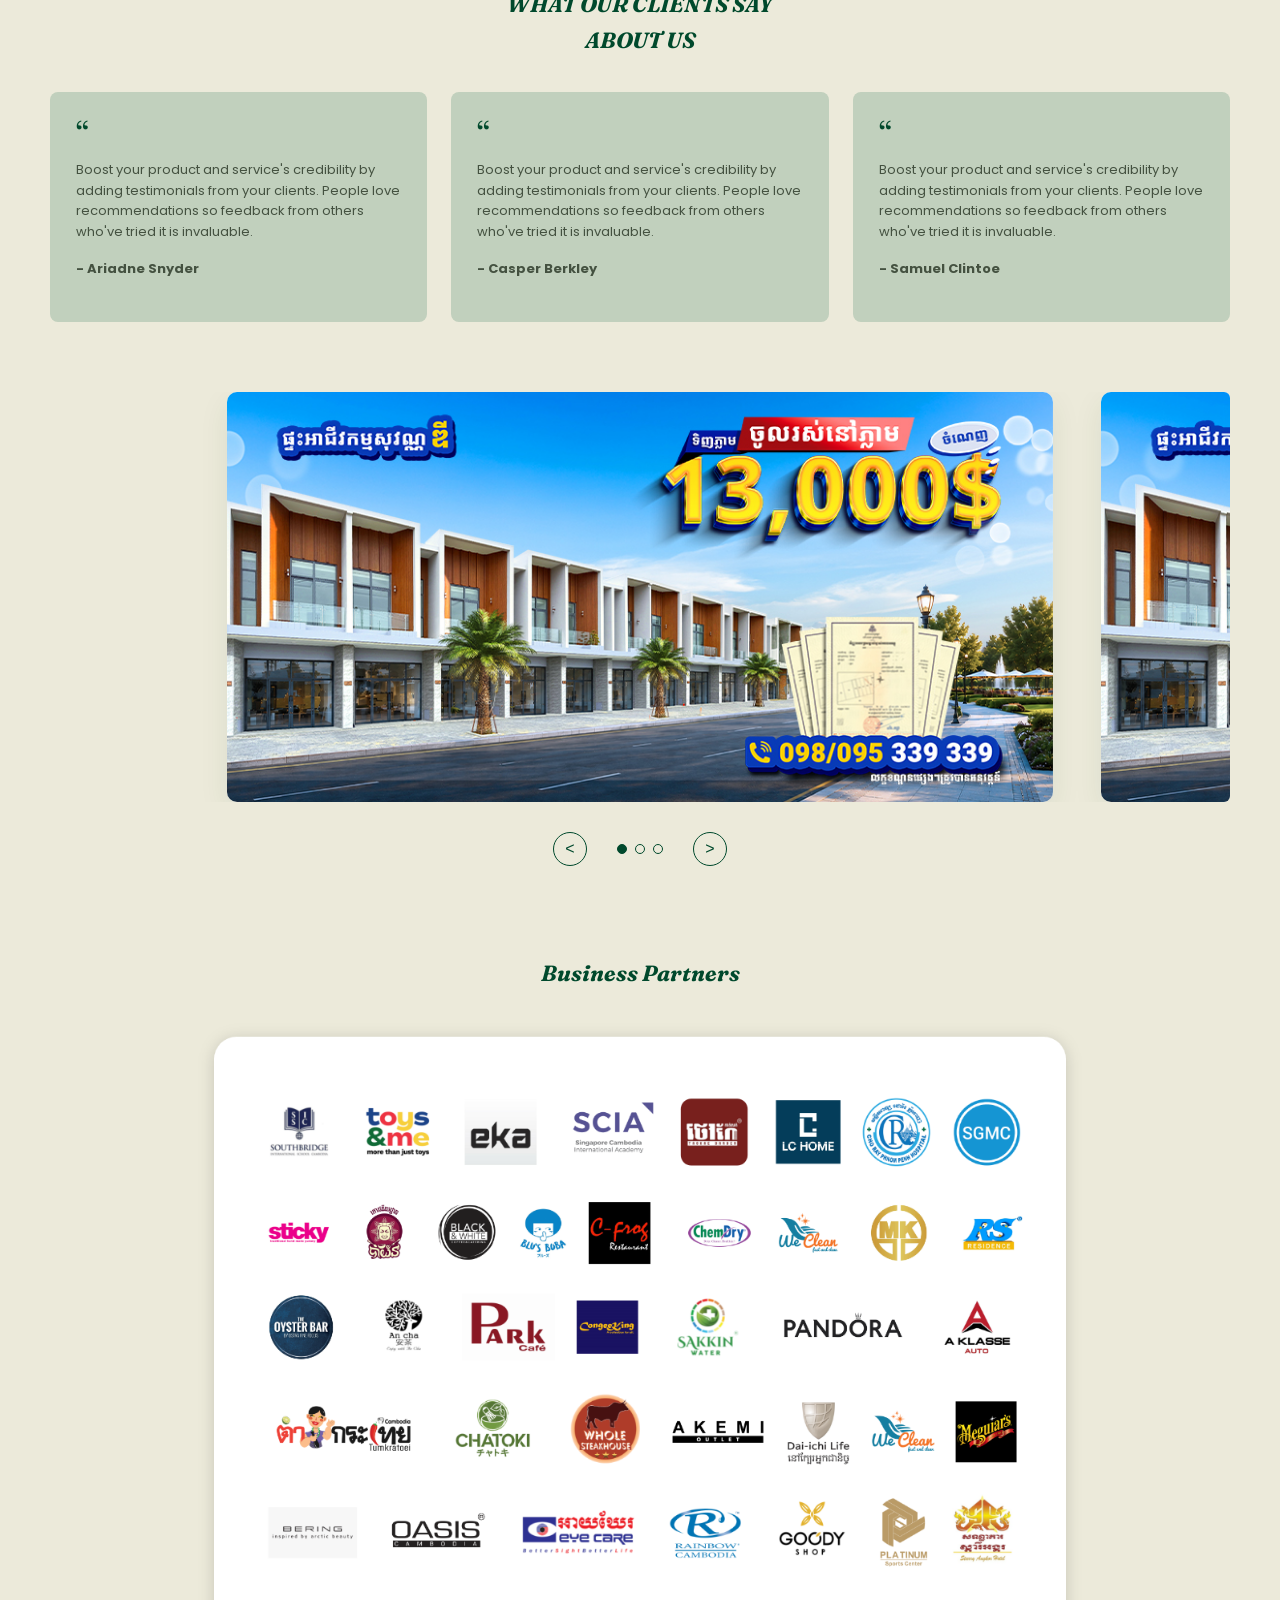
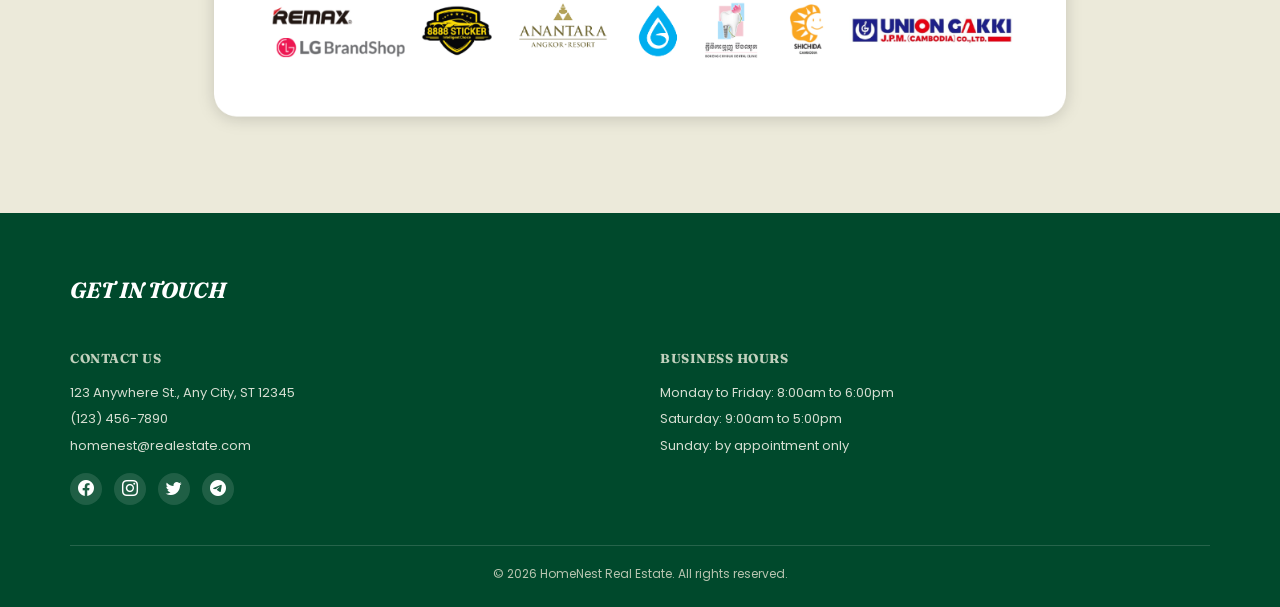
==== commit 443f22e2: "Update index and style" ====
--- a/index.html
+++ b/index.html
@@ -1,5 +1,3 @@
-Index.html (home page)
-
 <!DOCTYPE html>
 <html lang="en">
 <head>
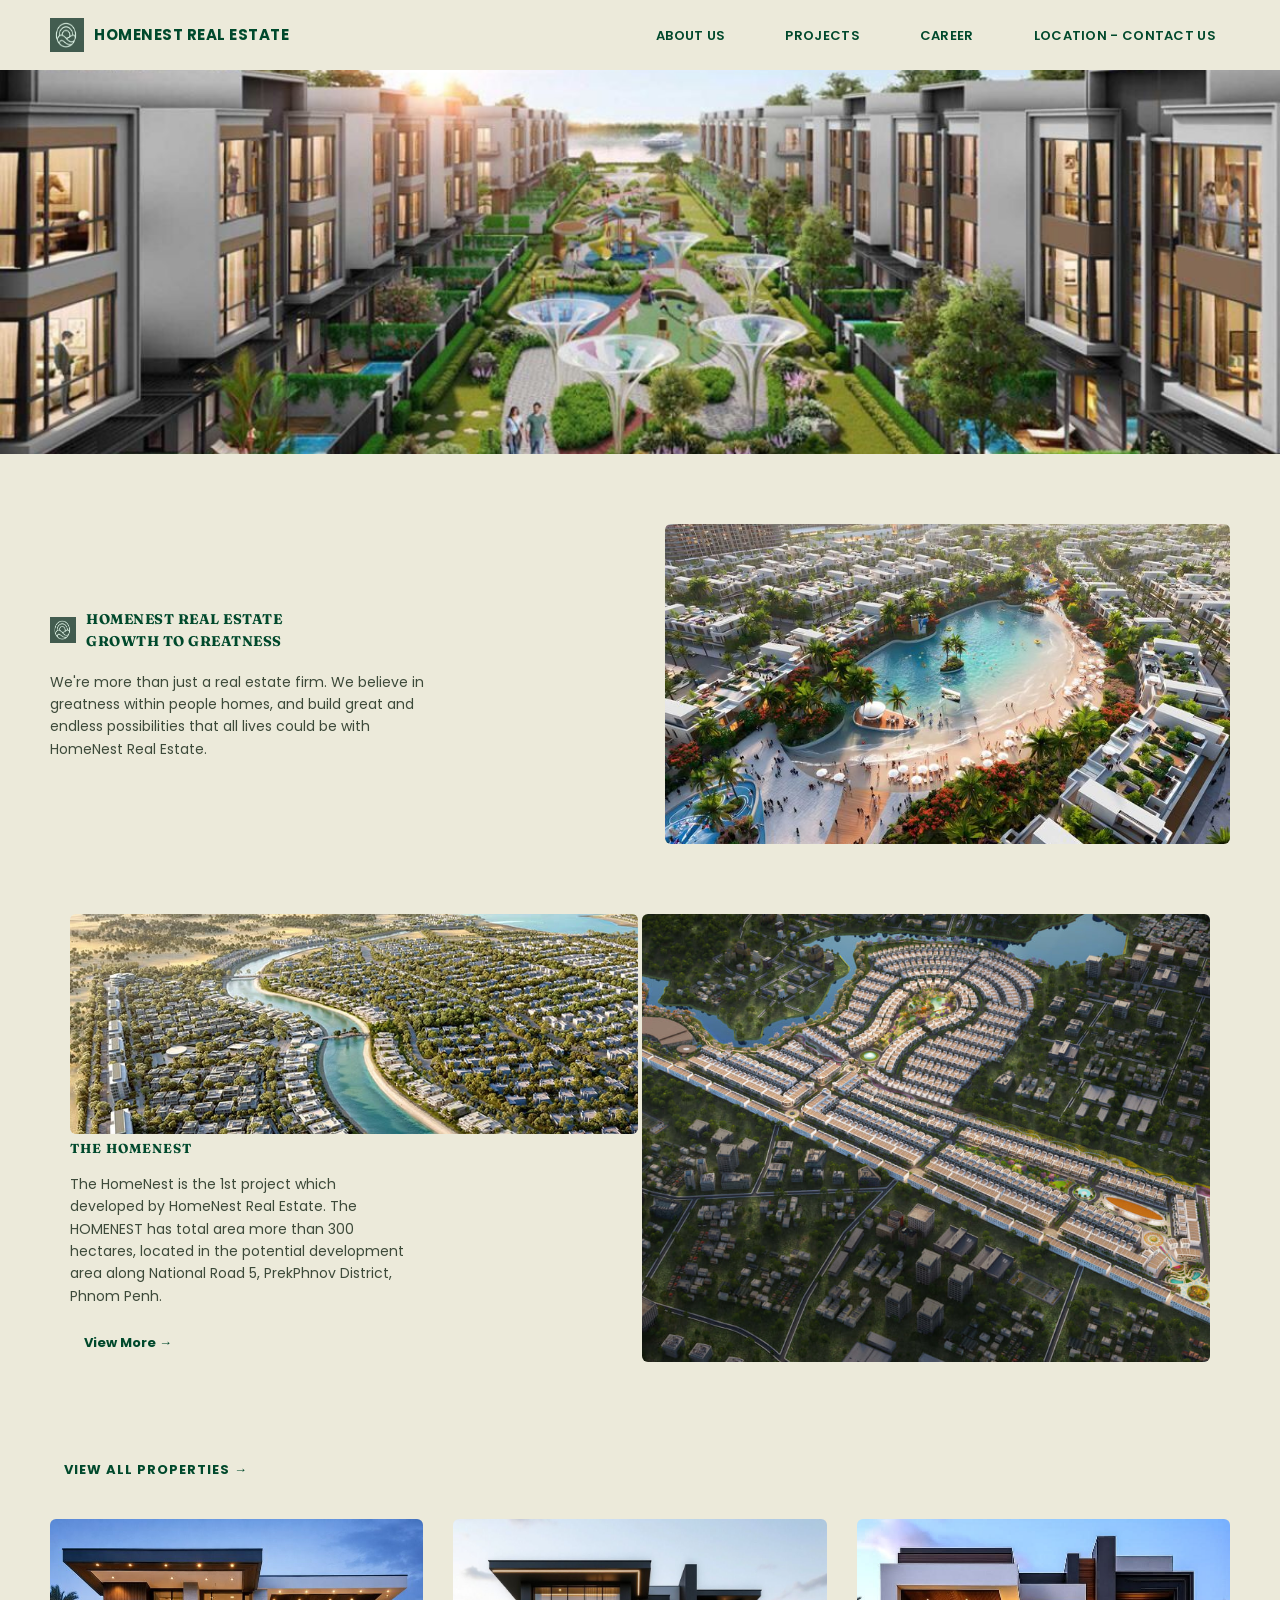
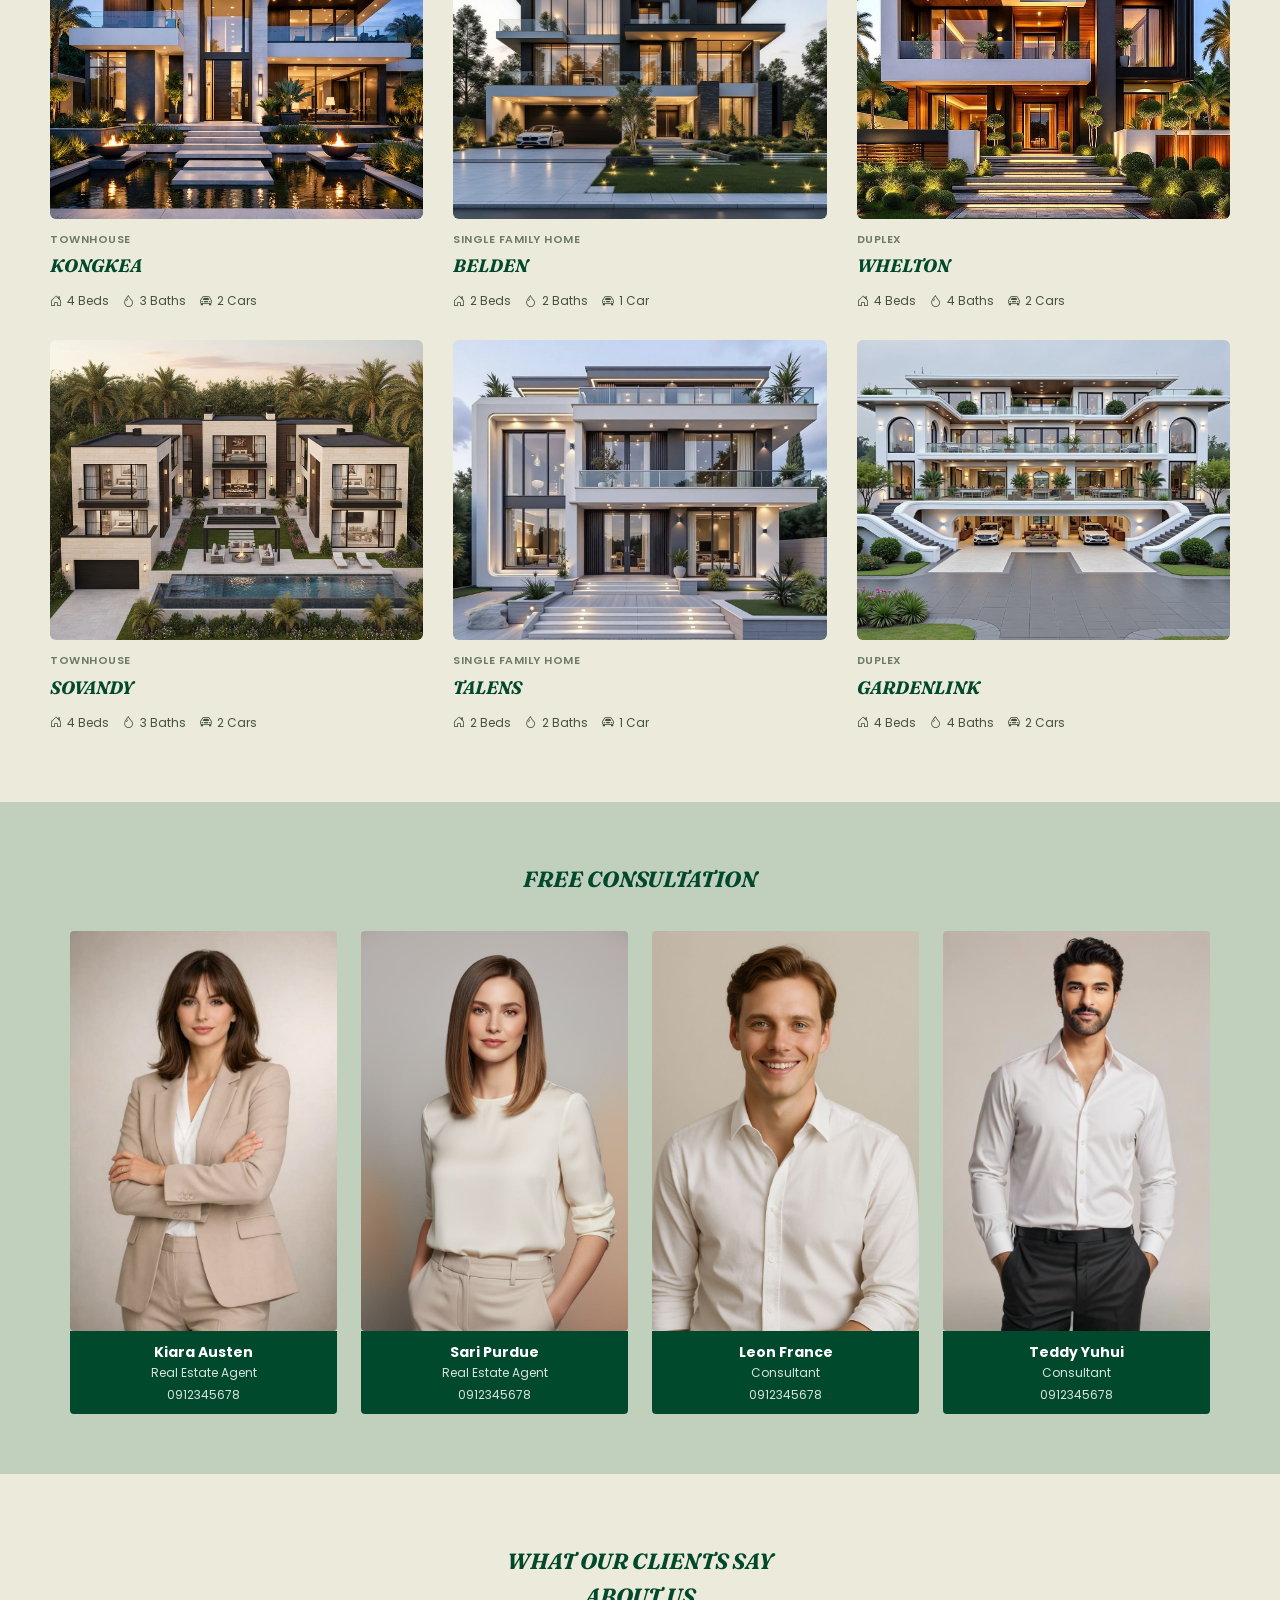
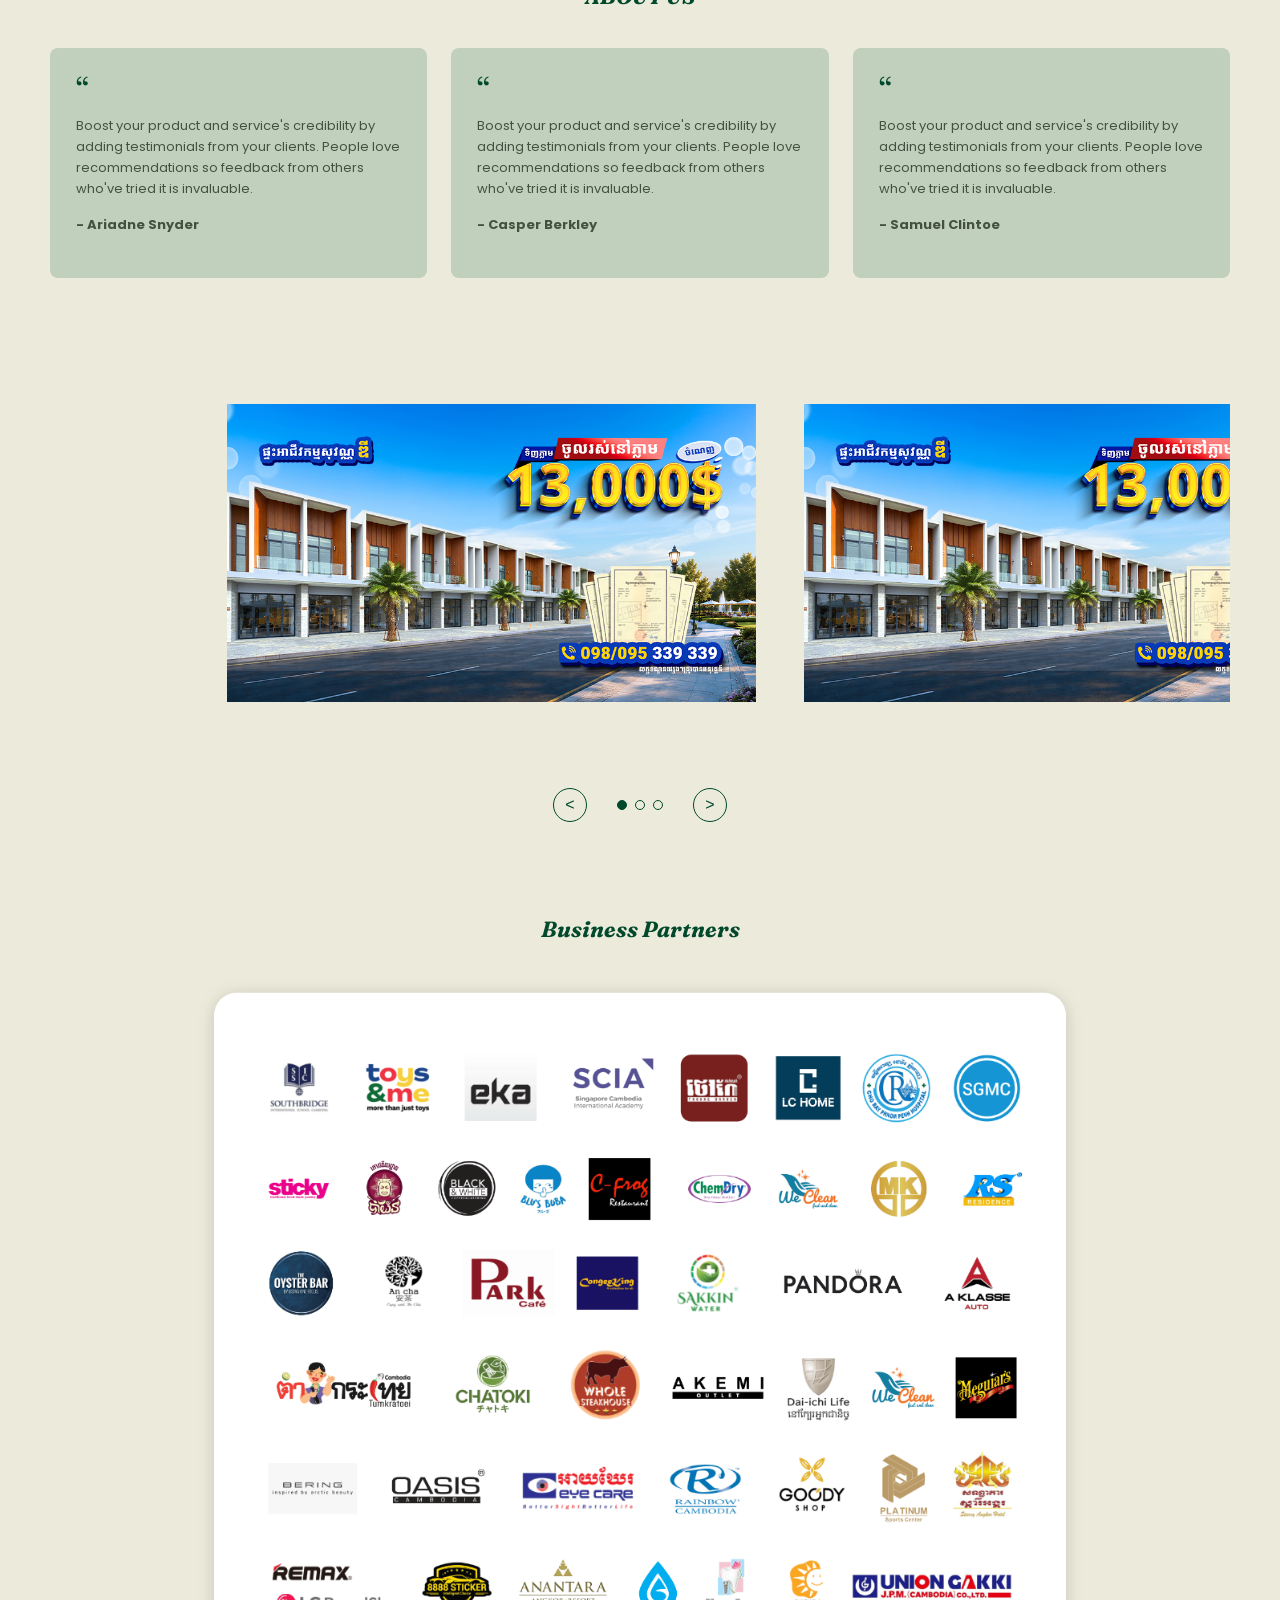
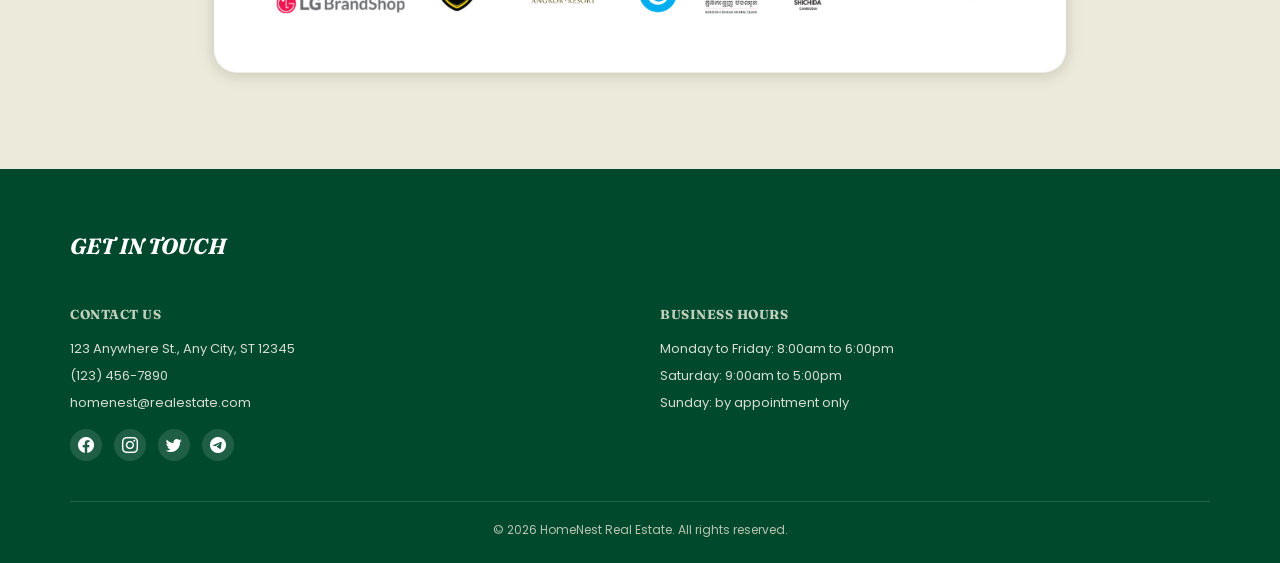
==== commit d3b3d6b0: "Describe your changes" ====
--- a/index.html
+++ b/index.html
@@ -16,8 +16,7 @@
 <body>
 
 <!-- ============================================================
-     NAVBAR — sticky, stays on screen while the user scrolls
-     (unchanged — CSS already turns links green on hover/tap)
+     NAVBAR 
      ============================================================ -->
 <header class="navbar-wrap">
   <nav class="navbar container">
@@ -43,14 +42,14 @@
 </section>
 
 <!-- ============================================================
-     GROWTH TO GREATEST — intro section
+     GROWTH TO GREATEST
      ============================================================ -->
 <section class="intro-section container">
   <div class="intro-row">
     <div class="intro-text">
       <div class="intro-eyebrow">
         <img src="image/image-logo.png" alt="">
-        <span>HOMENEST REAL ESTATE<br>GROWTH TO GREATEST</span>
+        <span>HOMENEST REAL ESTATE<br>GROWTH TO GREATNESS</span>
       </div>
       <p>
         We're more than just a real estate firm. We believe in greatness within people
@@ -65,7 +64,7 @@
 </section>
 
 <!-- ============================================================
-     THE HOMENEST — combined 2-column layout:
+     THE HOMENEST 
      ============================================================ -->
 <section class="homenest-section container">
   <div class="homenest-image-top">
@@ -75,7 +74,7 @@
     <h3>THE HOMENEST</h3>
     <p>
       The HomeNest is the 1st project which developed by HomeNest Real Estate.
-      The ANAJAK has total area more than 300 hectares, located in the potential
+      The HOMENEST has total area more than 300 hectares, located in the potential
       development area along National Road 5, PrekPhnov District, Phnom Penh.
     </p>
     <!-- "View More" links to the Projects page and shows the same
@@ -91,7 +90,7 @@
      VIEW ALL PROPERTIES
      ============================================================ -->
 <section class="properties-section container">
-  <!-- links to the View All Properties page, also green on tap/hover -->
+
   <a href="viewallproperties.html" class="section-title-link">VIEW ALL PROPERTIES &rarr;</a>
   <div class="property-grid">
 
@@ -247,8 +246,7 @@
 </section>
 
 <!-- ============================================================
-     PROMO CAROUSEL — big centered slide, side slides peek in,
-     images are never cropped (object-fit: contain in the CSS)
+     PROMO CAROUSEL 
      ============================================================ -->
 <section class="promo-section container">
   <div class="promo-viewport" id="promoViewport">
@@ -282,7 +280,7 @@
 </section>
 
 <!-- ============================================================
-     FOOTER — GET IN TOUCH (left-aligned, unchanged)
+     FOOTER — GET IN TOUCH 
      ============================================================ -->
 <footer>
   <div class="container">
@@ -297,7 +295,7 @@
           <a href="#" aria-label="Facebook"><i class="bi bi-facebook"></i></a>
           <a href="#" aria-label="Instagram"><i class="bi bi-instagram"></i></a>
           <a href="#" aria-label="Twitter"><i class="bi bi-twitter"></i></a>
-                     <!-- TELEGRAM SAMPLE LINK — replace "your_telegram_username" with your real handle -->
+                     
           <a href="https://t.me/your_telegram_meiineaang" target="_blank" rel="noopener noreferrer" aria-label="Telegram"><i class="bi bi-telegram"></i></a>
 
         </div>
@@ -322,11 +320,7 @@
   });
 
   // ------------------------------------------------------------
-  // PROMO CAROUSEL — center slide big, side slides peek in.
-  // Uses native scroll-snap so it swipes on mobile too; the
-  // prev/next buttons and dots scroll to the right slide and
-  // center it. Whichever slide is nearest the center gets the
-  // "active" class (full size, full opacity).
+  // PROMO CAROUSEL 
   // ------------------------------------------------------------
   (function () {
     var viewport = document.getElementById('promoViewport');
--- a/css/style.css
+++ b/css/style.css
@@ -1,9 +1,5 @@
 /* =========================================================
    HOMENEST REAL ESTATE - HOMEPAGE STYLES
-   Brand colors:
-   --cream  : #ECEADA  (page background)
-   --sage   : #C1D0BD  (section backgrounds / cards)
-   --forest : #00492C  (headings, nav, footer, buttons)
    ========================================================= */
 
 :root{
@@ -102,12 +98,12 @@
 }
 
 /* ---------------------------------------------------------
-   HERO (video background)
+   HERO
    --------------------------------------------------------- */
 .hero{
   position: relative;
   width: 100%;
-  height: 450px;
+  height: clamp(200px, 30vw, 480px);
   overflow: hidden;
 }
 .hero img{
@@ -162,9 +158,7 @@
 }
 
 /* ---------------------------------------------------------
-   THE HOMENEST — combined grid section
-   Left column: image on top, text below (2 stacked rows)
-   Right column: ONE image spanning the full height of both
+   THE HOMENEST 
    --------------------------------------------------------- */
 .homenest-section{
   display: grid;
@@ -212,11 +206,7 @@
   border-radius: 6px;
 }
 
-/* reusable "View More" style arrow link, used in a few sections.
-   Turns green (same as the navbar) on hover/tap, and stays that
-   way briefly on tap for touch devices via :active. The green
-   fill alone is the tap feedback — no browser outline/highlight
-   box on top of it. */
+/* reusable "View More"  */
 .link-arrow{
   display: inline-block;
   color: var(--forest);
@@ -389,11 +379,7 @@
 }
 
 /* ---------------------------------------------------------
-   PROMO CAROUSEL — "peek" carousel: the current slide sits big
-   and centered, the next/previous slides peek in from the sides.
-   Built with native scroll-snap so it swipes on touch too, and
-   the prev/next buttons + dots drive it programmatically.
-   Images use object-fit: contain so nothing is ever cropped.
+   PROMO CAROUSEL 
    --------------------------------------------------------- */
 .promo-section{
   padding: 0 0 70px;
@@ -417,13 +403,10 @@
 .promo-frame{
   width: 100%;
   height: 410px;
-  background-color: #ffffff;
-  border-radius: 10px;
   overflow: hidden;
   display: flex;
   align-items: center;
   justify-content: center;
-  box-shadow: 0 10px 30px rgba(0,73,44,.08);
 }
 .promo-slide img{
   width: auto;
@@ -449,7 +432,7 @@
   cursor: pointer;
   transition: background-color .2s ease, color .2s ease;
 }
-/* turns green when hovered or tapped/clicked */
+/* turns green when hovered  */
 .promo-btn:hover,
 .promo-btn:active{
   background-color: var(--forest);
@@ -550,7 +533,6 @@
   font-size: 12px;
   color: #b7c4b0;
 }
-
 
 /* =========================================================
    VIEW ALL PROPERTIES PAGE (new)
@@ -856,25 +838,21 @@
 }
  
 @media (max-width: 768px){
-  .nav-links{ display: none; }
-  .nav-links.open{
+  .navbar{ flex-wrap: wrap; row-gap: 10px; }
+  .nav-links{
     display: flex;
-    flex-direction: column;
-    position: absolute;
-    top: 100%;
-    left: 0;
-    right: 0;
-    background-color: var(--cream);
-    padding: 10px 20px 20px;
-    gap: 8px;
+    flex-wrap: wrap;
+    justify-content: center;
+    width: 100%;
+    gap: 8px 14px;
   }
-  .nav-toggle{ display: block; }
+  .nav-links a{ font-size: 12px; padding: 6px 10px; }
+  .nav-toggle{ display: none; }
   .intro-row{ flex-direction: column; }
   .homenest-section{ grid-template-columns: 1fr; grid-template-rows: auto auto auto; }
   .homenest-image-right{ grid-column: 1; grid-row: 3; }
   .property-grid{ grid-template-columns: 1fr; }
   .team-grid{ grid-template-columns: 1fr; }
-  .hero{ height: 340px; }
 }
  
 
@@ -902,8 +880,7 @@
 }
 
 /* ---------------------------------------------------------
-   GROWTH TO GREATNESS — centered intro (different from the
-   homepage's 2-column .intro-section)
+   GROWTH TO GREATNESS 
    --------------------------------------------------------- */
 .about-intro{
   text-align: center;
@@ -964,7 +941,7 @@
 }
 
 /* ---------------------------------------------------------
-   CEO MESSAGE — opposite layout: text left, image right
+   CEO MESSAGE 
    --------------------------------------------------------- */
 .ceo-section{
   display: flex;
@@ -983,7 +960,7 @@
 }
 
 /* ---------------------------------------------------------
-   VISION & MISSION — green background, 2 equal columns
+   VISION & MISSION 
    --------------------------------------------------------- */
 .vision-mission{
   background-color: var(--sage);
@@ -1009,7 +986,7 @@
 }
 
 /* ---------------------------------------------------------
-   CORE VALUE — centered title + description + 3 cards
+   CORE VALUE 
    --------------------------------------------------------- */
 .core-value{
   text-align: center;
@@ -1121,1133 +1098,9 @@
 
 
 /* =========================================================
-   HOMENEST REAL ESTATE - HOMEPAGE STYLES
-   Brand colors:
-   --cream  : #ECEADA  (page background)
-   --sage   : #C1D0BD  (section backgrounds / cards)
-   --forest : #00492C  (headings, nav, footer, buttons)
-   ========================================================= */
-
-:root{
-  --cream:  #ECEADA;
-  --sage:   #C1D0BD;
-  --forest: #00492C;
-}
-
-*{ box-sizing: border-box; margin: 0; padding: 0; }
-
-body{
-  font-family: 'Poppins', sans-serif;
-  background-color: var(--cream);
-  color: var(--forest);
-  line-height: 1.6;
-}
-
-a{ text-decoration: none; }
-img{ max-width: 100%; display: block; }
-
-.container{
-  width: 100%;
-  max-width: 1180px;
-  margin: 0 auto;
-  padding: 0 20px;
-}
-
-h1, h2, h3, h4{
-  font-family: 'Fraunces', serif;
-  color: var(--forest);
-}
-
-/* ---------------------------------------------------------
-   NAVBAR
-   --------------------------------------------------------- */
-.navbar-wrap{
-  position: sticky;
-  top: 0;
-  z-index: 100;
-  background-color: var(--cream);
-}
-.navbar{
-  position: relative;
-  display: flex;
-  align-items: center;
-  justify-content: space-between;
-  padding: 18px 0;
-  background-color: var(--cream);
-}
-
-.navbar .logo{
-  display: flex;
-  align-items: center;
-  gap: 10px;
-  font-weight: 700;
-  font-size: 15px;
-  letter-spacing: .5px;
-  color: var(--forest);
-}
-.navbar .logo img{ width: 34px; height: 34px; }
-
-.nav-links{
-  display: flex;
-  gap: 32px;
-  list-style: none;
-}
-.nav-links a{
-  font-size: 13px;
-  font-weight: 600;
-  letter-spacing: .3px;
-  color: var(--forest);
-  padding: 8px 14px;
-  border-radius: 20px;
-  transition: background-color .2s ease, color .2s ease;
-}
-
-/* turns green when the user hovers */
-/* Navigation Hover */
-.nav-links a:hover{
-  background-color: var(--forest);
-  color: #ffffff;
-}
-
-/* Current Page (Active) */
-.nav-links a.active{
-  background-color: var(--forest);
-  color: #ffffff;
-}
-
-.nav-toggle{
-  display: none;
-  background: none;
-  border: none;
-  font-size: 24px;
-  color: var(--forest);
-}
-
-/* ---------------------------------------------------------
-   HERO (video background)
-   --------------------------------------------------------- */
-.hero{
-  position: relative;
-  width: 100%;
-  height: 450px;
-  overflow: hidden;
-}
-.hero img{
-  width: 100%;
-  height: 100%;
-  object-fit: cover;
-}
-
-/* ---------------------------------------------------------
-   GROWTH TO GREATEST (intro section)
-   --------------------------------------------------------- */
-.intro-section{
-  padding: 70px 0;
-}
-.intro-row{
-  display: flex;
-  align-items: center;
-  gap: 50px;
-}
-.intro-text, .intro-image{
-  flex: 1;
-}
-.intro-eyebrow{
-  display: flex;
-  align-items: center;
-  gap: 10px;
-  margin-bottom: 18px;
-}
-.intro-eyebrow img{ width: 26px; height: 26px; }
-.intro-eyebrow span{
-  font-family: 'Fraunces', serif;
-  font-weight: 700;
-  font-size: 14px;
-  letter-spacing: .5px;
-}
-.intro-text h2{
-  font-size: 26px;
-  font-style: italic;
-  font-weight: 700;
-  margin-bottom: 16px;
-}
-.intro-text p{
-  font-size: 14px;
-  color: #3d4a3a;
-  max-width: 42ch;
-}
-.intro-image img{
-  border-radius: 6px;
-  width: 100%;
-  height: 320px;
-  object-fit: cover;
-}
-
-/* ---------------------------------------------------------
-   THE HOMENEST — combined grid section
-   Left column: image on top, text below (2 stacked rows)
-   Right column: ONE image spanning the full height of both
-   --------------------------------------------------------- */
-.homenest-section{
-  display: grid;
-  grid-template-columns: 1fr 1fr;
-  grid-template-rows: auto auto;
-  gap: 4px;
-  padding-bottom: 70px;
-}
-.homenest-image-top{
-  grid-column: 1;
-  grid-row: 1;
-}
-.homenest-image-top img{
-  width: 100%;
-  height: 220px;
-  object-fit: cover;
-  border-radius: 6px;
-}
-.homenest-text{
-  grid-column: 1;
-  grid-row: 2;
-  align-self: center;
-}
-.homenest-text h3{
-  font-size: 13px;
-  font-weight: 700;
-  letter-spacing: 1px;
-  text-transform: uppercase;
-  margin-bottom: 14px;
-}
-.homenest-text p{
-  font-size: 14px;
-  color: #3d4a3a;
-  max-width: 38ch;
-  margin-bottom: 18px;
-}
-.homenest-image-right{
-  grid-column: 2;
-  grid-row: 1 / span 2;
-}
-.homenest-image-right img{
-  width: 100%;
-  height: 100%;
-  object-fit: cover;
-  border-radius: 6px;
-}
-
-/* reusable "View More" style arrow link, used in a few sections.
-   Turns green (same as the navbar) on hover/tap, and stays that
-   way briefly on tap for touch devices via :active. The green
-   fill alone is the tap feedback — no browser outline/highlight
-   box on top of it. */
-.link-arrow{
-  display: inline-block;
-  color: var(--forest);
-  font-weight: 700;
-  font-size: 13px;
-  padding: 8px 14px;
-  border-radius: 20px;
-  outline: none;
-  -webkit-tap-highlight-color: transparent;
-  transition: background-color .2s ease, color .2s ease;
-}
-.link-arrow:hover,
-.link-arrow:focus-visible,
-.link-arrow:active{
-  background-color: var(--forest);
-  color: #ffffff;
-}
-
-/* ---------------------------------------------------------
-   VIEW ALL PROPERTIES
-   --------------------------------------------------------- */
-.properties-section{
-  padding: 20px 0 70px;
-}
-.section-title-link{
-  display: inline-block;
-  font-size: 13px;
-  font-weight: 700;
-  letter-spacing: 1px;
-  text-transform: uppercase;
-  color: var(--forest);
-  padding: 8px 14px;
-  border-radius: 20px;
-  margin-bottom: 30px;
-  outline: none;
-  -webkit-tap-highlight-color: transparent;
-  transition: background-color .2s ease, color .2s ease;
-}
-.section-title-link:hover,
-.section-title-link:focus-visible,
-.section-title-link:active{
-  background-color: var(--forest);
-  color: #ffffff;
-}
-.property-grid{
-  display: grid;
-  grid-template-columns: repeat(3, 1fr);
-  gap: 30px;
-}
-.property-card img{
-  width: 100%;
-  height: 300px;
-  object-fit: cover;
-  border-radius: 6px;
-  margin-bottom: 12px;
-}
-.property-type{
-  font-size: 11px;
-  font-weight: 600;
-  letter-spacing: .5px;
-  text-transform: uppercase;
-  color: #6c7a68;
-}
-.property-name{
-  font-family: 'Fraunces', serif;
-  font-weight: 700;
-  font-style: italic;
-  font-size: 18px;
-  margin: 4px 0 10px;
-}
-.property-meta{
-  display: flex;
-  gap: 14px;
-  font-size: 12px;
-  color: #445140;
-}
-.property-meta span{
-  display: flex;
-  align-items: center;
-  gap: 5px;
-}
-
-/* ---------------------------------------------------------
-   FREE CONSULTATION
-   --------------------------------------------------------- */
-.consultation-section{
-  background-color: var(--sage);
-  padding: 60px 0;
-  text-align: center;
-}
-.consultation-section .section-heading{
-  font-size: 22px;
-  font-style: italic;
-  font-weight: 700;
-  margin-bottom: 34px;
-}
-.team-grid{
-  display: grid;
-  grid-template-columns: repeat(4, 1fr);
-  gap: 24px;
-}
-.team-card img{
-  width: 100%;
-  height: 400px;
-  object-fit: cover;
-  border-radius: 4px;
-  margin-bottom: 12px;
-}
-.team-card .agent-info{
-  background-color: var(--forest);
-  color: #fff;
-  padding: 10px 6px;
-  border-radius: 0 0 4px 4px;
-  margin-top: -12px;
-}
-.team-card .agent-name{
-  font-weight: 700;
-  font-size: 14px;
-}
-.team-card .agent-role{
-  font-size: 12px;
-  opacity: .85;
-}
-.team-card .agent-phone{
-  font-size: 12px;
-  opacity: .85;
-  margin-top: 2px;
-}
-
-/* ---------------------------------------------------------
-   WHAT OUR CLIENTS SAY
-   --------------------------------------------------------- */
-.testimonial-section{
-  padding: 70px 0;
-  text-align: center;
-}
-.testimonial-section .section-heading{
-  font-size: 22px;
-  font-style: italic;
-  font-weight: 700;
-  margin-bottom: 34px;
-}
-.testimonial-grid{
-  display: grid;
-  grid-template-columns: repeat(3, 1fr);
-  gap: 24px;
-}
-.testimonial-card{
-  background-color: var(--sage);
-  border: none;
-  border-radius: 8px;
-  padding: 26px;
-  text-align: left;
-}
-.testimonial-card .quote-mark{
-  font-family: 'Fraunces', serif;
-  font-size: 32px;
-  color: var(--forest);
-  line-height: 1;
-  margin-bottom: 10px;
-}
-.testimonial-card p{
-  font-size: 13px;
-  color: #445140;
-  margin-bottom: 16px;
-}
-.testimonial-card .client-name{
-  font-weight: 700;
-  font-size: 13px;
-}
-
-/* ---------------------------------------------------------
-   PROMO CAROUSEL — "peek" carousel: the current slide sits big
-   and centered, the next/previous slides peek in from the sides.
-   Built with native scroll-snap so it swipes on touch too, and
-   the prev/next buttons + dots drive it programmatically.
-   Images use object-fit: contain so nothing is ever cropped.
-   --------------------------------------------------------- */
-.promo-section{
-  padding: 0 0 70px;
-}
-.promo-viewport{
-  display: flex;
-  overflow-x: auto;
-  scroll-snap-type: x mandatory;
-  -webkit-overflow-scrolling: touch;
-  gap: 48px;
-  padding: 0 15%;
-  scrollbar-width: none;
-}
-.promo-viewport::-webkit-scrollbar{
-  display: none;
-}
-.promo-slide{
-  flex: 0 0 64%;
-  scroll-snap-align: center;
-}
-.promo-frame{
-  width: 100%;
-  height: 410px;
-  background-color: #ffffff;
-  border-radius: 10px;
-  overflow: hidden;
-  display: flex;
-  align-items: center;
-  justify-content: center;
-  box-shadow: 0 10px 30px rgba(0,73,44,.08);
-}
-.promo-slide img{
-  width: auto;
-  height: auto;
-  max-width: 100%;
-  max-height: 100%;
-  object-fit: contain;
-}
-.promo-nav{
-  display: flex;
-  align-items: center;
-  justify-content: center;
-  gap: 30px;
-  margin-top: 30px;
-}
-.promo-btn{
-  background: none;
-  border: 1px solid var(--forest);
-  color: var(--forest);
-  width: 34px; height: 34px;
-  border-radius: 50%;
-  font-size: 16px;
-  cursor: pointer;
-  transition: background-color .2s ease, color .2s ease;
-}
-/* turns green when hovered or tapped/clicked */
-.promo-btn:hover,
-.promo-btn:active{
-  background-color: var(--forest);
-  color: #ffffff;
-}
-.promo-dots{
-  display: flex;
-  gap: 8px;
-}
-.promo-dot{
-  width: 10px; height: 10px;
-  border-radius: 50%;
-  border: 1px solid var(--forest);
-  background: transparent;
-  padding: 0;
-  cursor: pointer;
-}
-.promo-dot.active{
-  background-color: var(--forest);
-}
-
-@media (max-width: 768px){
-  .promo-viewport{ padding: 0 8%; gap: 24px; }
-  .promo-slide{ flex-basis: 78%; }
-  .promo-frame{ height: 260px; }
-}
-
-/* ---------------------------------------------------------
-   BUSINESS PARTNERS
-   --------------------------------------------------------- */
-.partners-section{
-  padding-bottom: 70px;
-  text-align: center;
-}
-.partners-title{
-  font-size: 22px;
-  font-style: italic;
-  font-weight: 700;
-  margin-bottom: 24px;
-}
-.partners-box img{
-  width: 100%;
-  max-width: 900px;
-  margin: 0 auto;
-}
-
-/* ---------------------------------------------------------
-   FOOTER - GET IN TOUCH
-   --------------------------------------------------------- */
-footer{
-  background-color: var(--forest);
-  color: #fff;
-  padding: 60px 0 24px;
-}
-footer h2, footer .footer-heading{
-  color: #fff;
-  font-size: 22px;
-  font-style: italic;
-  text-align: left;
-  margin-bottom: 40px;
-}
-.footer-inner{
-  display: grid;
-  grid-template-columns: 1fr 1fr;
-  gap: 40px;
-}
-.footer-inner h4{
-  color: var(--sage);
-  font-size: 13px;
-  text-transform: uppercase;
-  letter-spacing: .5px;
-  margin-bottom: 14px;
-}
-.footer-inner p{
-  font-size: 13px;
-  color: #d6ded2;
-  margin-bottom: 6px;
-}
-.footer-socials{
-  display: flex;
-  gap: 12px;
-  margin-top: 16px;
-}
-.footer-socials a{
-  width: 32px; height: 32px;
-  border-radius: 50%;
-  background: rgba(255,255,255,.12);
-  color: #fff;
-  display: flex;
-  align-items: center;
-  justify-content: center;
-}
-.footer-bottom{
-  border-top: 1px solid rgba(255,255,255,.15);
-  margin-top: 40px;
-  padding-top: 18px;
-  text-align: center;
-  font-size: 12px;
-  color: #b7c4b0;
-}
-
-/* =========================================================
-   VIEW ALL PROPERTIES PAGE (new)
-   ========================================================= */
-
-/* Page Title */
-.page-title{
-    text-align: center;
-    font-size: 18px;
-    font-weight: 700;
-    letter-spacing: 1px;
-    text-transform: uppercase;
-    margin: 70px 0 60px;
-    color: var(--forest);
-}
-
-/* Property Listing */
-.property-listing{
-    padding-bottom: 60px;
-}
-
-/* One Property Section */
-.property-block{
-    padding: 50px 0;
-    border-bottom: 1px solid #d9d4c2;
-}
-
-.property-block:last-child{
-    border-bottom: none;
-}
-
-/* =========================================================
-   FEATURED IMAGE
-   ========================================================= */
-
-.property-featured{
-    display: flex;
-    justify-content: center;
-    margin-bottom: 20px;
-}
-
-.property-featured img{
-    width: 75%;
-    max-width: 900px;
-    height: auto;
-    display: block;
-    border-radius: 8px;
-    transition: transform .35s ease;
-}
-
-.property-featured:hover img{
-    transform: scale(1.02);
-}
-
-/* =========================================================
-   THUMBNAIL GALLERY
-   ========================================================= */
-
-.property-thumbs{
-    width: 75%;
-    max-width: 900px;
-    margin: 0 auto 35px;
-    display: grid;
-    grid-template-columns: repeat(5,1fr);
-    gap: 12px;
-}
-
-.thumb{
-    overflow: hidden;
-    border-radius: 6px;
-}
-
-.thumb img{
-    width:100%;
-    aspect-ratio:1/1;
-    object-fit:cover;
-    transition:.3s;
-}
-
-.thumb:hover img{
-    transform:scale(1.05);
-}
-
-/* =========================================================
-   PROPERTY INFORMATION
-   ========================================================= */
-
-.property-info{
-    width:75%;
-    max-width:900px;
-    margin:0 auto;
-}
-
-.property-info .property-type{
-    font-size:11px;
-    font-weight:600;
-    text-transform:uppercase;
-    letter-spacing:.5px;
-    color:#6c7a68;
-    margin-bottom:6px;
-}
-
-.property-info .property-name{
-    font-family:'Fraunces',serif;
-    font-style:italic;
-    font-size:28px;
-    font-weight:700;
-    margin-bottom:12px;
-}
-
-.property-info .property-price{
-    font-size:22px;
-    font-weight:700;
-    color:var(--forest);
-    margin-bottom:16px;
-}
-
-.property-info .property-description{
-    font-size:14px;
-    line-height:1.8;
-    color:#3d4a3a;
-    margin-bottom:20px;
-    max-width:65ch;
-}
-
-.property-info .property-features{
-    display:flex;
-    flex-wrap:wrap;
-    gap:20px;
-    list-style:none;
-    font-size:14px;
-    color:#445140;
-}
-
-.property-info .property-features li{
-    display:flex;
-    align-items:center;
-    gap:8px;
-}
-
-.property-info .property-features i{
-    color:var(--forest);
-}
-
-/* =========================================================
-   RESPONSIVE
-   ========================================================= */
-
-@media (max-width:900px){
-
-    .property-featured img,
-    .property-thumbs,
-    .property-info{
-        width:90%;
-    }
-
-    .property-thumbs{
-        grid-template-columns:repeat(3,1fr);
-    }
-
-    .property-info .property-name{
-        font-size:24px;
-    }
-}
-
-@media (max-width:600px){
-
-    .page-title{
-        font-size:16px;
-        margin:50px 0 40px;
-    }
-
-    .property-featured img,
-    .property-thumbs,
-    .property-info{
-        width:100%;
-    }
-
-    .property-thumbs{
-        grid-template-columns:repeat(2,1fr);
-    }
-
-    .property-info .property-name{
-        font-size:22px;
-    }
-
-    .property-info .property-features{
-        gap:12px;
-        font-size:13px;
-    }
-}
-
-/* =========================================================
-   VIEW ALL PROPERTIES PAGE (old)
-   ========================================================= */
- 
-.page-title{
-  font-size: 20px;
-  font-weight: 700;
-  letter-spacing: 1px;
-  text-transform: uppercase;
-  margin: 60px 0 50px;
-}
- 
-.property-listing{
-  padding-bottom: 40px;
-}
- 
- 
-/* Property details below the images */
-.property-info .property-type{
-  font-size: 11px;
-  font-weight: 600;
-  letter-spacing: .5px;
-  text-transform: uppercase;
-  color: #6c7a68;
-  margin-bottom: 4px;
-}
-.property-info .property-name{
-  font-family: 'Fraunces', serif;
-  font-style: italic;
-  font-weight: 700;
-  font-size: 26px;
-  margin-bottom: 8px;
-}
-.property-info .property-location{
-  font-size: 13px;
-  color: #445140;
-  margin-bottom: 10px;
-}
-.property-info .property-location i{
-  color: var(--forest);
-  margin-right: 4px;
-}
-.property-info .property-price{
-  font-size: 20px;
-  font-weight: 700;
-  color: var(--forest);
-  margin-bottom: 14px;
-}
-.property-info .property-description{
-  font-size: 14px;
-  color: #3d4a3a;
-  max-width: 65ch;
-  margin-bottom: 18px;
-}
-.property-info .property-features{
-  display: flex;
-  flex-wrap: wrap;
-  gap: 18px;
-  list-style: none;
-  font-size: 13px;
-  color: #445140;
-  margin-bottom: 22px;
-}
-.property-info .property-features li{
-  display: flex;
-  align-items: center;
-  gap: 6px;
-}
-.property-info .property-features i{
-  color: var(--forest);
-}
- 
-/* Green call-to-action button, with a hover effect */
-.btn-green{
-  display: inline-block;
-  background-color: var(--forest);
-  color: #ffffff;
-  font-size: 13px;
-  font-weight: 600;
-  padding: 10px 22px;
-  border-radius: 30px;
-  transition: background-color .2s ease, transform .2s ease;
-}
-.btn-green:hover{
-  background-color: #00331f;
-  transform: translateY(-2px);
-}
- 
-/* ---------------------------------------------------------
-   RESPONSIVE — homepage sections
-   --------------------------------------------------------- */
-@media (max-width: 900px){
-  .team-grid{ grid-template-columns: repeat(2, 1fr); }
-  .property-grid{ grid-template-columns: repeat(2, 1fr); }
-  .testimonial-grid{ grid-template-columns: 1fr; }
-  .footer-inner{ grid-template-columns: 1fr; }
-}
- 
-/* ---------------------------------------------------------
-   RESPONSIVE — View All Properties page
-   --------------------------------------------------------- */
-@media (max-width: 900px){
-  .property-thumbs{ grid-template-columns: repeat(3, 1fr); }
-  .property-featured img{ height: 320px; }
-}
- 
-@media (max-width: 600px){
-  .property-thumbs{ grid-template-columns: repeat(2, 1fr); }
-  .property-featured img{ height: 240px; }
-  .property-info .property-name{ font-size: 22px; }
-}
- 
-@media (max-width: 768px){
-  .nav-links{ display: none; }
-  .nav-links.open{
-    display: flex;
-    flex-direction: column;
-    position: absolute;
-    top: 100%;
-    left: 0;
-    right: 0;
-    background-color: var(--cream);
-    padding: 10px 20px 20px;
-    gap: 8px;
-  }
-  .nav-toggle{ display: block; }
-  .intro-row{ flex-direction: column; }
-  .homenest-section{ grid-template-columns: 1fr; grid-template-rows: auto auto auto; }
-  .homenest-image-right{ grid-column: 1; grid-row: 3; }
-  .property-grid{ grid-template-columns: 1fr; }
-  .team-grid{ grid-template-columns: 1fr; }
-  .hero{ height: 340px; }
-}
- 
-
-/* =========================================================
-   ABOUT US PAGE
-   ========================================================= */
-
-.about-hero{
-  position: relative;
-}
-.about-hero-title{
-  position: absolute;
-  inset: 0;
-  display: flex;
-  align-items: center;
-  justify-content: center;
-}
-.about-hero-title h1{
-  color: #ffffff;
-  font-size: 36px;
-  font-style: italic;
-  font-weight: 700;
-  letter-spacing: 1px;
-  text-shadow: 0 2px 14px rgba(0,0,0,.45);
-}
-
-/* ---------------------------------------------------------
-   GROWTH TO GREATNESS — centered intro (different from the
-   homepage's 2-column .intro-section)
-   --------------------------------------------------------- */
-.about-intro{
-  text-align: center;
-  max-width: 760px;
-  padding: 70px 20px;
-}
-.about-intro h2{
-  font-size: 22px;
-  font-style: italic;
-  font-weight: 700;
-  margin-bottom: 24px;
-}
-.about-intro p{
-  font-size: 14px;
-  color: #3d4a3a;
-  margin-bottom: 18px;
-}
-.about-intro p:last-child{
-  margin-bottom: 0;
-}
-
-/* ---------------------------------------------------------
-   CHAIRWOMAN MESSAGE 
-   --------------------------------------------------------- */
-.chairwoman-section{
-  display: flex;
-  align-items: center;
-  gap: 60px;
-  padding: 50px 20px;
-}
-.chairwoman-image, .chairwoman-text{
-  flex: 1;
-}
-.chairwoman-image img{
-  width: 100%;
-  height: 800px;
-  object-fit: cover;
-  border-radius: 8px;
-}
-.message-label{
-  font-size: 12px;
-  font-weight: 700;
-  letter-spacing: 1px;
-  text-transform: uppercase;
-  color: #6c7a68;
-  margin-bottom: 10px;
-}
-.chairwoman-text h3, .ceo-text h3{
-  font-size: 22px;
-  font-style: italic;
-  font-weight: 700;
-  margin-bottom: 16px;
-}
-.chairwoman-text p, .ceo-text p{
-  font-size: 14px;
-  color: #3d4a3a;
-  max-width: 40ch;
-}
-
-/* ---------------------------------------------------------
-   CEO MESSAGE — opposite layout: text left, image right
-   --------------------------------------------------------- */
-.ceo-section{
-  display: flex;
-  align-items: center;
-  gap: 60px;
-  padding: 50px 20px 70px;
-}
-.ceo-text, .ceo-image{
-  flex: 1;
-}
-.ceo-image img{
-  width: 100%;
-  height: 800px;
-  object-fit: cover;
-  border-radius: 8px;
-}
-
-/* ---------------------------------------------------------
-   VISION & MISSION — green background, 2 equal columns
-   --------------------------------------------------------- */
-.vision-mission{
-  background-color: var(--sage);
-  padding: 70px 0;
-}
-.vision-mission-grid{
-  display: grid;
-  grid-template-columns: 1fr 1fr;
-  gap: 60px;
-  text-align: center;
-}
-.vision-col h3, .mission-col h3{
-  font-size: 24px;
-  font-style: italic;
-  font-weight: 700;
-  margin-bottom: 18px;
-}
-.vision-col p, .mission-col p{
-  font-size: 14px;
-  color: #2c3a29;
-  max-width: 34ch;
-  margin: 0 auto;
-}
-
-/* ---------------------------------------------------------
-   CORE VALUE — centered title + description + 3 cards
-   --------------------------------------------------------- */
-.core-value{
-  text-align: center;
-  padding: 70px 20px;
-  max-width: 900px;
-}
-.core-value h2{
-  font-size: 30px;
-  font-style: italic;
-  font-weight: 700;
-  margin-bottom: 26px;
-}
-.core-value p{
-  font-size: 14px;
-  color: #3d4a3a;
-  margin-bottom: 16px;
-}
-.core-value-highlight{
-  font-weight: 700;
-  color: var(--forest);
-  margin-bottom: 40px !important;
-}
-
-.core-value-cards{
-  display: grid;
-  grid-template-columns: repeat(3, 1fr);
-  gap: 24px;
-  text-align: left;
-}
-.value-card{
-  background-color: var(--sage);
-  border-radius: 8px;
-  padding: 24px;
-}
-.value-card .quote-mark{
-  font-family: 'Fraunces', serif;
-  font-size: 30px;
-  color: var(--forest);
-  line-height: 1;
-  margin-bottom: 10px;
-}
-.value-card .value-text{
-  font-size: 13px;
-  color: #2c3a29;
-  margin-bottom: 16px;
-}
-.value-card h4{
-  font-size: 15px;
-  font-weight: 700;
-}
-
-/* ---------------------------------------------------------
-   BUSINESS PARTNERS
-   --------------------------------------------------------- */
-.partners-section{
-  padding: 20px 0 70px;
-}
-.partners-white-box{
-  background-color: #ffffff;
-  border-radius: 16px;
-  padding: 40px;
-  box-shadow: 0 4px 20px rgba(0,0,0,.05);
-}
-.partners-logo-grid{
-  display: flex;
-  flex-wrap: wrap;
-  justify-content: center;
-  align-items: center;
-  gap: 24px;
-}
-.partners-logo-grid img{
-  width: 75%;
-}
-
-/* ---------------------------------------------------------
-   RESPONSIVE — About Us page
-   --------------------------------------------------------- */
-@media (max-width: 900px){
-  .chairwoman-section, .ceo-section{
-    flex-direction: column;
-    gap: 30px;
-  }
-  .ceo-section{
-    flex-direction: column-reverse;
-  }
-  .chairwoman-image img, .ceo-image img{
-    height: 340px;
-  }
-  .vision-mission-grid{
-    grid-template-columns: 1fr;
-    gap: 40px;
-  }
-  .core-value-cards{
-    grid-template-columns: 1fr;
-  }
-}
-
-@media (max-width: 600px){
-  .about-hero-title h1{
-    font-size: 26px;
-  }
-  .core-value h2{
-    font-size: 24px;
-  }
-  .partners-white-box{
-    padding: 24px;
-  }
-}
-
-
-/* =========================================================
    PROJECTS PAGE
    ========================================================= */
 
-/* ---------------------------------------------------------
-   OUR PROJECT 
-   --------------------------------------------------------- */
 .our-project{
   text-align: center;
   max-width: 760px;
@@ -2266,18 +1119,14 @@
 }
 
 /* ---------------------------------------------------------
-   PROJECT IMAGE GALLERY — uses the exact same "peek" carousel
-   classes as the homepage promo carousel (.promo-viewport /
-   .promo-slide / .promo-frame), so every slide is the same
-   size, nothing is cropped, and it looks identical in style.
+   PROJECT IMAGE GALLERY 
    --------------------------------------------------------- */
 .project-gallery-section{
   padding: 0 0 20px;
 }
 
 /* ---------------------------------------------------------
-   MASTER PLAN — full image, never cropped, but capped to a
-   reasonable width so it doesn't dominate the page
+   MASTER PLAN 
    --------------------------------------------------------- */
 .masterplan-section{
   padding: 40px 0 70px;
@@ -2310,10 +1159,6 @@
    LOCATION & CONTACT PAGE
    ========================================================= */
 
-/* ---------------------------------------------------------
-   OFFICE LOCATIONS — two cards, same visual language as
-   .property-card (rounded image, Fraunces italic title)
-   --------------------------------------------------------- */
 .office-section{
   padding: 70px 0 20px;
 }
@@ -2324,7 +1169,7 @@
 }
 .office-image img{
   width: 100%;
-  height: 300px;
+  height: 420px;
   object-fit: cover;
   border-radius: 6px;
   margin-bottom: 20px;
@@ -2499,2216 +1344,9 @@
 }
 
 /* =========================================================
-   LOCATION & CONTACT PAGE
+   CAREER PAGE
    ========================================================= */
 
-/* ---------------------------------------------------------
-   OFFICE LOCATIONS — two cards, same visual language as
-   .property-card (rounded image, Fraunces italic title)
-   --------------------------------------------------------- */
-.office-section{
-  padding: 70px 0 20px;
-}
-.office-grid{
-  display: grid;
-  grid-template-columns: repeat(2, 1fr);
-  gap: 50px;
-}
-.office-image img{
-  width: 100%;
-  height: 300px;
-  object-fit: cover;
-  border-radius: 6px;
-  margin-bottom: 20px;
-  transition: transform .35s ease;
-}
-.office-card:hover .office-image img{
-  transform: scale(1.03);
-}
-.office-title{
-  font-family: 'Fraunces', serif;
-  font-style: italic;
-  font-weight: 700;
-  font-size: 20px;
-  margin-bottom: 14px;
-}
-.office-address{
-  font-size: 14px;
-  color: #3d4a3a;
-  max-width: 42ch;
-  margin-bottom: 10px;
-}
-.office-card .link-arrow{
-  display: inline-block;
-  margin-bottom: 18px;
-}
-.office-card .link-arrow:hover{
-  text-decoration: underline;
-}
-.office-contact{
-  font-size: 14px;
-  color: #445140;
-  line-height: 2;
-}
-.office-contact a:hover{
-  color: var(--forest);
-  text-decoration: underline;
-}
-.office-contact i{
-  color: var(--forest);
-  width: 16px;
-  text-align: center;
-  margin-right: 6px;
-}
-
-/* ---------------------------------------------------------
-   GET IN TOUCH WITH US — contact form
-   --------------------------------------------------------- */
-.contact-section{
-  padding: 30px 0 80px;
-}
-.contact-section .section-heading{
-  text-align: left;
-  margin-bottom: 30px;
-}
-.contact-form{
-  max-width: 640px;
-  display: flex;
-  flex-direction: column;
-  gap: 20px;
-}
-.form-field{
-  display: flex;
-  flex-direction: column;
-  gap: 8px;
-}
-.form-field label{
-  font-size: 13px;
-  font-weight: 600;
-  color: var(--forest);
-}
-.form-field .required{
-  color: #b5482f;
-}
-.form-field input,
-.form-field textarea{
-  font-family: 'Poppins', sans-serif;
-  font-size: 14px;
-  color: var(--forest);
-  background-color: #ffffff;
-  border: 1px solid #cdd6c8;
-  border-radius: 8px;
-  padding: 12px 16px;
-  width: 100%;
-  resize: vertical;
-  transition: border-color .2s ease, box-shadow .2s ease;
-}
-.form-field input::placeholder,
-.form-field textarea::placeholder{
-  color: #8a9385;
-}
-.form-field input:focus,
-.form-field textarea:focus{
-  outline: none;
-  border-color: var(--forest);
-  box-shadow: 0 0 0 3px rgba(0,73,44,.12);
-}
-.form-field.invalid input,
-.form-field.invalid textarea{
-  border-color: #b5482f;
-  box-shadow: 0 0 0 3px rgba(181,72,47,.12);
-}
-.field-error{
-  font-size: 12px;
-  color: #b5482f;
-  min-height: 14px;
-  display: none;
-}
-.form-field.invalid .field-error{
-  display: block;
-}
-
-.btn-green.submit-btn{
-  align-self: flex-start;
-  display: inline-flex;
-  align-items: center;
-  gap: 10px;
-  border: none;
-  cursor: pointer;
-  font-family: 'Poppins', sans-serif;
-}
-.btn-green.submit-btn:disabled{
-  opacity: .75;
-  cursor: default;
-  transform: none;
-}
-.btn-spinner{
-  width: 13px;
-  height: 13px;
-  border-radius: 50%;
-  border: 2px solid rgba(255,255,255,.4);
-  border-top-color: #ffffff;
-  display: none;
-  animation: btn-spin .7s linear infinite;
-}
-.submit-btn.loading .btn-spinner{ display: inline-block; }
-@keyframes btn-spin{ to{ transform: rotate(360deg); } }
-
-.form-toast{
-  margin-top: 18px;
-  max-width: 640px;
-  background-color: var(--sage);
-  color: var(--forest);
-  border-radius: 8px;
-  padding: 0 18px;
-  font-size: 13px;
-  font-weight: 600;
-  opacity: 0;
-  height: 0;
-  overflow: hidden;
-  transition: opacity .3s ease, padding .3s ease;
-}
-.form-toast.show{
-  opacity: 1;
-  height: auto;
-  padding: 14px 18px;
-}
-
-/* ---------------------------------------------------------
-   RESPONSIVE — Location & Contact page
-   --------------------------------------------------------- */
-@media (max-width: 900px){
-  .office-grid{
-    grid-template-columns: 1fr;
-    gap: 40px;
-  }
-}
-@media (max-width: 600px){
-  .btn-green.submit-btn{
-    align-self: stretch;
-    justify-content: center;
-  }
-}
-
-
-
-/* =========================================================
-   VIEW ALL PROPERTIES PAGE (new)
-   ========================================================= */
-
-/* Page Title */
-.page-title{
-    text-align: center;
-    font-size: 20px;
-    font-weight: 700;
-    letter-spacing: 1px;
-    text-transform: uppercase;
-    margin: 70px 0 60px;
-    color: var(--forest);
-}
-
-/* Property Listing */
-.property-listing{
-    padding-bottom: 60px;
-}
-
-/* One Property Section */
-.property-block{
-    padding: 50px 0;
-    border-bottom: 1px solid #d9d4c2;
-}
-
-.property-block:last-child{
-    border-bottom: none;
-}
-
-/* =========================================================
-   FEATURED IMAGE
-   ========================================================= */
-
-.property-featured{
-    display: flex;
-    justify-content: center;
-    margin-bottom: 20px;
-}
-
-.property-featured img{
-    width: 75%;
-    max-width: 900px;
-    height: auto;
-    display: block;
-    border-radius: 8px;
-    transition: transform .35s ease;
-}
-
-.property-featured:hover img{
-    transform: scale(1.02);
-}
-
-/* =========================================================
-   THUMBNAIL GALLERY
-   ========================================================= */
-
-.property-thumbs{
-    width: 75%;
-    max-width: 900px;
-    margin: 0 auto 35px;
-    display: grid;
-    grid-template-columns: repeat(5,1fr);
-    gap: 12px;
-}
-
-.thumb{
-    overflow: hidden;
-    border-radius: 6px;
-}
-
-.thumb img{
-    width:100%;
-    aspect-ratio:1/1;
-    object-fit:cover;
-    transition:.3s;
-}
-
-.thumb:hover img{
-    transform:scale(1.05);
-}
-
-/* =========================================================
-   PROPERTY INFORMATION
-   ========================================================= */
-
-.property-info{
-    width:75%;
-    max-width:900px;
-    margin:0 auto;
-}
-
-.property-info .property-type{
-    font-size:11px;
-    font-weight:600;
-    text-transform:uppercase;
-    letter-spacing:.5px;
-    color:#6c7a68;
-    margin-bottom:6px;
-}
-
-.property-info .property-name{
-    font-family:'Fraunces',serif;
-    font-style:italic;
-    font-size:28px;
-    font-weight:700;
-    margin-bottom:12px;
-}
-
-.property-info .property-price{
-    font-size:22px;
-    font-weight:700;
-    color:var(--forest);
-    margin-bottom:16px;
-}
-
-.property-info .property-description{
-    font-size:14px;
-    line-height:1.8;
-    color:#3d4a3a;
-    margin-bottom:20px;
-    max-width:65ch;
-}
-
-.property-info .property-features{
-    display:flex;
-    flex-wrap:wrap;
-    gap:20px;
-    list-style:none;
-    font-size:14px;
-    color:#445140;
-}
-
-.property-info .property-features li{
-    display:flex;
-    align-items:center;
-    gap:8px;
-}
-
-.property-info .property-features i{
-    color:var(--forest);
-}
-
-/* =========================================================
-   RESPONSIVE
-   ========================================================= */
-
-@media (max-width:900px){
-
-    .property-featured img,
-    .property-thumbs,
-    .property-info{
-        width:90%;
-    }
-
-    .property-thumbs{
-        grid-template-columns:repeat(3,1fr);
-    }
-
-    .property-info .property-name{
-        font-size:24px;
-    }
-}
-
-@media (max-width:600px){
-
-    .page-title{
-        font-size:16px;
-        margin:50px 0 40px;
-    }
-
-    .property-featured img,
-    .property-thumbs,
-    .property-info{
-        width:100%;
-    }
-
-    .property-thumbs{
-        grid-template-columns:repeat(2,1fr);
-    }
-
-    .property-info .property-name{
-        font-size:22px;
-    }
-
-    .property-info .property-features{
-        gap:12px;
-        font-size:13px;
-    }
-}
-
-/* =========================================================
-   VIEW ALL PROPERTIES PAGE (old)
-   ========================================================= */
- 
-.page-title{
-  font-size: 20px;
-  font-weight: 700;
-  letter-spacing: 1px;
-  text-transform: uppercase;
-  margin: 60px 0 50px;
-}
- 
-.property-listing{
-  padding-bottom: 40px;
-}
- 
- 
-/* Property details below the images */
-.property-info .property-type{
-  font-size: 11px;
-  font-weight: 600;
-  letter-spacing: .5px;
-  text-transform: uppercase;
-  color: #6c7a68;
-  margin-bottom: 4px;
-}
-.property-info .property-name{
-  font-family: 'Fraunces', serif;
-  font-style: italic;
-  font-weight: 700;
-  font-size: 26px;
-  margin-bottom: 8px;
-}
-.property-info .property-location{
-  font-size: 13px;
-  color: #445140;
-  margin-bottom: 10px;
-}
-.property-info .property-location i{
-  color: var(--forest);
-  margin-right: 4px;
-}
-.property-info .property-price{
-  font-size: 20px;
-  font-weight: 700;
-  color: var(--forest);
-  margin-bottom: 14px;
-}
-.property-info .property-description{
-  font-size: 14px;
-  color: #3d4a3a;
-  max-width: 65ch;
-  margin-bottom: 18px;
-}
-.property-info .property-features{
-  display: flex;
-  flex-wrap: wrap;
-  gap: 18px;
-  list-style: none;
-  font-size: 13px;
-  color: #445140;
-  margin-bottom: 22px;
-}
-.property-info .property-features li{
-  display: flex;
-  align-items: center;
-  gap: 6px;
-}
-.property-info .property-features i{
-  color: var(--forest);
-}
- 
-/* Green call-to-action button, with a hover effect */
-.btn-green{
-  display: inline-block;
-  background-color: var(--forest);
-  color: #ffffff;
-  font-size: 13px;
-  font-weight: 600;
-  padding: 10px 22px;
-  border-radius: 30px;
-  transition: background-color .2s ease, transform .2s ease;
-}
-.btn-green:hover{
-  background-color: #00331f;
-  transform: translateY(-2px);
-}
- 
-/* ---------------------------------------------------------
-   RESPONSIVE — homepage sections
-   --------------------------------------------------------- */
-@media (max-width: 900px){
-  .team-grid{ grid-template-columns: repeat(2, 1fr); }
-  .property-grid{ grid-template-columns: repeat(2, 1fr); }
-  .testimonial-grid{ grid-template-columns: 1fr; }
-  .footer-inner{ grid-template-columns: 1fr; }
-}
- 
-/* ---------------------------------------------------------
-   RESPONSIVE — View All Properties page
-   --------------------------------------------------------- */
-@media (max-width: 900px){
-  .property-thumbs{ grid-template-columns: repeat(3, 1fr); }
-  .property-featured img{ height: 320px; }
-}
- 
-@media (max-width: 600px){
-  .property-thumbs{ grid-template-columns: repeat(2, 1fr); }
-  .property-featured img{ height: 240px; }
-  .property-info .property-name{ font-size: 22px; }
-}
- 
-@media (max-width: 768px){
-  .nav-links{ display: none; }
-  .nav-links.open{
-    display: flex;
-    flex-direction: column;
-    position: absolute;
-    top: 100%;
-    left: 0;
-    right: 0;
-    background-color: var(--cream);
-    padding: 10px 20px 20px;
-    gap: 8px;
-  }
-  .nav-toggle{ display: block; }
-  .intro-row{ flex-direction: column; }
-  .homenest-section{ grid-template-columns: 1fr; grid-template-rows: auto auto auto; }
-  .homenest-image-right{ grid-column: 1; grid-row: 3; }
-  .property-grid{ grid-template-columns: 1fr; }
-  .team-grid{ grid-template-columns: 1fr; }
-  .hero{ height: 340px; }
-}
- 
-
-/* =========================================================
-   ABOUT US PAGE
-   ========================================================= */
-
-.about-hero{
-  position: relative;
-}
-.about-hero-title{
-  position: absolute;
-  inset: 0;
-  display: flex;
-  align-items: center;
-  justify-content: center;
-}
-.about-hero-title h1{
-  color: #ffffff;
-  font-size: 36px;
-  font-style: italic;
-  font-weight: 700;
-  letter-spacing: 1px;
-  text-shadow: 0 2px 14px rgba(0,0,0,.45);
-}
-
-/* ---------------------------------------------------------
-   GROWTH TO GREATNESS 
-   --------------------------------------------------------- */
-.about-intro{
-  text-align: center;
-  max-width: 760px;
-  padding: 70px 20px;
-}
-.about-intro h2{
-  font-size: 22px;
-  font-style: italic;
-  font-weight: 700;
-  margin-bottom: 24px;
-}
-.about-intro p{
-  font-size: 14px;
-  color: #3d4a3a;
-  margin-bottom: 18px;
-}
-.about-intro p:last-child{
-  margin-bottom: 0;
-}
-
-/* ---------------------------------------------------------
-   CHAIRWOMAN MESSAGE 
-   --------------------------------------------------------- */
-.chairwoman-section{
-  display: flex;
-  align-items: center;
-  gap: 60px;
-  padding: 50px 20px;
-}
-.chairwoman-image, .chairwoman-text{
-  flex: 1;
-}
-.chairwoman-image img{
-  width: 100%;
-  height: 800px;
-  object-fit: cover;
-  border-radius: 8px;
-}
-.message-label{
-  font-size: 12px;
-  font-weight: 700;
-  letter-spacing: 1px;
-  text-transform: uppercase;
-  color: #6c7a68;
-  margin-bottom: 10px;
-}
-.chairwoman-text h3, .ceo-text h3{
-  font-size: 22px;
-  font-style: italic;
-  font-weight: 700;
-  margin-bottom: 16px;
-}
-.chairwoman-text p, .ceo-text p{
-  font-size: 14px;
-  color: #3d4a3a;
-  max-width: 40ch;
-}
-
-/* ---------------------------------------------------------
-   CEO MESSAGE
-   --------------------------------------------------------- */
-.ceo-section{
-  display: flex;
-  align-items: center;
-  gap: 60px;
-  padding: 50px 20px 70px;
-}
-.ceo-text, .ceo-image{
-  flex: 1;
-}
-.ceo-image img{
-  width: 100%;
-  height: 800px;
-  object-fit: cover;
-  border-radius: 8px;
-}
-
-/* ---------------------------------------------------------
-   VISION & MISSION 
-   --------------------------------------------------------- */
-.vision-mission{
-  background-color: var(--sage);
-  padding: 70px 0;
-}
-.vision-mission-grid{
-  display: grid;
-  grid-template-columns: 1fr 1fr;
-  gap: 60px;
-  text-align: center;
-}
-.vision-col h3, .mission-col h3{
-  font-size: 24px;
-  font-style: italic;
-  font-weight: 700;
-  margin-bottom: 18px;
-}
-.vision-col p, .mission-col p{
-  font-size: 14px;
-  color: #2c3a29;
-  max-width: 34ch;
-  margin: 0 auto;
-}
-
-/* ---------------------------------------------------------
-   CORE VALUE 
-   --------------------------------------------------------- */
-.core-value{
-  text-align: center;
-  padding: 70px 20px;
-  max-width: 900px;
-}
-.core-value h2{
-  font-size: 30px;
-  font-style: italic;
-  font-weight: 700;
-  margin-bottom: 26px;
-}
-.core-value p{
-  font-size: 14px;
-  color: #3d4a3a;
-  margin-bottom: 16px;
-}
-.core-value-highlight{
-  font-weight: 700;
-  color: var(--forest);
-  margin-bottom: 40px !important;
-}
-
-.core-value-cards{
-  display: grid;
-  grid-template-columns: repeat(3, 1fr);
-  gap: 24px;
-  text-align: left;
-}
-.value-card{
-  background-color: var(--sage);
-  border-radius: 8px;
-  padding: 24px;
-}
-.value-card .quote-mark{
-  font-family: 'Fraunces', serif;
-  font-size: 30px;
-  color: var(--forest);
-  line-height: 1;
-  margin-bottom: 10px;
-}
-.value-card .value-text{
-  font-size: 13px;
-  color: #2c3a29;
-  margin-bottom: 16px;
-}
-.value-card h4{
-  font-size: 15px;
-  font-weight: 700;
-}
-
-/* ---------------------------------------------------------
-   BUSINESS PARTNERS
-   --------------------------------------------------------- */
-.partners-section{
-  padding: 20px 0 70px;
-}
-.partners-white-box{
-  background-color: #ffffff;
-  border-radius: 16px;
-  padding: 40px;
-  box-shadow: 0 4px 20px rgba(0,0,0,.05);
-}
-.partners-logo-grid{
-  display: flex;
-  flex-wrap: wrap;
-  justify-content: center;
-  align-items: center;
-  gap: 24px;
-}
-.partners-logo-grid img{
-  width: 75%;
-}
-
-/* ---------------------------------------------------------
-   RESPONSIVE — About Us page
-   --------------------------------------------------------- */
-@media (max-width: 900px){
-  .chairwoman-section, .ceo-section{
-    flex-direction: column;
-    gap: 30px;
-  }
-  .ceo-section{
-    flex-direction: column-reverse;
-  }
-  .chairwoman-image img, .ceo-image img{
-    height: 340px;
-  }
-  .vision-mission-grid{
-    grid-template-columns: 1fr;
-    gap: 40px;
-  }
-  .core-value-cards{
-    grid-template-columns: 1fr;
-  }
-}
-
-@media (max-width: 600px){
-  .about-hero-title h1{
-    font-size: 26px;
-  }
-  .core-value h2{
-    font-size: 24px;
-  }
-  .partners-white-box{
-    padding: 24px;
-  }
-}
-
-
-/* =========================================================
-   PROJECTS PAGE
-   ========================================================= */
-
-.our-project{
-  text-align: center;
-  max-width: 760px;
-  padding: 70px 20px 40px;
-}
-.our-project h2{
-  font-size: 26px;
-  font-style: italic;
-  font-weight: 700;
-  line-height: 1.3;
-  margin-bottom: 22px;
-}
-.our-project p{
-  font-size: 14px;
-  color: #3d4a3a;
-}
-
-/* ---------------------------------------------------------
-   PROJECT IMAGE GALLERY — real sliding 
-   --------------------------------------------------------- */
-.project-gallery-section{
-  padding-bottom: 20px;
-}
-.project-gallery-viewport{
-  overflow: hidden;
-}
-.project-gallery-track{
-  display: flex;
-  transition: transform .4s ease;
-}
-.project-gallery-slide{
-  flex: 0 0 100%;
-  width: 100%;
-  display: flex;
-  align-items: center;
-  justify-content: center;
-}
-.project-gallery-slide img{
-  width: 100%;
-  height: 460px;
-  object-fit: contain; /* shows the WHOLE image */
-}
-
-/* ---------------------------------------------------------
-   MASTER PLAN 
-   --------------------------------------------------------- */
-.masterplan-section{
-  padding: 40px 0 70px;
-}
-.masterplan-section img{
-  width: 100%;
-  border-radius: 6px;
-  margin-bottom: 24px;
-}
-.masterplan-section p{
-  font-size: 14px;
-  color: #3d4a3a;
-  max-width: 250ch;
-}
-
-/* ---------------------------------------------------------
-   RESPONSIVE — Projects page
-   --------------------------------------------------------- */
-@media (max-width: 600px){
-  .our-project h2{
-    font-size: 22px;
-  }
-  .project-gallery-slide img{
-    height: 260px;
-  }
-}
-
-
-/* =========================================================
-   LOCATION-CONTACTUS PAGE
-   ========================================================= */
-
-:root{
-  --cream:  #ECEADA;
-  --sage:   #C1D0BD;
-  --forest: #00492C;
-}
-
-*{ box-sizing: border-box; margin: 0; padding: 0; }
-
-body{
-  font-family: 'Poppins', sans-serif;
-  background-color: var(--cream);
-  color: var(--forest);
-  line-height: 1.6;
-}
-
-a{ text-decoration: none; }
-img{ max-width: 100%; display: block; }
-
-.container{
-  width: 100%;
-  max-width: 1180px;
-  margin: 0 auto;
-  padding: 0 20px;
-}
-
-h1, h2, h3, h4{
-  font-family: 'Fraunces', serif;
-  color: var(--forest);
-}
-
-/* ---------------------------------------------------------
-   NAVBAR
-   --------------------------------------------------------- */
-.navbar-wrap{
-  position: sticky;
-  top: 0;
-  z-index: 100;
-  background-color: var(--cream);
-}
-.navbar{
-  position: relative;
-  display: flex;
-  align-items: center;
-  justify-content: space-between;
-  padding: 18px 0;
-  background-color: var(--cream);
-}
-
-.navbar .logo{
-  display: flex;
-  align-items: center;
-  gap: 10px;
-  font-weight: 700;
-  font-size: 15px;
-  letter-spacing: .5px;
-  color: var(--forest);
-}
-.navbar .logo img{ width: 34px; height: 34px; }
-
-.nav-links{
-  display: flex;
-  gap: 32px;
-  list-style: none;
-}
-.nav-links a{
-  font-size: 13px;
-  font-weight: 600;
-  letter-spacing: .3px;
-  color: var(--forest);
-  padding: 8px 14px;
-  border-radius: 20px;
-  transition: background-color .2s ease, color .2s ease;
-}
-
-/* turns green when the user hovers */
-/* Navigation Hover */
-.nav-links a:hover{
-  background-color: var(--forest);
-  color: #ffffff;
-}
-
-/* Current Page (Active) */
-.nav-links a.active{
-  background-color: var(--forest);
-  color: #ffffff;
-}
-
-.nav-toggle{
-  display: none;
-  background: none;
-  border: none;
-  font-size: 24px;
-  color: var(--forest);
-}
-
-/* ---------------------------------------------------------
-   HERO
-   --------------------------------------------------------- */
-.hero{
-  position: relative;
-  width: 100%;
-  height: 450px;
-  overflow: hidden;
-}
-.hero img{
-  width: 100%;
-  height: 100%;
-  object-fit: cover;
-}
-
-/* ---------------------------------------------------------
-   GROWTH TO GREATNESS
-   --------------------------------------------------------- */
-.intro-section{
-  padding: 70px 0;
-}
-.intro-row{
-  display: flex;
-  align-items: center;
-  gap: 50px;
-}
-.intro-text, .intro-image{
-  flex: 1;
-}
-.intro-eyebrow{
-  display: flex;
-  align-items: center;
-  gap: 10px;
-  margin-bottom: 18px;
-}
-.intro-eyebrow img{ width: 26px; height: 26px; }
-.intro-eyebrow span{
-  font-family: 'Fraunces', serif;
-  font-weight: 700;
-  font-size: 14px;
-  letter-spacing: .5px;
-}
-.intro-text h2{
-  font-size: 26px;
-  font-style: italic;
-  font-weight: 700;
-  margin-bottom: 16px;
-}
-.intro-text p{
-  font-size: 14px;
-  color: #3d4a3a;
-  max-width: 42ch;
-}
-.intro-image img{
-  border-radius: 6px;
-  width: 100%;
-  height: 320px;
-  object-fit: cover;
-}
-
-/* ---------------------------------------------------------
-   THE HOMENEST
-   --------------------------------------------------------- */
-.homenest-section{
-  display: grid;
-  grid-template-columns: 1fr 1fr;
-  grid-template-rows: auto auto;
-  gap: 4px;
-  padding-bottom: 70px;
-}
-.homenest-image-top{
-  grid-column: 1;
-  grid-row: 1;
-}
-.homenest-image-top img{
-  width: 100%;
-  height: 220px;
-  object-fit: cover;
-  border-radius: 6px;
-}
-.homenest-text{
-  grid-column: 1;
-  grid-row: 2;
-  align-self: center;
-}
-.homenest-text h3{
-  font-size: 13px;
-  font-weight: 700;
-  letter-spacing: 1px;
-  text-transform: uppercase;
-  margin-bottom: 14px;
-}
-.homenest-text p{
-  font-size: 14px;
-  color: #3d4a3a;
-  max-width: 38ch;
-  margin-bottom: 18px;
-}
-.homenest-image-right{
-  grid-column: 2;
-  grid-row: 1 / span 2;
-}
-.homenest-image-right img{
-  width: 100%;
-  height: 100%;
-  object-fit: cover;
-  border-radius: 6px;
-}
-
-/* reusable "View More" style arrow link, used in a few sections */
-.link-arrow{
-  color: var(--forest);
-  font-weight: 700;
-  font-size: 13px;
-}
-
-/* ---------------------------------------------------------
-   VIEW ALL PROPERTIES
-   --------------------------------------------------------- */
-.properties-section{
-  padding: 20px 0 70px;
-}
-.section-title-link{
-  display: inline-block;
-  font-size: 13px;
-  font-weight: 700;
-  letter-spacing: 1px;
-  text-transform: uppercase;
-  color: var(--forest);
-  margin-bottom: 30px;
-}
-.section-title-link:hover{ text-decoration: underline; }
-.property-grid{
-  display: grid;
-  grid-template-columns: repeat(3, 1fr);
-  gap: 30px;
-}
-.property-card img{
-  width: 100%;
-  height: 300px;
-  object-fit: cover;
-  border-radius: 6px;
-  margin-bottom: 12px;
-}
-.property-type{
-  font-size: 11px;
-  font-weight: 600;
-  letter-spacing: .5px;
-  text-transform: uppercase;
-  color: #6c7a68;
-}
-.property-name{
-  font-family: 'Fraunces', serif;
-  font-weight: 700;
-  font-style: italic;
-  font-size: 18px;
-  margin: 4px 0 10px;
-}
-.property-meta{
-  display: flex;
-  gap: 14px;
-  font-size: 12px;
-  color: #445140;
-}
-.property-meta span{
-  display: flex;
-  align-items: center;
-  gap: 5px;
-}
-
-/* ---------------------------------------------------------
-   FREE CONSULTATION
-   --------------------------------------------------------- */
-.consultation-section{
-  background-color: var(--sage);
-  padding: 60px 0;
-  text-align: center;
-}
-.consultation-section .section-heading{
-  font-size: 22px;
-  font-style: italic;
-  font-weight: 700;
-  margin-bottom: 34px;
-}
-.team-grid{
-  display: grid;
-  grid-template-columns: repeat(4, 1fr);
-  gap: 24px;
-}
-.team-card img{
-  width: 100%;
-  height: 400px;
-  object-fit: cover;
-  border-radius: 4px;
-  margin-bottom: 12px;
-}
-.team-card .agent-info{
-  background-color: var(--forest);
-  color: #fff;
-  padding: 10px 6px;
-  border-radius: 0 0 4px 4px;
-  margin-top: -12px;
-}
-.team-card .agent-name{
-  font-weight: 700;
-  font-size: 14px;
-}
-.team-card .agent-role{
-  font-size: 12px;
-  opacity: .85;
-}
-
-/* ---------------------------------------------------------
-   WHAT OUR CLIENTS SAY
-   --------------------------------------------------------- */
-.testimonial-section{
-  padding: 70px 0;
-  text-align: center;
-}
-.testimonial-section .section-heading{
-  font-size: 22px;
-  font-style: italic;
-  font-weight: 700;
-  margin-bottom: 34px;
-}
-.testimonial-grid{
-  display: grid;
-  grid-template-columns: repeat(3, 1fr);
-  gap: 24px;
-}
-.testimonial-card{
-  background-color: var(--sage);
-  border: none;
-  border-radius: 8px;
-  padding: 26px;
-  text-align: left;
-}
-.testimonial-card .quote-mark{
-  font-family: 'Fraunces', serif;
-  font-size: 32px;
-  color: var(--forest);
-  line-height: 1;
-  margin-bottom: 10px;
-}
-.testimonial-card p{
-  font-size: 13px;
-  color: #445140;
-  margin-bottom: 16px;
-}
-.testimonial-card .client-name{
-  font-weight: 700;
-  font-size: 13px;
-}
-
-/* ---------------------------------------------------------
-   PROMO CAROUSEL (real sliding banner)
-   --------------------------------------------------------- */
-.promo-section{
-  padding: 0 0 70px;
-}
-.promo-viewport{
-  overflow: hidden;
-  border-radius: 6px;
-}
-.promo-track{
-  display: flex;
-  transition: transform .4s ease;
-}
-.promo-slide{
-  flex: 0 0 100%;
-  width: 100%;
-}
-.promo-slide img{
-  width: 100%;
-  height: 410px;
-  object-fit: cover;
-}
-.promo-nav{
-  display: flex;
-  align-items: center;
-  justify-content: center;
-  gap: 30px;
-  margin-top: 30px;
-}
-.promo-btn{
-  background: none;
-  border: 1px solid var(--forest);
-  color: var(--forest);
-  width: 34px; height: 34px;
-  border-radius: 50%;
-  font-size: 16px;
-  cursor: pointer;
-  transition: background-color .2s ease, color .2s ease;
-}
-/* turns green when hovered or tapped/clicked */
-.promo-btn:hover,
-.promo-btn:active{
-  background-color: var(--forest);
-  color: #ffffff;
-}
-.promo-dots{
-  display: flex;
-  gap: 8px;
-}
-.promo-dot{
-  width: 10px; height: 10px;
-  border-radius: 50%;
-  border: 1px solid var(--forest);
-  background: transparent;
-  padding: 0;
-  cursor: pointer;
-}
-.promo-dot.active{
-  background-color: var(--forest);
-}
-
-/* ---------------------------------------------------------
-   BUSINESS PARTNERS
-   --------------------------------------------------------- */
-.partners-section{
-  padding-bottom: 70px;
-  text-align: center;
-}
-.partners-title{
-  font-size: 22px;
-  font-style: italic;
-  font-weight: 700;
-  margin-bottom: 24px;
-}
-.partners-box img{
-  width: 100%;
-  max-width: 900px;
-  margin: 0 auto;
-}
-
-/* ---------------------------------------------------------
-   FOOTER - GET IN TOUCH
-   --------------------------------------------------------- */
-footer{
-  background-color: var(--forest);
-  color: #fff;
-  padding: 60px 0 24px;
-}
-footer h2, footer .footer-heading{
-  color: #fff;
-  font-size: 22px;
-  font-style: italic;
-  text-align: left;
-  margin-bottom: 40px;
-}
-.footer-inner{
-  display: grid;
-  grid-template-columns: 1fr 1fr;
-  gap: 40px;
-}
-.footer-inner h4{
-  color: var(--sage);
-  font-size: 13px;
-  text-transform: uppercase;
-  letter-spacing: .5px;
-  margin-bottom: 14px;
-}
-.footer-inner p{
-  font-size: 13px;
-  color: #d6ded2;
-  margin-bottom: 6px;
-}
-.footer-socials{
-  display: flex;
-  gap: 12px;
-  margin-top: 16px;
-}
-.footer-socials a{
-  width: 32px; height: 32px;
-  border-radius: 50%;
-  background: rgba(255,255,255,.12);
-  color: #fff;
-  display: flex;
-  align-items: center;
-  justify-content: center;
-}
-.footer-bottom{
-  border-top: 1px solid rgba(255,255,255,.15);
-  margin-top: 40px;
-  padding-top: 18px;
-  text-align: center;
-  font-size: 12px;
-  color: #b7c4b0;
-}
-
-/* =========================================================
-   VIEW ALL PROPERTIES PAGE (new)
-   ========================================================= */
-
-/* Page Title */
-.page-title{
-    text-align: center;
-    font-size: 18px;
-    font-weight: 700;
-    letter-spacing: 1px;
-    text-transform: uppercase;
-    margin: 70px 0 60px;
-    color: var(--forest);
-}
-
-/* Property Listing */
-.property-listing{
-    padding-bottom: 60px;
-}
-
-/* One Property Section */
-.property-block{
-    padding: 50px 0;
-    border-bottom: 1px solid #d9d4c2;
-}
-
-.property-block:last-child{
-    border-bottom: none;
-}
-
-/* =========================================================
-   FEATURED IMAGE
-   ========================================================= */
-
-.property-featured{
-    display: flex;
-    justify-content: center;
-    margin-bottom: 20px;
-}
-
-.property-featured img{
-    width: 75%;
-    max-width: 900px;
-    height: auto;
-    display: block;
-    border-radius: 8px;
-    transition: transform .35s ease;
-}
-
-.property-featured:hover img{
-    transform: scale(1.02);
-}
-
-/* =========================================================
-   THUMBNAIL GALLERY
-   ========================================================= */
-
-.property-thumbs{
-    width: 75%;
-    max-width: 900px;
-    margin: 0 auto 35px;
-    display: grid;
-    grid-template-columns: repeat(5,1fr);
-    gap: 12px;
-}
-
-.thumb{
-    overflow: hidden;
-    border-radius: 6px;
-}
-
-.thumb img{
-    width:100%;
-    aspect-ratio:1/1;
-    object-fit:cover;
-    transition:.3s;
-}
-
-.thumb:hover img{
-    transform:scale(1.05);
-}
-
-/* =========================================================
-   PROPERTY INFORMATION
-   ========================================================= */
-
-.property-info{
-    width:75%;
-    max-width:900px;
-    margin:0 auto;
-}
-
-.property-info .property-type{
-    font-size:11px;
-    font-weight:600;
-    text-transform:uppercase;
-    letter-spacing:.5px;
-    color:#6c7a68;
-    margin-bottom:6px;
-}
-
-.property-info .property-name{
-    font-family:'Fraunces',serif;
-    font-style:italic;
-    font-size:28px;
-    font-weight:700;
-    margin-bottom:12px;
-}
-
-.property-info .property-price{
-    font-size:22px;
-    font-weight:700;
-    color:var(--forest);
-    margin-bottom:16px;
-}
-
-.property-info .property-description{
-    font-size:14px;
-    line-height:1.8;
-    color:#3d4a3a;
-    margin-bottom:20px;
-    max-width:65ch;
-}
-
-.property-info .property-features{
-    display:flex;
-    flex-wrap:wrap;
-    gap:20px;
-    list-style:none;
-    font-size:14px;
-    color:#445140;
-}
-
-.property-info .property-features li{
-    display:flex;
-    align-items:center;
-    gap:8px;
-}
-
-.property-info .property-features i{
-    color:var(--forest);
-}
-
-/* =========================================================
-   RESPONSIVE
-   ========================================================= */
-
-@media (max-width:900px){
-
-    .property-featured img,
-    .property-thumbs,
-    .property-info{
-        width:90%;
-    }
-
-    .property-thumbs{
-        grid-template-columns:repeat(3,1fr);
-    }
-
-    .property-info .property-name{
-        font-size:24px;
-    }
-}
-
-@media (max-width:600px){
-
-    .page-title{
-        font-size:16px;
-        margin:50px 0 40px;
-    }
-
-    .property-featured img,
-    .property-thumbs,
-    .property-info{
-        width:100%;
-    }
-
-    .property-thumbs{
-        grid-template-columns:repeat(2,1fr);
-    }
-
-    .property-info .property-name{
-        font-size:22px;
-    }
-
-    .property-info .property-features{
-        gap:12px;
-        font-size:13px;
-    }
-}
-
-/* =========================================================
-   VIEW ALL PROPERTIES PAGE (old)
-   ========================================================= */
- 
-.page-title{
-  font-size: 20px;
-  font-weight: 700;
-  letter-spacing: 1px;
-  text-transform: uppercase;
-  margin: 60px 0 50px;
-}
- 
-.property-listing{
-  padding-bottom: 40px;
-}
- 
- 
-/* Property details below the images */
-.property-info .property-type{
-  font-size: 11px;
-  font-weight: 600;
-  letter-spacing: .5px;
-  text-transform: uppercase;
-  color: #6c7a68;
-  margin-bottom: 4px;
-}
-.property-info .property-name{
-  font-family: 'Fraunces', serif;
-  font-style: italic;
-  font-weight: 700;
-  font-size: 26px;
-  margin-bottom: 8px;
-}
-.property-info .property-location{
-  font-size: 13px;
-  color: #445140;
-  margin-bottom: 10px;
-}
-.property-info .property-location i{
-  color: var(--forest);
-  margin-right: 4px;
-}
-.property-info .property-price{
-  font-size: 20px;
-  font-weight: 700;
-  color: var(--forest);
-  margin-bottom: 14px;
-}
-.property-info .property-description{
-  font-size: 14px;
-  color: #3d4a3a;
-  max-width: 65ch;
-  margin-bottom: 18px;
-}
-.property-info .property-features{
-  display: flex;
-  flex-wrap: wrap;
-  gap: 18px;
-  list-style: none;
-  font-size: 13px;
-  color: #445140;
-  margin-bottom: 22px;
-}
-.property-info .property-features li{
-  display: flex;
-  align-items: center;
-  gap: 6px;
-}
-.property-info .property-features i{
-  color: var(--forest);
-}
- 
-/* Green call-to-action button, with a hover effect */
-.btn-green{
-  display: inline-block;
-  background-color: var(--forest);
-  color: #ffffff;
-  font-size: 13px;
-  font-weight: 600;
-  padding: 10px 22px;
-  border-radius: 30px;
-  transition: background-color .2s ease, transform .2s ease;
-}
-.btn-green:hover{
-  background-color: #00331f;
-  transform: translateY(-2px);
-}
- 
-/* ---------------------------------------------------------
-   RESPONSIVE — homepage sections
-   --------------------------------------------------------- */
-@media (max-width: 900px){
-  .team-grid{ grid-template-columns: repeat(2, 1fr); }
-  .property-grid{ grid-template-columns: repeat(2, 1fr); }
-  .testimonial-grid{ grid-template-columns: 1fr; }
-  .footer-inner{ grid-template-columns: 1fr; }
-}
- 
-/* ---------------------------------------------------------
-   RESPONSIVE — View All Properties page
-   --------------------------------------------------------- */
-@media (max-width: 900px){
-  .property-thumbs{ grid-template-columns: repeat(3, 1fr); }
-  .property-featured img{ height: 320px; }
-}
- 
-@media (max-width: 600px){
-  .property-thumbs{ grid-template-columns: repeat(2, 1fr); }
-  .property-featured img{ height: 240px; }
-  .property-info .property-name{ font-size: 22px; }
-}
- 
-@media (max-width: 768px){
-  .nav-links{ display: none; }
-  .nav-links.open{
-    display: flex;
-    flex-direction: column;
-    position: absolute;
-    top: 100%;
-    left: 0;
-    right: 0;
-    background-color: var(--cream);
-    padding: 10px 20px 20px;
-    gap: 8px;
-  }
-  .nav-toggle{ display: block; }
-  .intro-row{ flex-direction: column; }
-  .homenest-section{ grid-template-columns: 1fr; grid-template-rows: auto auto auto; }
-  .homenest-image-right{ grid-column: 1; grid-row: 3; }
-  .property-grid{ grid-template-columns: 1fr; }
-  .team-grid{ grid-template-columns: 1fr; }
-  .hero{ height: 340px; }
-}
- 
-
-/* =========================================================
-   ABOUT US PAGE
-   ========================================================= */
-
-.about-hero{
-  position: relative;
-}
-.about-hero-title{
-  position: absolute;
-  inset: 0;
-  display: flex;
-  align-items: center;
-  justify-content: center;
-}
-.about-hero-title h1{
-  color: #ffffff;
-  font-size: 36px;
-  font-style: italic;
-  font-weight: 700;
-  letter-spacing: 1px;
-  text-shadow: 0 2px 14px rgba(0,0,0,.45);
-}
-
-/* ---------------------------------------------------------
-   GROWTH TO GREATNESS
-   --------------------------------------------------------- */
-.about-intro{
-  text-align: center;
-  max-width: 760px;
-  padding: 70px 20px;
-}
-.about-intro h2{
-  font-size: 22px;
-  font-style: italic;
-  font-weight: 700;
-  margin-bottom: 24px;
-}
-.about-intro p{
-  font-size: 14px;
-  color: #3d4a3a;
-  margin-bottom: 18px;
-}
-.about-intro p:last-child{
-  margin-bottom: 0;
-}
-
-/* ---------------------------------------------------------
-   CHAIRWOMAN MESSAGE 
-   --------------------------------------------------------- */
-.chairwoman-section{
-  display: flex;
-  align-items: center;
-  gap: 60px;
-  padding: 50px 20px;
-}
-.chairwoman-image, .chairwoman-text{
-  flex: 1;
-}
-.chairwoman-image img{
-  width: 100%;
-  height: 800px;
-  object-fit: cover;
-  border-radius: 8px;
-}
-.message-label{
-  font-size: 12px;
-  font-weight: 700;
-  letter-spacing: 1px;
-  text-transform: uppercase;
-  color: #6c7a68;
-  margin-bottom: 10px;
-}
-.chairwoman-text h3, .ceo-text h3{
-  font-size: 22px;
-  font-style: italic;
-  font-weight: 700;
-  margin-bottom: 16px;
-}
-.chairwoman-text p, .ceo-text p{
-  font-size: 14px;
-  color: #3d4a3a;
-  max-width: 40ch;
-}
-
-/* ---------------------------------------------------------
-   CEO MESSAGE 
-   --------------------------------------------------------- */
-.ceo-section{
-  display: flex;
-  align-items: center;
-  gap: 60px;
-  padding: 50px 20px 70px;
-}
-.ceo-text, .ceo-image{
-  flex: 1;
-}
-.ceo-image img{
-  width: 100%;
-  height: 800px;
-  object-fit: cover;
-  border-radius: 8px;
-}
-
-/* ---------------------------------------------------------
-   VISION & MISSION 
-   --------------------------------------------------------- */
-.vision-mission{
-  background-color: var(--sage);
-  padding: 70px 0;
-}
-.vision-mission-grid{
-  display: grid;
-  grid-template-columns: 1fr 1fr;
-  gap: 60px;
-  text-align: center;
-}
-.vision-col h3, .mission-col h3{
-  font-size: 24px;
-  font-style: italic;
-  font-weight: 700;
-  margin-bottom: 18px;
-}
-.vision-col p, .mission-col p{
-  font-size: 14px;
-  color: #2c3a29;
-  max-width: 34ch;
-  margin: 0 auto;
-}
-
-/* ---------------------------------------------------------
-   CORE VALUE 
-   --------------------------------------------------------- */
-.core-value{
-  text-align: center;
-  padding: 70px 20px;
-  max-width: 900px;
-}
-.core-value h2{
-  font-size: 30px;
-  font-style: italic;
-  font-weight: 700;
-  margin-bottom: 26px;
-}
-.core-value p{
-  font-size: 14px;
-  color: #3d4a3a;
-  margin-bottom: 16px;
-}
-.core-value-highlight{
-  font-weight: 700;
-  color: var(--forest);
-  margin-bottom: 40px !important;
-}
-
-.core-value-cards{
-  display: grid;
-  grid-template-columns: repeat(3, 1fr);
-  gap: 24px;
-  text-align: left;
-}
-.value-card{
-  background-color: var(--sage);
-  border-radius: 8px;
-  padding: 24px;
-}
-.value-card .quote-mark{
-  font-family: 'Fraunces', serif;
-  font-size: 30px;
-  color: var(--forest);
-  line-height: 1;
-  margin-bottom: 10px;
-}
-.value-card .value-text{
-  font-size: 13px;
-  color: #2c3a29;
-  margin-bottom: 16px;
-}
-.value-card h4{
-  font-size: 15px;
-  font-weight: 700;
-}
-
-/* ---------------------------------------------------------
-   BUSINESS PARTNERS
-   --------------------------------------------------------- */
-.partners-section{
-  padding: 20px 0 70px;
-}
-.partners-white-box{
-  background-color: #ffffff;
-  border-radius: 16px;
-  padding: 40px;
-  box-shadow: 0 4px 20px rgba(0,0,0,.05);
-}
-.partners-logo-grid{
-  display: flex;
-  flex-wrap: wrap;
-  justify-content: center;
-  align-items: center;
-  gap: 24px;
-}
-.partners-logo-grid img{
-  width: 75%;
-}
-
-/* ---------------------------------------------------------
-   RESPONSIVE — About Us page
-   --------------------------------------------------------- */
-@media (max-width: 900px){
-  .chairwoman-section, .ceo-section{
-    flex-direction: column;
-    gap: 30px;
-  }
-  .ceo-section{
-    flex-direction: column-reverse;
-  }
-  .chairwoman-image img, .ceo-image img{
-    height: 340px;
-  }
-  .vision-mission-grid{
-    grid-template-columns: 1fr;
-    gap: 40px;
-  }
-  .core-value-cards{
-    grid-template-columns: 1fr;
-  }
-}
-
-@media (max-width: 600px){
-  .about-hero-title h1{
-    font-size: 26px;
-  }
-  .core-value h2{
-    font-size: 24px;
-  }
-  .partners-white-box{
-    padding: 24px;
-  }
-}
-
-
-/* =========================================================
-   PROJECTS PAGE
-   ========================================================= */
-
-.our-project{
-  text-align: center;
-  max-width: 760px;
-  padding: 70px 20px 40px;
-}
-.our-project h2{
-  font-size: 26px;
-  font-style: italic;
-  font-weight: 700;
-  line-height: 1.3;
-  margin-bottom: 22px;
-}
-.our-project p{
-  font-size: 14px;
-  color: #3d4a3a;
-}
-
-/* ---------------------------------------------------------
-   PROJECT IMAGE GALLERY — sliding 
-   --------------------------------------------------------- */
-.project-gallery-section{
-  padding-bottom: 20px;
-}
-.project-gallery-viewport{
-  overflow: hidden;
-}
-.project-gallery-track{
-  display: flex;
-  transition: transform .4s ease;
-}
-.project-gallery-slide{
-  flex: 0 0 100%;
-  width: 100%;
-  display: flex;
-  align-items: center;
-  justify-content: center;
-}
-.project-gallery-slide img{
-  width: 100%;
-  height: 460px;
-  object-fit: contain; /* shows the WHOLE image */
-}
-
-/* ---------------------------------------------------------
-   MASTER PLAN 
-   --------------------------------------------------------- */
-.masterplan-section{
-  padding: 40px 0 70px;
-}
-.masterplan-section img{
-  width: 100%;
-  border-radius: 6px;
-  margin-bottom: 24px;
-}
-.masterplan-section p{
-  font-size: 14px;
-  color: #3d4a3a;
-  max-width: 250ch;
-}
-
-/* ---------------------------------------------------------
-   RESPONSIVE — Projects page
-   --------------------------------------------------------- */
-@media (max-width: 600px){
-  .our-project h2{
-    font-size: 22px;
-  }
-  .project-gallery-slide img{
-    height: 260px;
-  }
-}
-
-/* =========================================================
-   LOCATION & CONTACT PAGE
-   ========================================================= */
-
-.office-section{
-  padding: 70px 0 20px;
-}
-.office-grid{
-  display: grid;
-  grid-template-columns: repeat(2, 1fr);
-  gap: 50px;
-}
-.office-image img{
-  width: 100%;
-  height: 500px;
-  object-fit: cover;
-  border-radius: 6px;
-  margin-bottom: 20px;
-  transition: transform .35s ease;
-}
-.office-card:hover .office-image img{
-  transform: scale(1.03);
-}
-.office-title{
-  font-family: 'Fraunces', serif;
-  font-style: italic;
-  font-weight: 700;
-  font-size: 20px;
-  margin-bottom: 14px;
-}
-.office-address{
-  font-size: 14px;
-  color: #3d4a3a;
-  max-width: 42ch;
-  margin-bottom: 10px;
-}
-.office-card .link-arrow{
-  display: inline-block;
-  margin-bottom: 18px;
-}
-.office-card .link-arrow:hover{
-  text-decoration: underline;
-}
-.office-contact{
-  font-size: 14px;
-  color: #445140;
-  line-height: 2;
-}
-.office-contact a:hover{
-  color: var(--forest);
-  text-decoration: underline;
-}
-.office-contact i{
-  color: var(--forest);
-  width: 16px;
-  text-align: center;
-  margin-right: 6px;
-}
-
-/* ---------------------------------------------------------
-   GET IN TOUCH WITH US — contact form
-   --------------------------------------------------------- */
-.contact-section{
-  padding: 30px 0 80px;
-}
-.contact-section .section-heading{
-  text-align: left;
-  margin-bottom: 30px;
-}
-.contact-form{
-  max-width: 640px;
-  display: flex;
-  flex-direction: column;
-  gap: 20px;
-}
-.form-field{
-  display: flex;
-  flex-direction: column;
-  gap: 8px;
-}
-.form-field label{
-  font-size: 13px;
-  font-weight: 600;
-  color: var(--forest);
-}
-.form-field .required{
-  color: #b5482f;
-}
-.form-field input,
-.form-field textarea{
-  font-family: 'Poppins', sans-serif;
-  font-size: 14px;
-  color: var(--forest);
-  background-color: #ffffff;
-  border: 1px solid #cdd6c8;
-  border-radius: 8px;
-  padding: 12px 16px;
-  width: 100%;
-  resize: vertical;
-  transition: border-color .2s ease, box-shadow .2s ease;
-}
-.form-field input::placeholder,
-.form-field textarea::placeholder{
-  color: #8a9385;
-}
-.form-field input:focus,
-.form-field textarea:focus{
-  outline: none;
-  border-color: var(--forest);
-  box-shadow: 0 0 0 3px rgba(0,73,44,.12);
-}
-.form-field.invalid input,
-.form-field.invalid textarea{
-  border-color: #b5482f;
-  box-shadow: 0 0 0 3px rgba(181,72,47,.12);
-}
-.field-error{
-  font-size: 12px;
-  color: #b5482f;
-  min-height: 14px;
-  display: none;
-}
-.form-field.invalid .field-error{
-  display: block;
-}
-
-.btn-green.submit-btn{
-  align-self: flex-start;
-  display: inline-flex;
-  align-items: center;
-  gap: 10px;
-  border: none;
-  cursor: pointer;
-  font-family: 'Poppins', sans-serif;
-}
-.btn-green.submit-btn:disabled{
-  opacity: .75;
-  cursor: default;
-  transform: none;
-}
-.btn-spinner{
-  width: 13px;
-  height: 13px;
-  border-radius: 50%;
-  border: 2px solid rgba(255,255,255,.4);
-  border-top-color: #ffffff;
-  display: none;
-  animation: btn-spin .7s linear infinite;
-}
-.submit-btn.loading .btn-spinner{ display: inline-block; }
-@keyframes btn-spin{ to{ transform: rotate(360deg); } }
-
-.form-toast{
-  margin-top: 18px;
-  max-width: 640px;
-  background-color: var(--sage);
-  color: var(--forest);
-  border-radius: 8px;
-  padding: 0 18px;
-  font-size: 13px;
-  font-weight: 600;
-  opacity: 0;
-  height: 0;
-  overflow: hidden;
-  transition: opacity .3s ease, padding .3s ease;
-}
-.form-toast.show{
-  opacity: 1;
-  height: auto;
-  padding: 14px 18px;
-}
-
-/* ---------------------------------------------------------
-   RESPONSIVE — Location & Contact page
-   --------------------------------------------------------- */
-@media (max-width: 900px){
-  .office-grid{
-    grid-template-columns: 1fr;
-    gap: 40px;
-  }
-}
-@media (max-width: 600px){
-  .btn-green.submit-btn{
-    align-self: stretch;
-    justify-content: center;
-  }
-}
-
-/* =========================================================
-   CAREER PAGE
-   Note: introduces one new color, --hero-green, for the hero
-   background only (a brighter green than --sage, matching the
-   hero photo/overlay in the reference). Everything else reuses
-   the existing --cream / --sage / --forest variables.
-   ========================================================= */
-
-:root{
-  --hero-green: #7FA06B;
-}
-
-/* ---------------------------------------------------------
-   HERO — green background + circular building photo
-   --------------------------------------------------------- */
-.career-hero{
-  position: relative;
-  background-color: var(--hero-green);
-  min-height: 480px;
-  overflow: hidden;
-  display: flex;
-  align-items: center;
-}
-.career-hero-circle{
-  position: absolute;
-  right: -12%;
-  top: 50%;
-  transform: translateY(-50%);
-  width: 700px;
-  height: 700px;
-  border-radius: 50%;
-  overflow: hidden;
-}
-.career-hero-circle img{
-  width: 100%;
-  height: 100%;
-  object-fit: cover;
-}
-.career-hero-content{
-  position: relative;
-  z-index: 2;
-  padding-top: 40px;
-  padding-bottom: 40px;
-}
-.career-hero-content h1{
-  color: #ffffff;
-  font-family: 'Poppins', sans-serif;
-  font-style: normal;
-  font-weight: 700;
-  font-size: 64px;
-  line-height: 1.05;
-  margin-bottom: 30px;
-}
 .apply-now-btn{
   display: inline-flex;
   align-items: center;
@@ -4734,14 +1372,6 @@
   background-color: #00331f;
 }
 
-.hero-divider{
-  height: 10px;
-  background-color: var(--forest);
-}
-
-/* ---------------------------------------------------------
-   GROWTH TO GREATNESS — reuses .about-intro, small tweaks
-   --------------------------------------------------------- */
 .career-intro{
   max-width: 640px;
 }
@@ -4755,7 +1385,7 @@
 }
 
 /* ---------------------------------------------------------
-   CAREER OPPORTUNITIES — alternating 2-column job sections
+   CAREER OPPORTUNITIES
    --------------------------------------------------------- */
 .job-section{
   display: grid;
@@ -4855,7 +1485,6 @@
   font-size: 13px;
   margin-bottom: 4px;
 }
-/* blurred/greyed sample text shown inside empty fields */
 .application-form input::placeholder{
   color: #8a9a80;
   opacity: .8;
@@ -4959,15 +1588,7 @@
    RESPONSIVE — Career page
    --------------------------------------------------------- */
 @media (max-width: 900px){
-  .career-hero-circle{
-    width: 420px;
-    height: 420px;
-    right: -25%;
-  }
-  .career-hero-content h1{
-    font-size: 44px;
-  }
-  .job-section, .job-section-reverse{
+  .job-section{
     grid-template-columns: 1fr;
   }
   .job-section-reverse .job-side{
@@ -4979,18 +1600,6 @@
 }
 
 @media (max-width: 600px){
-  .career-hero{
-    min-height: 380px;
-  }
-  .career-hero-circle{
-    width: 280px;
-    height: 280px;
-    right: -30%;
-    opacity: .85;
-  }
-  .career-hero-content h1{
-    font-size: 34px;
-  }
   .why-us-grid{
     grid-template-columns: 1fr;
   }
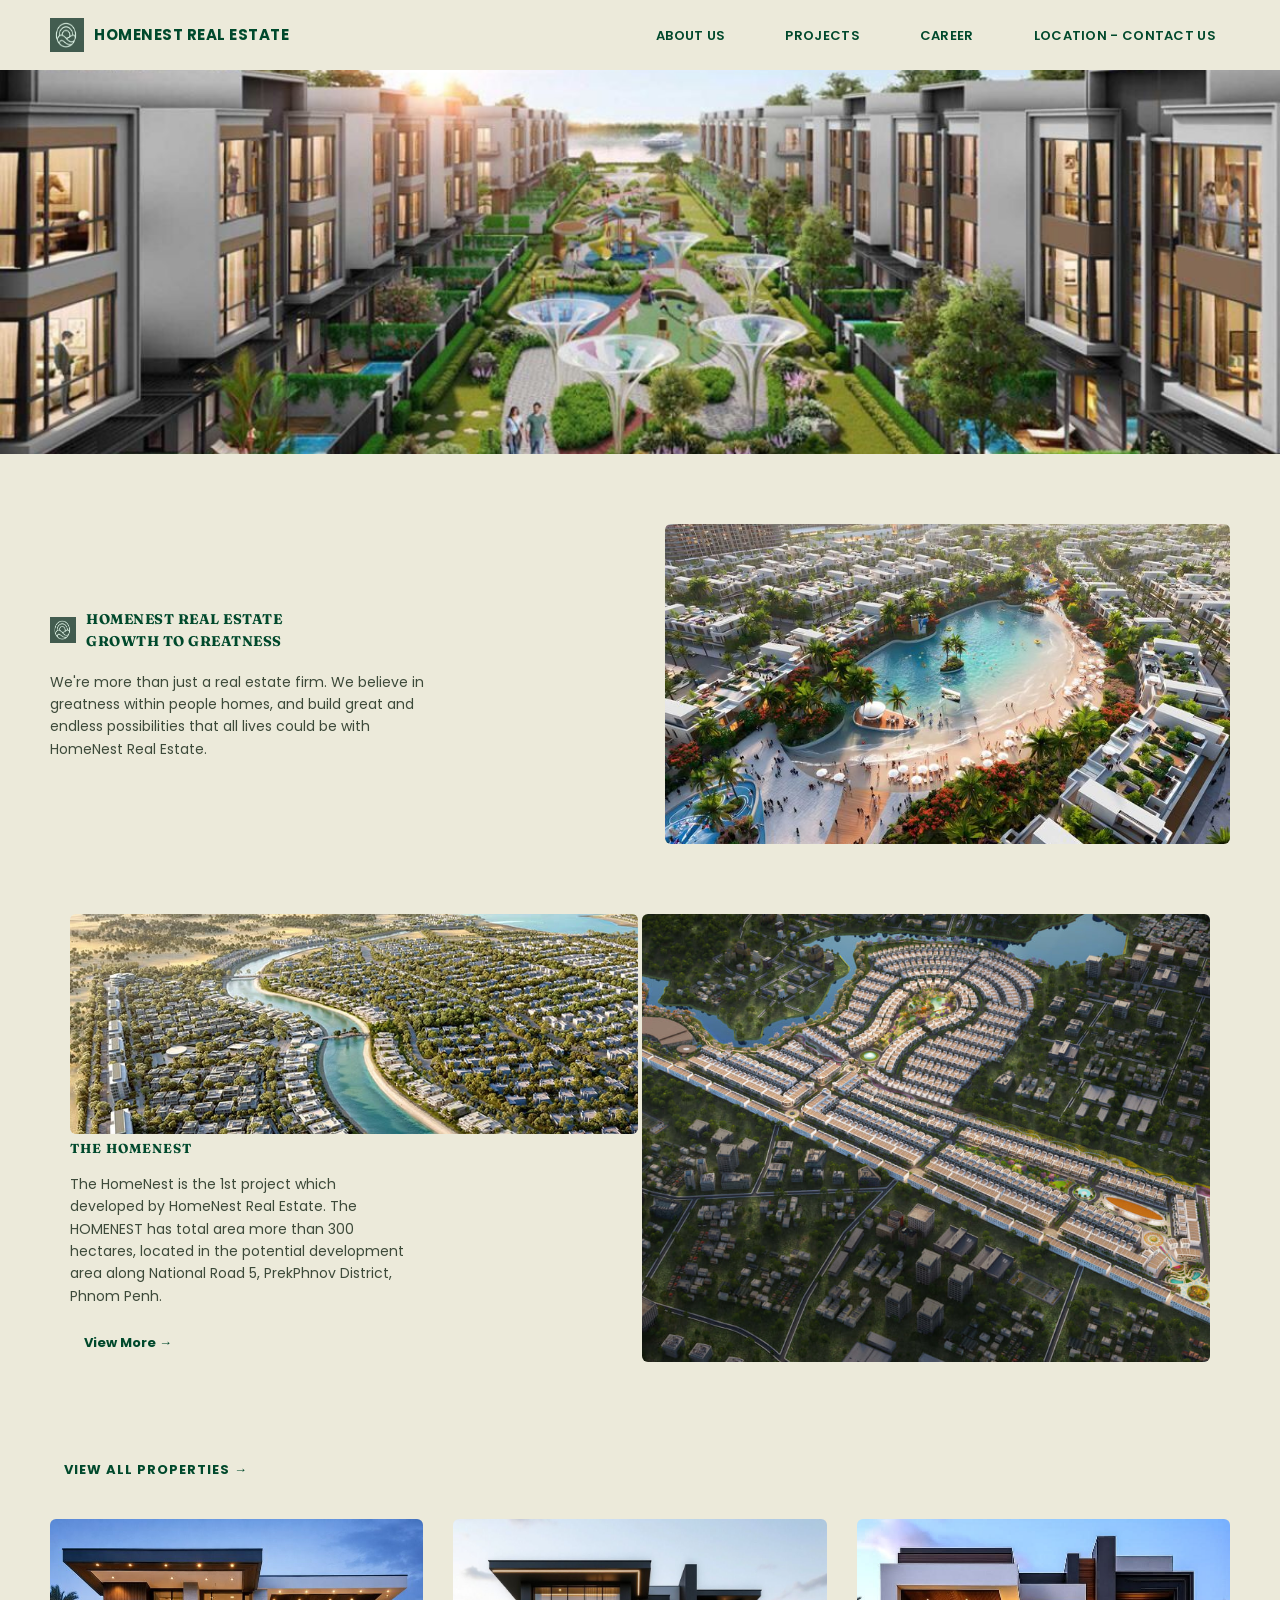
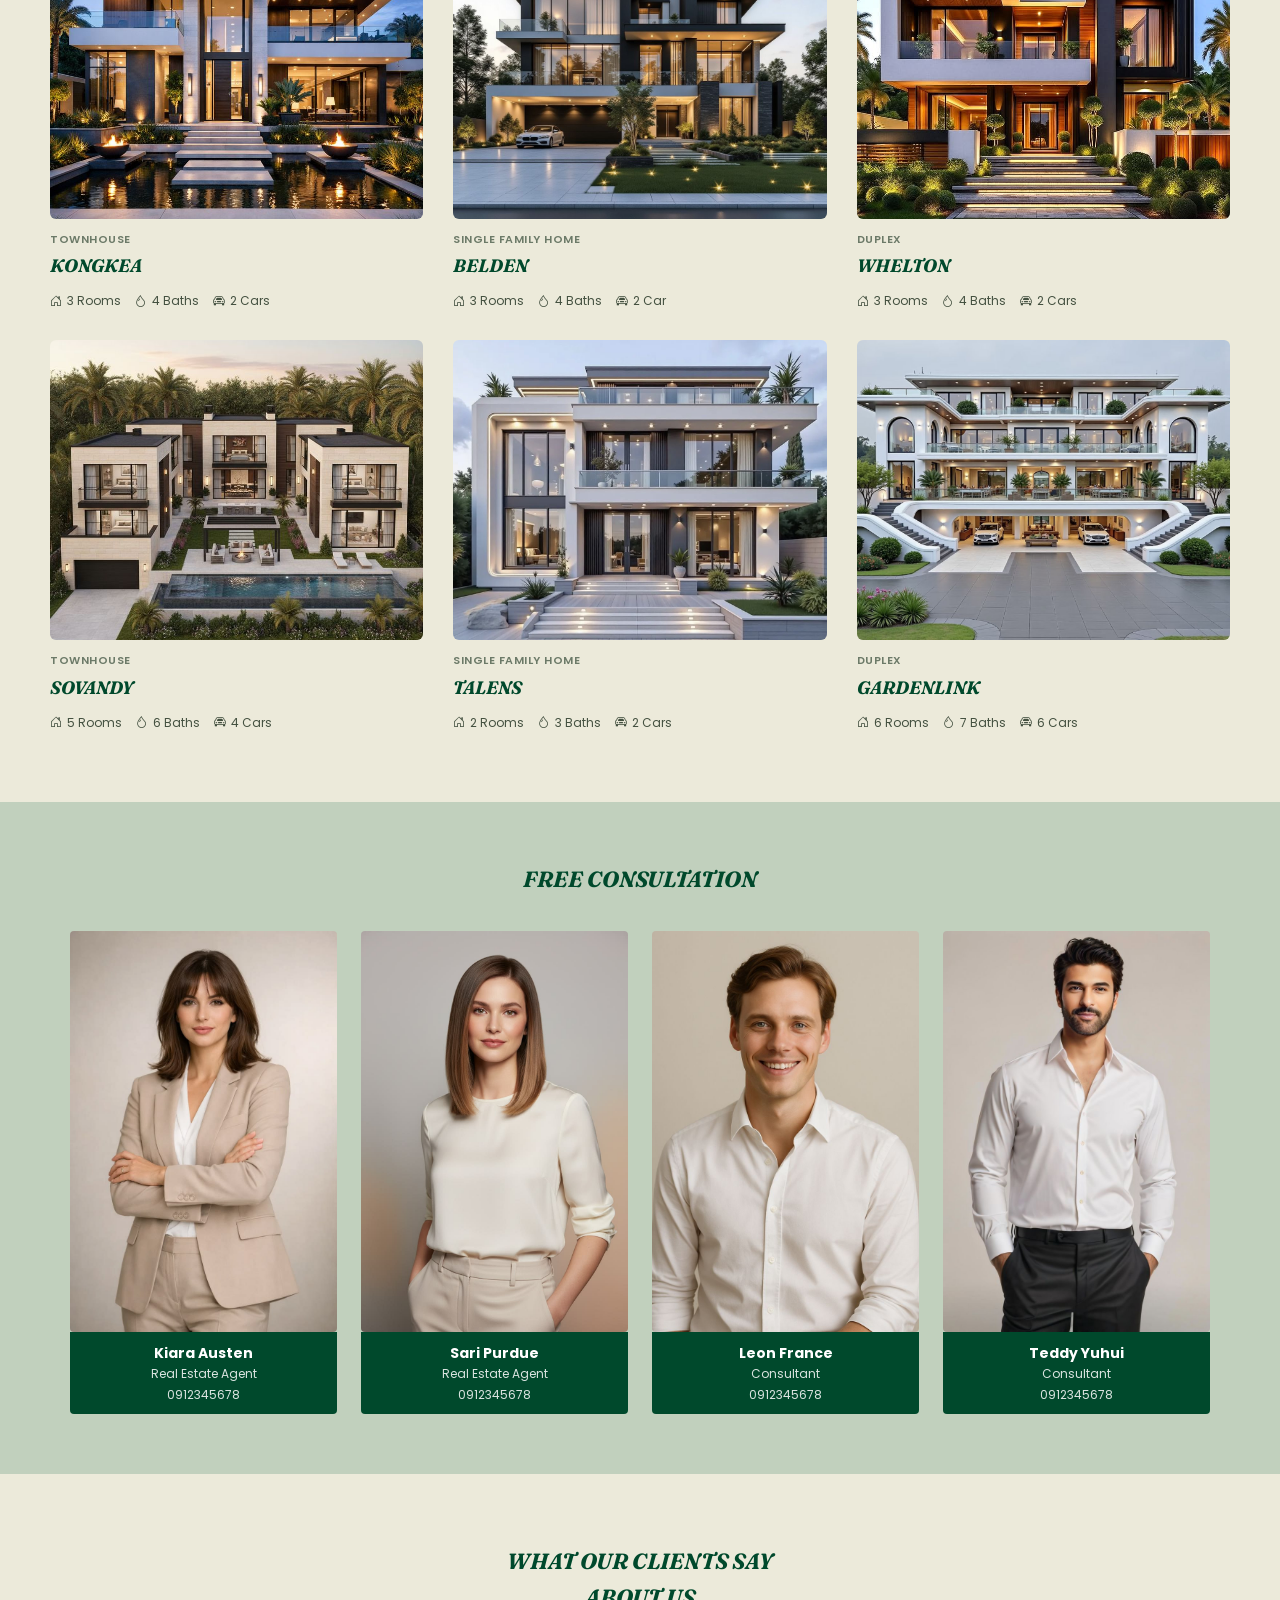
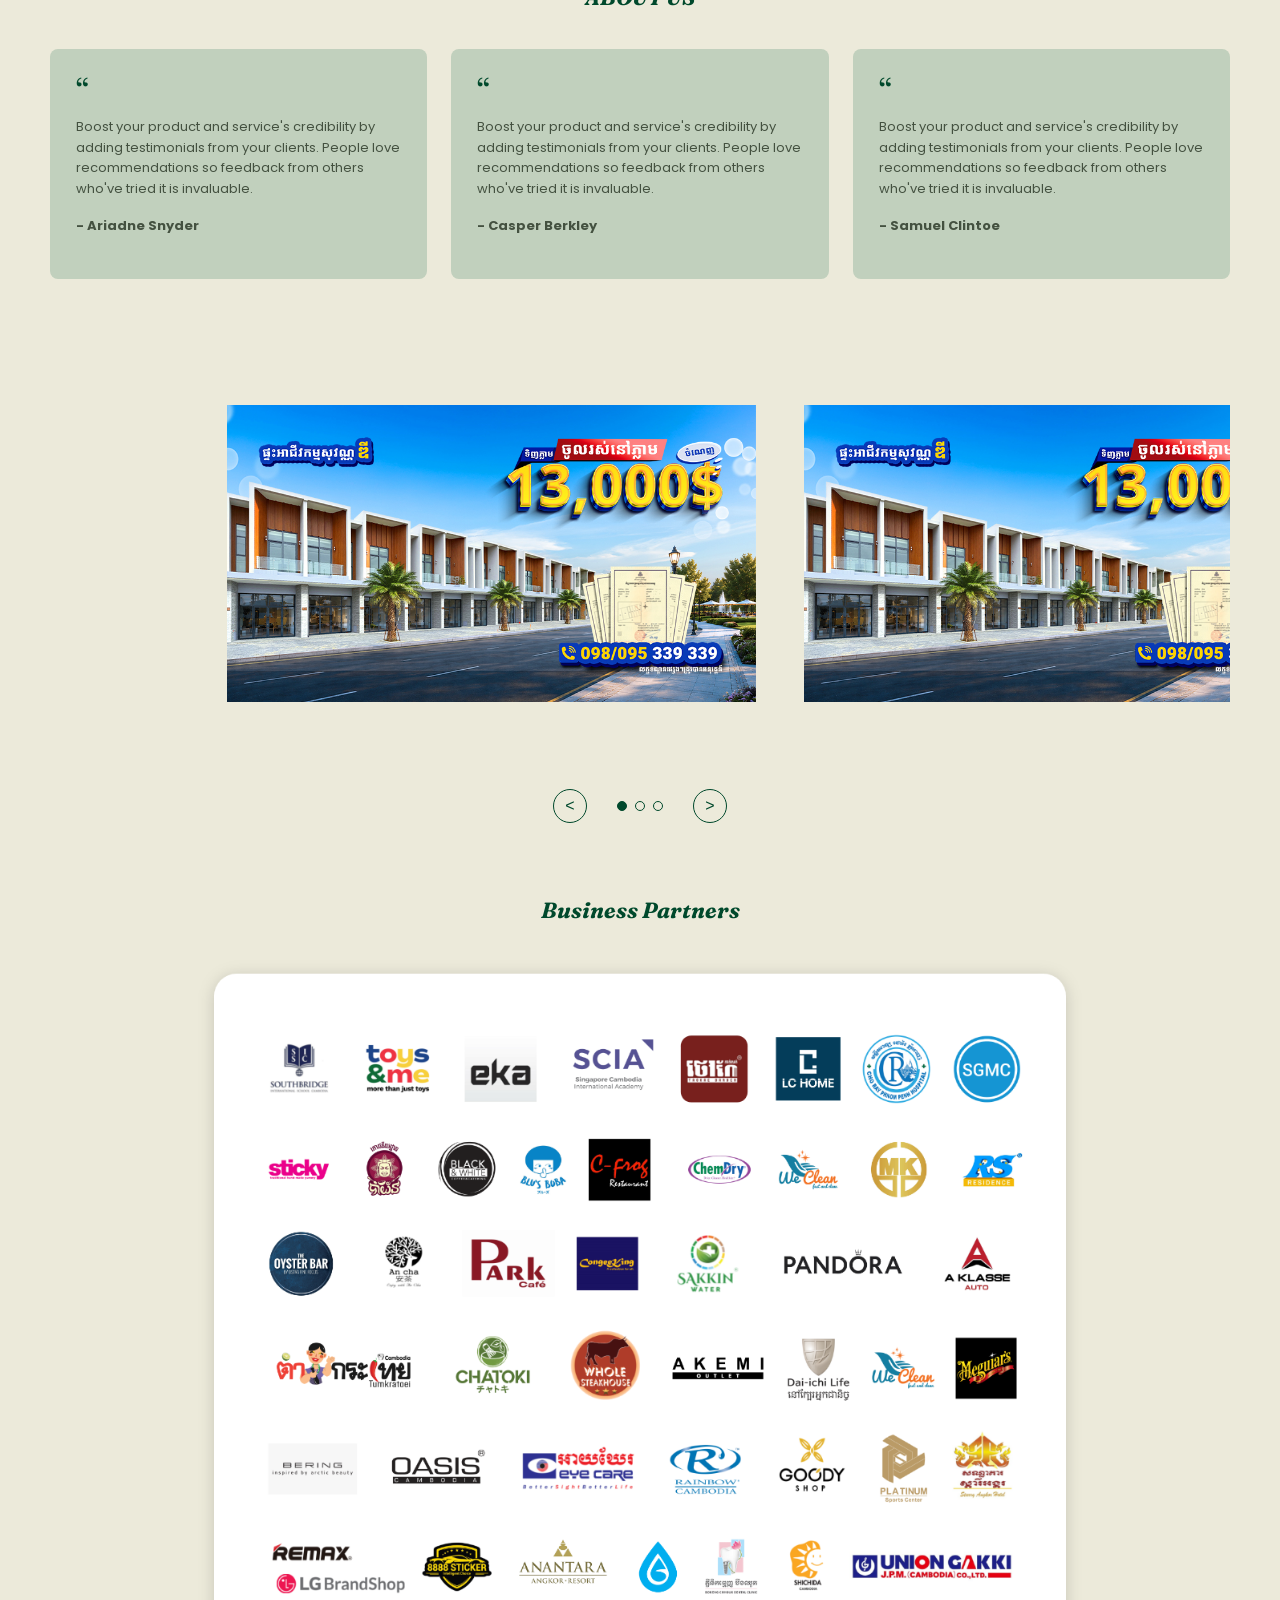
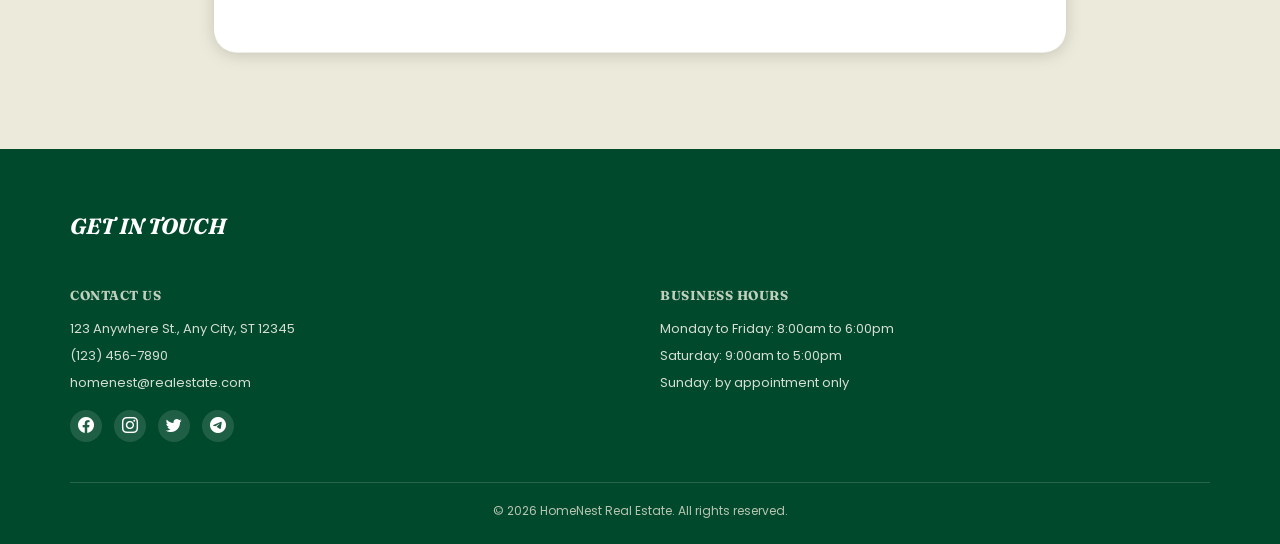
==== commit 1aa47289: "Describe your changes" ====
--- a/index.html
+++ b/index.html
@@ -42,7 +42,7 @@
 </section>
 
 <!-- ============================================================
-     GROWTH TO GREATEST
+     GROWTH TO GREATNESS
      ============================================================ -->
 <section class="intro-section container">
   <div class="intro-row">
@@ -99,8 +99,8 @@
       <p class="property-type">Townhouse</p>
       <h3 class="property-name">KONGKEA</h3>
       <div class="property-meta">
-        <span><i class="bi bi-house-door"></i> 4 Beds</span>
-        <span><i class="bi bi-droplet"></i> 3 Baths</span>
+        <span><i class="bi bi-house-door"></i> 3 Rooms</span>
+        <span><i class="bi bi-droplet"></i> 4 Baths</span>
         <span><i class="bi bi-car-front"></i> 2 Cars</span>
       </div>
     </article>
@@ -110,9 +110,9 @@
       <p class="property-type">Single Family Home</p>
       <h3 class="property-name">BELDEN</h3>
       <div class="property-meta">
-        <span><i class="bi bi-house-door"></i> 2 Beds</span>
-        <span><i class="bi bi-droplet"></i> 2 Baths</span>
-        <span><i class="bi bi-car-front"></i> 1 Car</span>
+        <span><i class="bi bi-house-door"></i> 3 Rooms</span>
+        <span><i class="bi bi-droplet"></i> 4 Baths</span>
+        <span><i class="bi bi-car-front"></i> 2 Car</span>
       </div>
     </article>
 
@@ -121,7 +121,7 @@
       <p class="property-type">Duplex</p>
       <h3 class="property-name">WHELTON</h3>
       <div class="property-meta">
-        <span><i class="bi bi-house-door"></i> 4 Beds</span>
+        <span><i class="bi bi-house-door"></i> 3 Rooms</span>
         <span><i class="bi bi-droplet"></i> 4 Baths</span>
         <span><i class="bi bi-car-front"></i> 2 Cars</span>
       </div>
@@ -132,9 +132,9 @@
       <p class="property-type">Townhouse</p>
       <h3 class="property-name">SOVANDY</h3>
       <div class="property-meta">
-        <span><i class="bi bi-house-door"></i> 4 Beds</span>
-        <span><i class="bi bi-droplet"></i> 3 Baths</span>
-        <span><i class="bi bi-car-front"></i> 2 Cars</span>
+        <span><i class="bi bi-house-door"></i> 5 Rooms</span>
+        <span><i class="bi bi-droplet"></i> 6 Baths</span>
+        <span><i class="bi bi-car-front"></i> 4 Cars</span>
       </div>
     </article>
 
@@ -143,9 +143,9 @@
       <p class="property-type">Single Family Home</p>
       <h3 class="property-name">TALENS</h3>
       <div class="property-meta">
-        <span><i class="bi bi-house-door"></i> 2 Beds</span>
-        <span><i class="bi bi-droplet"></i> 2 Baths</span>
-        <span><i class="bi bi-car-front"></i> 1 Car</span>
+        <span><i class="bi bi-house-door"></i> 2 Rooms</span>
+        <span><i class="bi bi-droplet"></i> 3 Baths</span>
+        <span><i class="bi bi-car-front"></i> 2 Cars</span>
       </div>
     </article>
 
@@ -154,9 +154,9 @@
       <p class="property-type">Duplex</p>
       <h3 class="property-name">GARDENLINK</h3>
       <div class="property-meta">
-        <span><i class="bi bi-house-door"></i> 4 Beds</span>
-        <span><i class="bi bi-droplet"></i> 4 Baths</span>
-        <span><i class="bi bi-car-front"></i> 2 Cars</span>
+        <span><i class="bi bi-house-door"></i> 6 Rooms</span>
+        <span><i class="bi bi-droplet"></i> 7 Baths</span>
+        <span><i class="bi bi-car-front"></i> 6 Cars</span>
       </div>
     </article>
 
@@ -296,7 +296,7 @@
           <a href="#" aria-label="Instagram"><i class="bi bi-instagram"></i></a>
           <a href="#" aria-label="Twitter"><i class="bi bi-twitter"></i></a>
                      
-          <a href="https://t.me/your_telegram_meiineaang" target="_blank" rel="noopener noreferrer" aria-label="Telegram"><i class="bi bi-telegram"></i></a>
+          <a href="https://t.me/meiineaang" target="_blank" rel="noopener noreferrer" aria-label="Telegram"><i class="bi bi-telegram"></i></a>
 
         </div>
       </div>
--- a/css/style.css
+++ b/css/style.css
@@ -1,5 +1,5 @@
 /* =========================================================
-   HOMENEST REAL ESTATE - HOMEPAGE STYLES
+   HOMENEST REAL ESTATE 
    ========================================================= */
 
 :root{
@@ -98,7 +98,7 @@
 }
 
 /* ---------------------------------------------------------
-   HERO
+   HERO 
    --------------------------------------------------------- */
 .hero{
   position: relative;
@@ -113,7 +113,7 @@
 }
 
 /* ---------------------------------------------------------
-   GROWTH TO GREATEST (intro section)
+   GROWTH TO GREATEST 
    --------------------------------------------------------- */
 .intro-section{
   padding: 70px 0;
@@ -206,7 +206,7 @@
   border-radius: 6px;
 }
 
-/* reusable "View More"  */
+/* reusable "View More" */
 .link-arrow{
   display: inline-block;
   color: var(--forest);
@@ -310,8 +310,10 @@
 }
 .team-card img{
   width: 100%;
-  height: 400px;
+  aspect-ratio: 2 / 3;
+  height: auto;
   object-fit: cover;
+  object-position: top center;
   border-radius: 4px;
   margin-bottom: 12px;
 }
@@ -432,7 +434,7 @@
   cursor: pointer;
   transition: background-color .2s ease, color .2s ease;
 }
-/* turns green when hovered  */
+/* turns green when hovered */
 .promo-btn:hover,
 .promo-btn:active{
   background-color: var(--forest);
@@ -880,7 +882,8 @@
 }
 
 /* ---------------------------------------------------------
-   GROWTH TO GREATNESS 
+   GROWTH TO GREATNESS — centered intro (different from the
+   homepage's 2-column .intro-section)
    --------------------------------------------------------- */
 .about-intro{
   text-align: center;
@@ -916,8 +919,10 @@
 }
 .chairwoman-image img{
   width: 100%;
-  height: 800px;
+  aspect-ratio: 4 / 5;
+  height: auto;
   object-fit: cover;
+  object-position: top center;
   border-radius: 8px;
 }
 .message-label{
@@ -954,13 +959,15 @@
 }
 .ceo-image img{
   width: 100%;
-  height: 800px;
+  aspect-ratio: 4 / 5;
+  height: auto;
   object-fit: cover;
+  object-position: top center;
   border-radius: 8px;
 }
 
 /* ---------------------------------------------------------
-   VISION & MISSION 
+   VISION & MISSION
    --------------------------------------------------------- */
 .vision-mission{
   background-color: var(--sage);
@@ -1042,23 +1049,19 @@
    BUSINESS PARTNERS
    --------------------------------------------------------- */
 .partners-section{
-  padding: 20px 0 70px;
-}
-.partners-white-box{
-  background-color: #ffffff;
-  border-radius: 16px;
-  padding: 40px;
-  box-shadow: 0 4px 20px rgba(0,0,0,.05);
-}
-.partners-logo-grid{
-  display: flex;
-  flex-wrap: wrap;
-  justify-content: center;
-  align-items: center;
-  gap: 24px;
-}
-.partners-logo-grid img{
-  width: 75%;
+  padding-bottom: 70px;
+  text-align: center;
+}
+.partners-title{
+  font-size: 22px;
+  font-style: italic;
+  font-weight: 700;
+  margin-bottom: 24px;
+}
+.partners-box img{
+  width: 100%;
+  max-width: 900px;
+  margin: 0 auto;
 }
 
 /* ---------------------------------------------------------
@@ -1071,9 +1074,6 @@
   }
   .ceo-section{
     flex-direction: column-reverse;
-  }
-  .chairwoman-image img, .ceo-image img{
-    height: 340px;
   }
   .vision-mission-grid{
     grid-template-columns: 1fr;
@@ -1101,6 +1101,9 @@
    PROJECTS PAGE
    ========================================================= */
 
+/* ---------------------------------------------------------
+   OUR PROJECT 
+   --------------------------------------------------------- */
 .our-project{
   text-align: center;
   max-width: 760px;
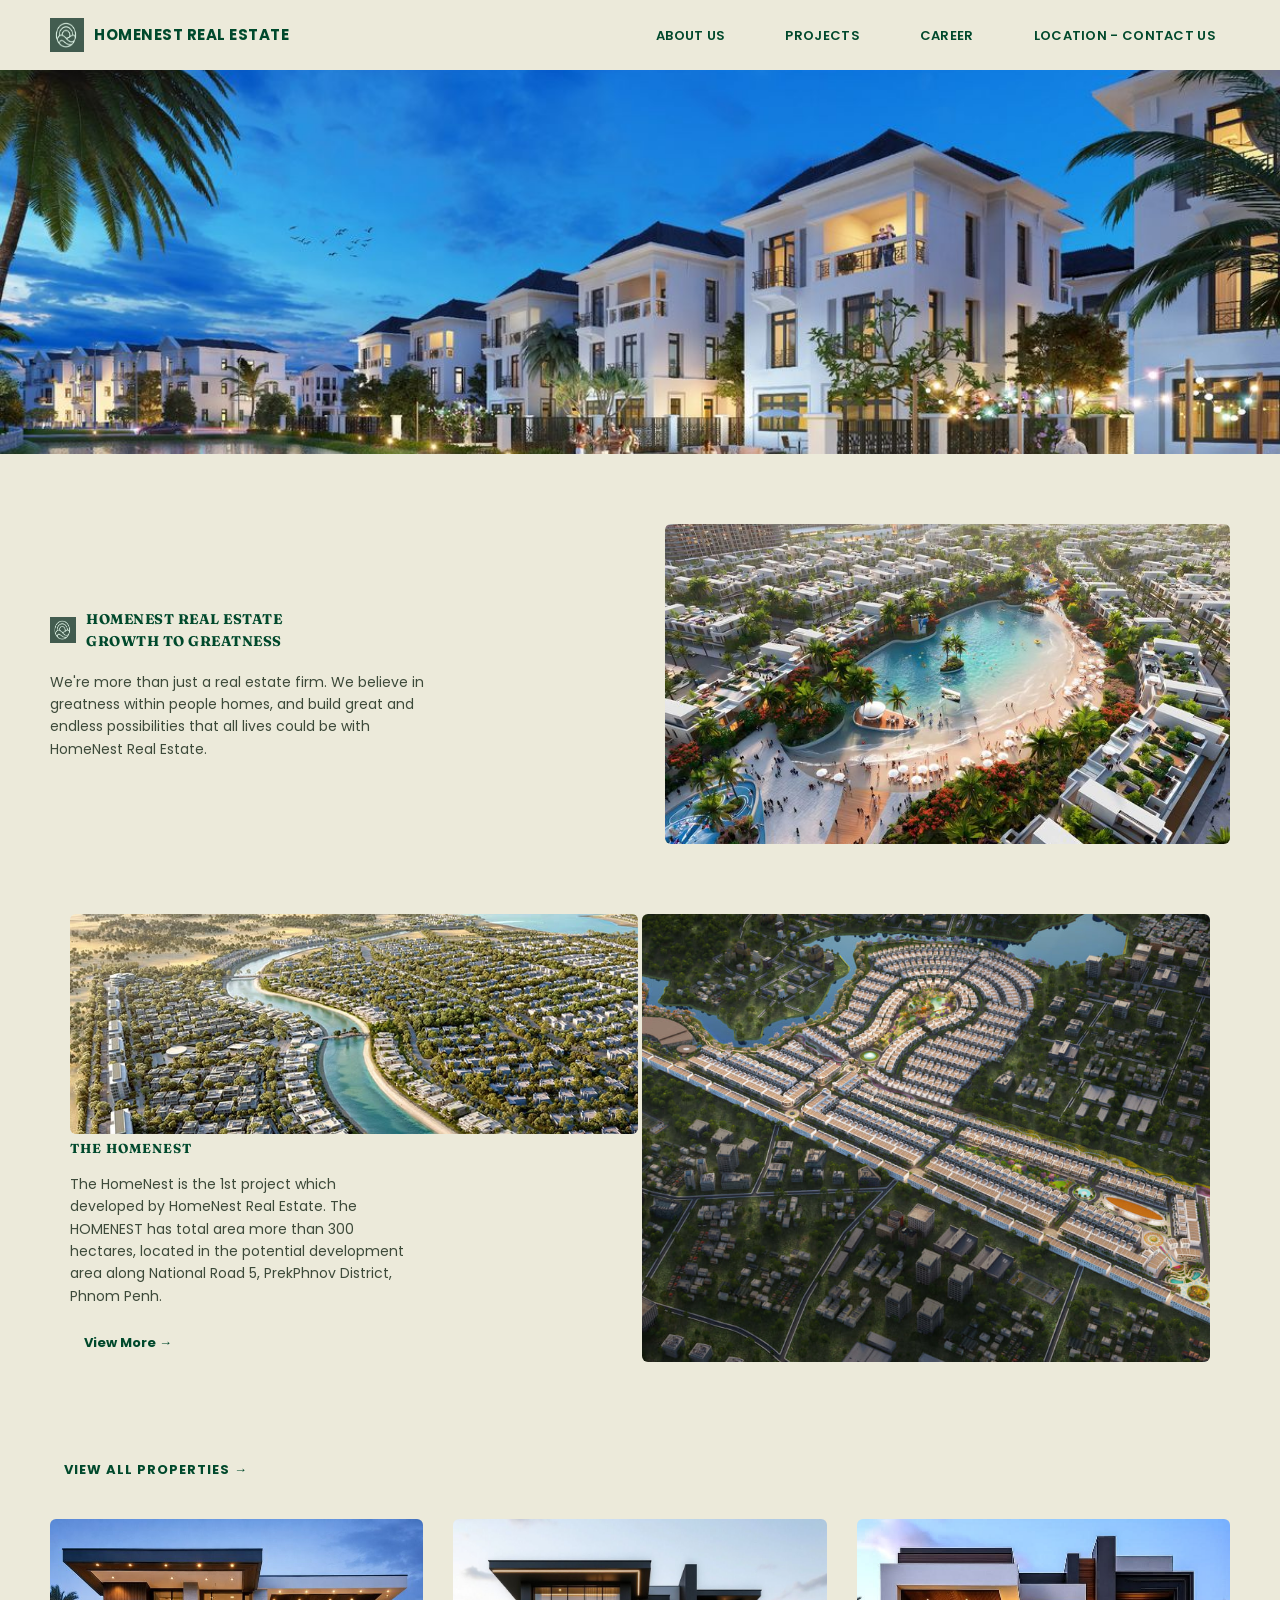
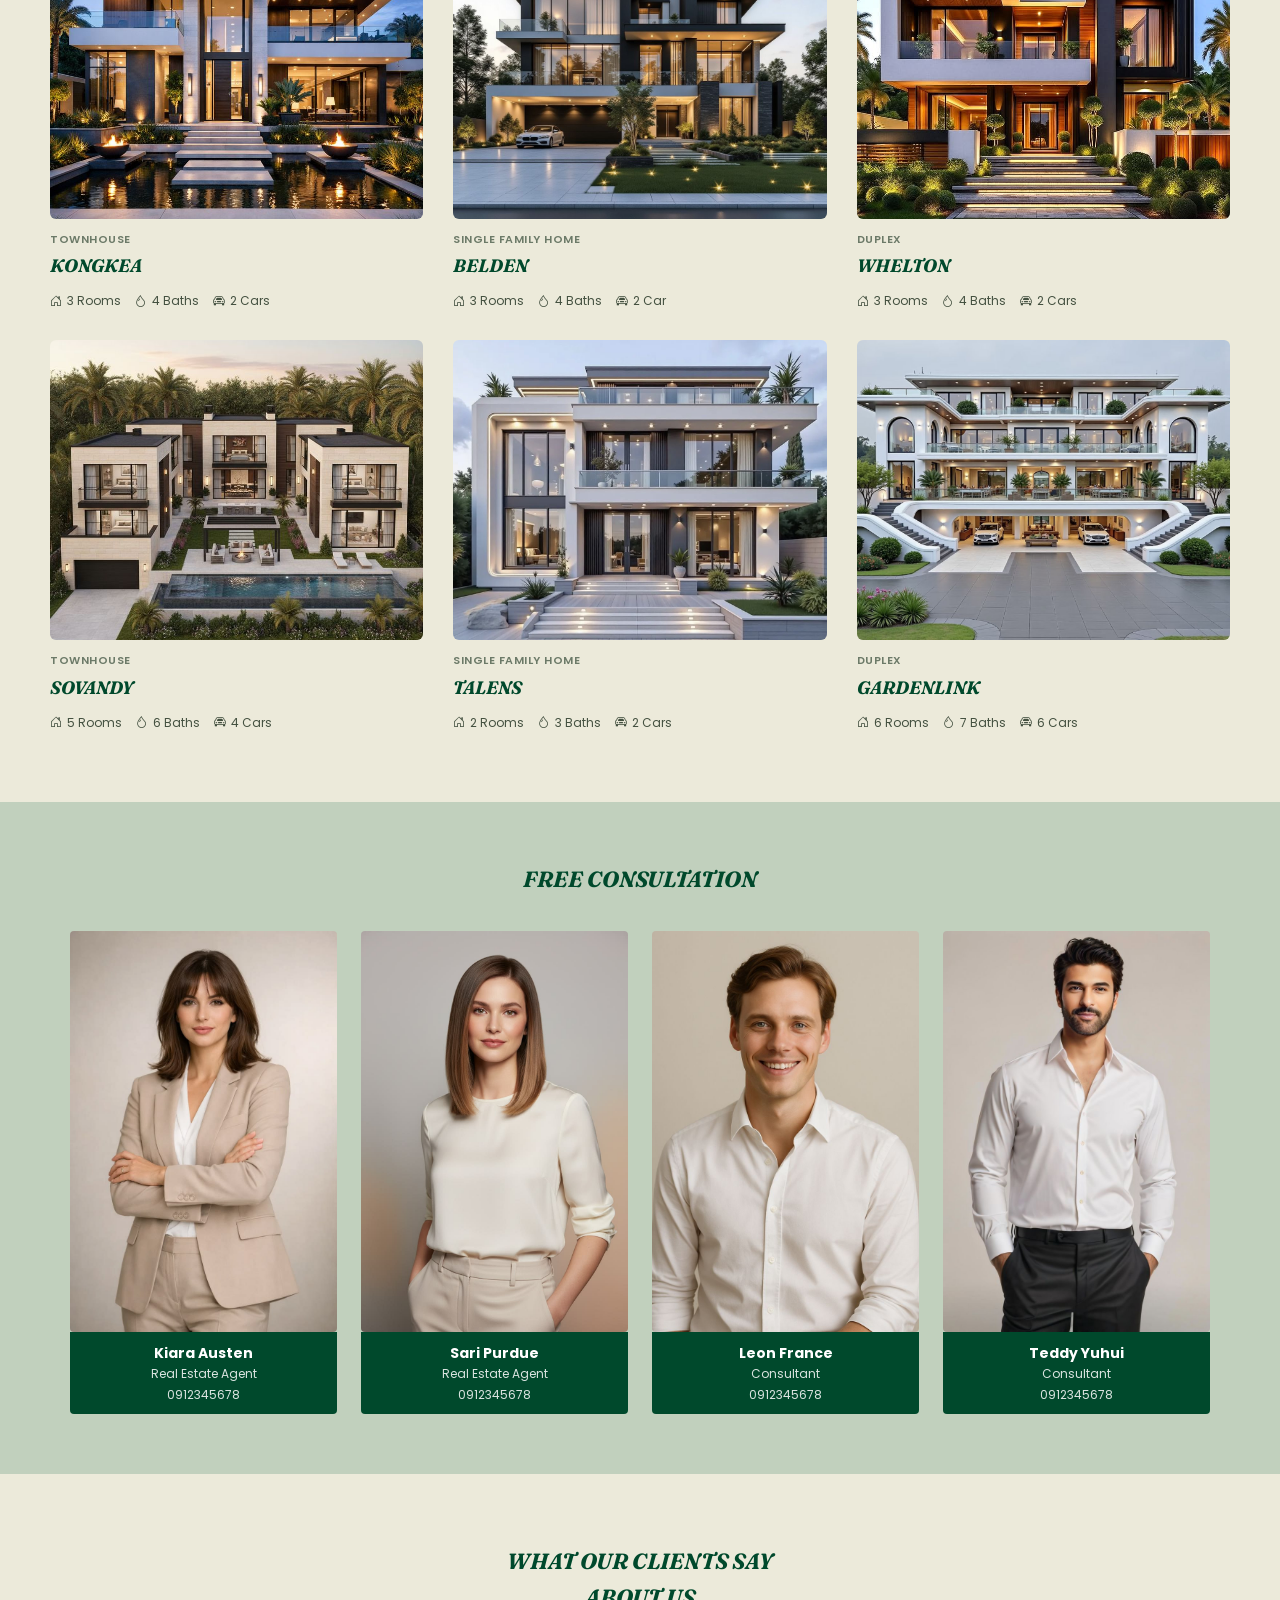
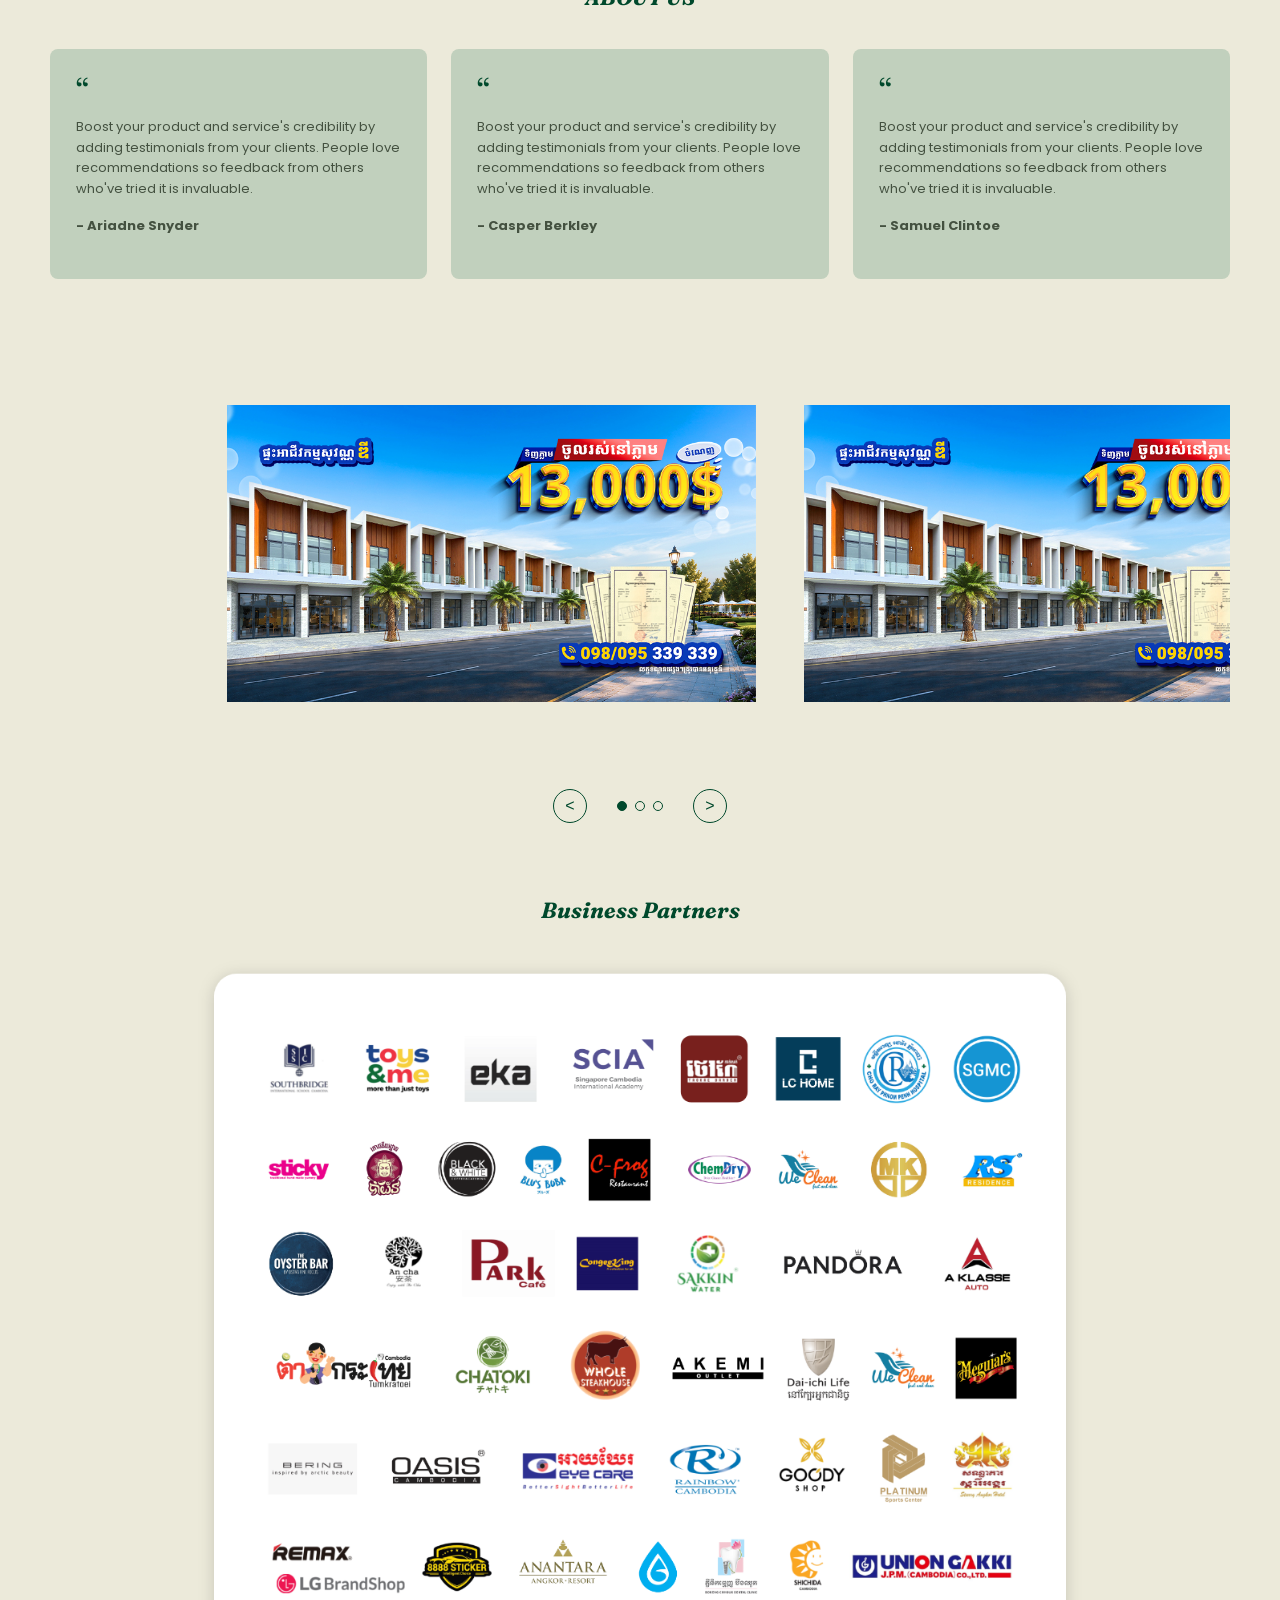
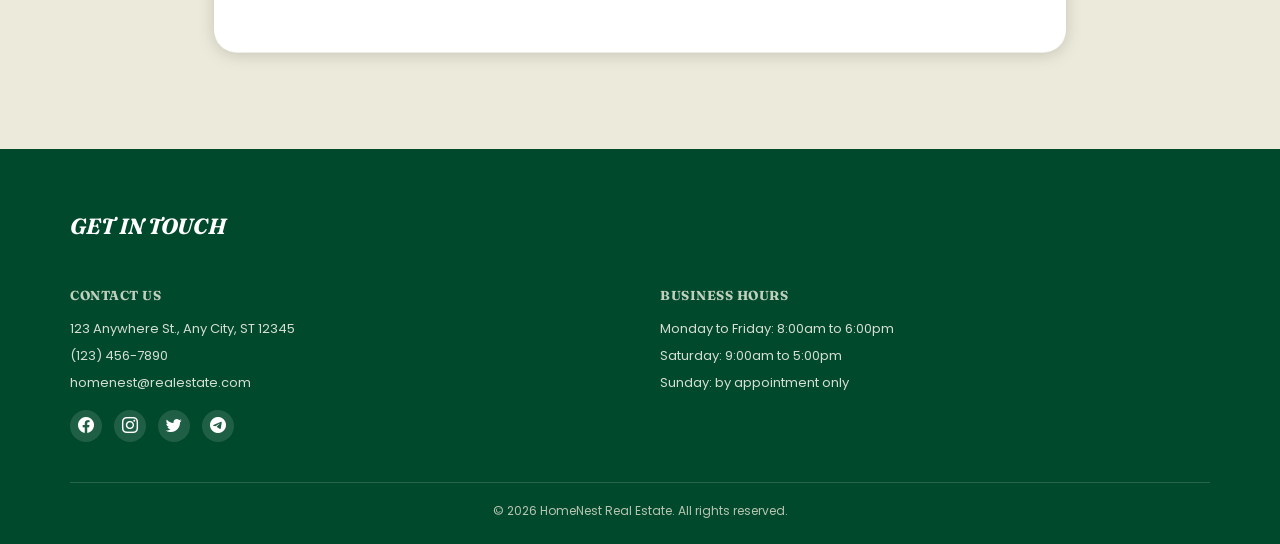
==== commit 109b3e37: "Describe your changes" ====
--- a/index.html
+++ b/index.html
@@ -38,7 +38,7 @@
      HERO — background image
      ============================================================ -->
 <section class="hero">
-  <img src="image/image-hero1.png" alt="HomeNest hero">
+  <img src="image/image-gero1.1.jpg" alt="HomeNest hero">
 </section>
 
 <!-- ============================================================
